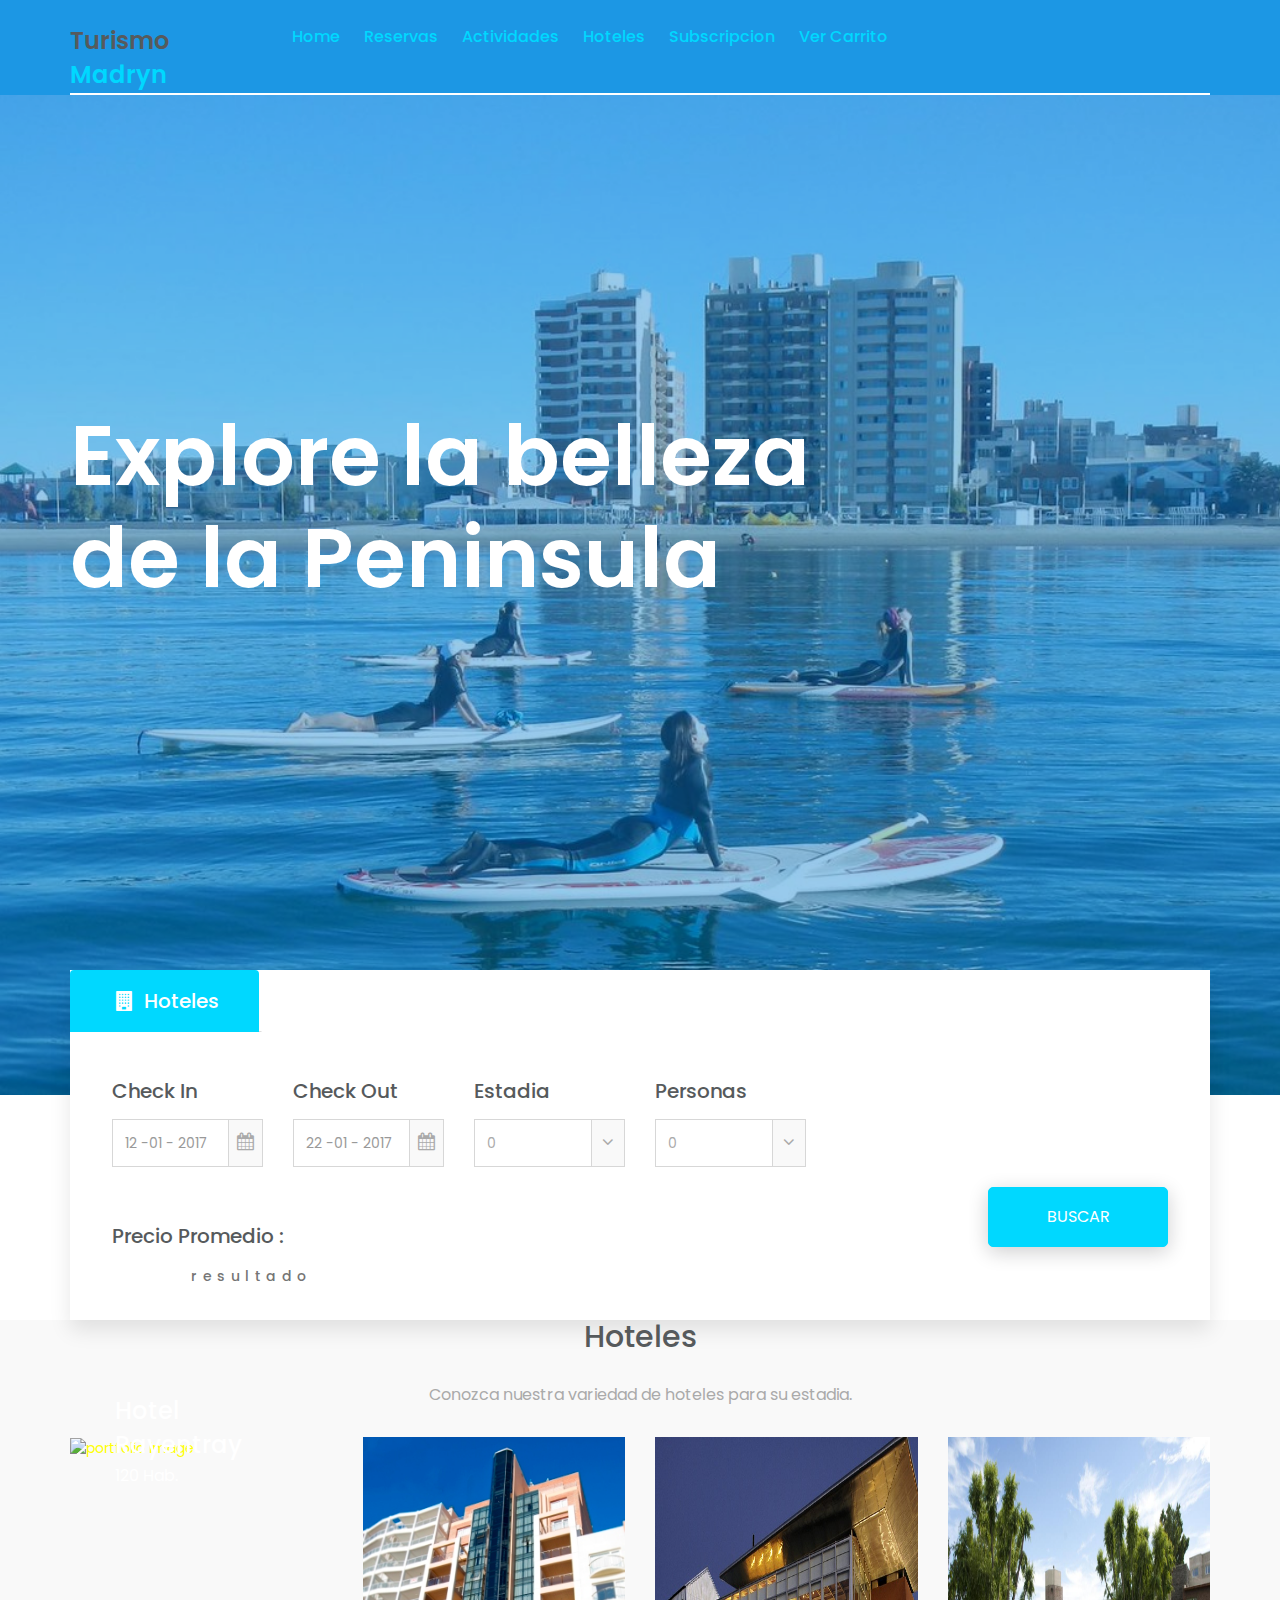
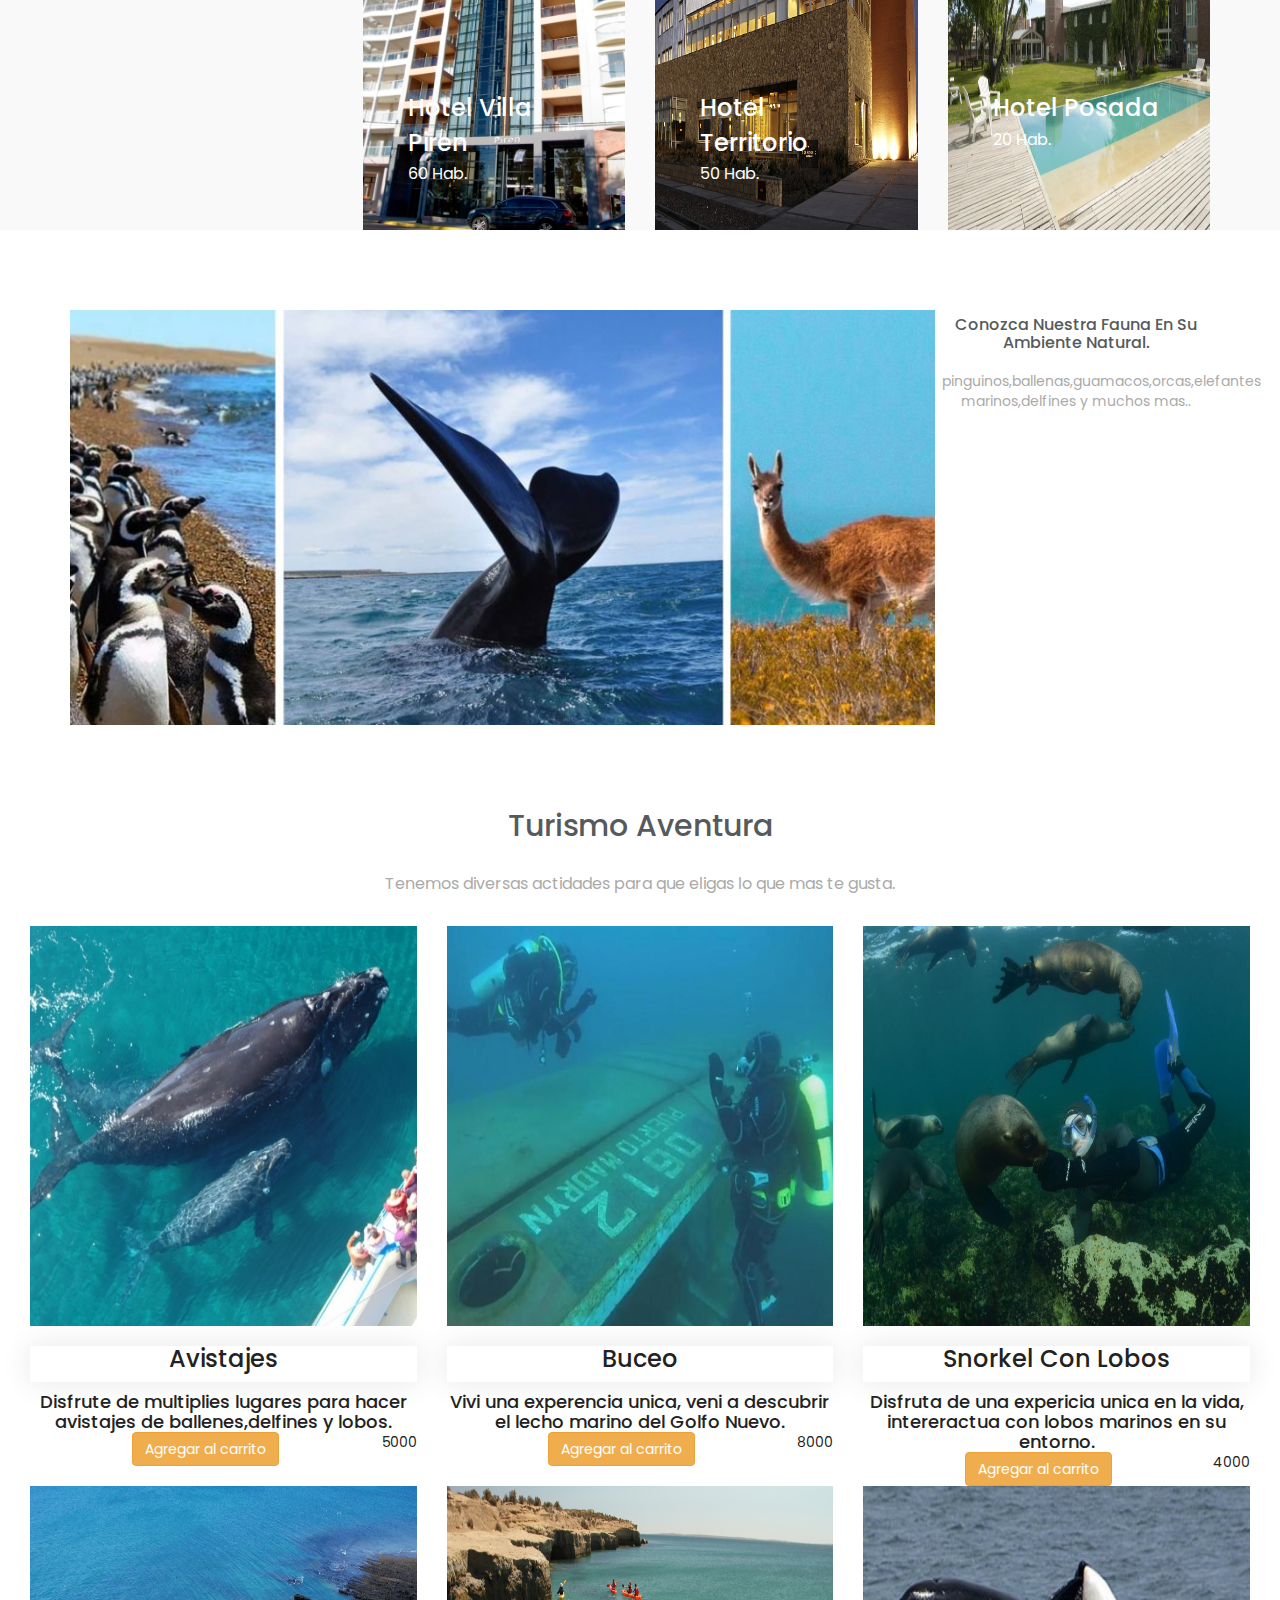
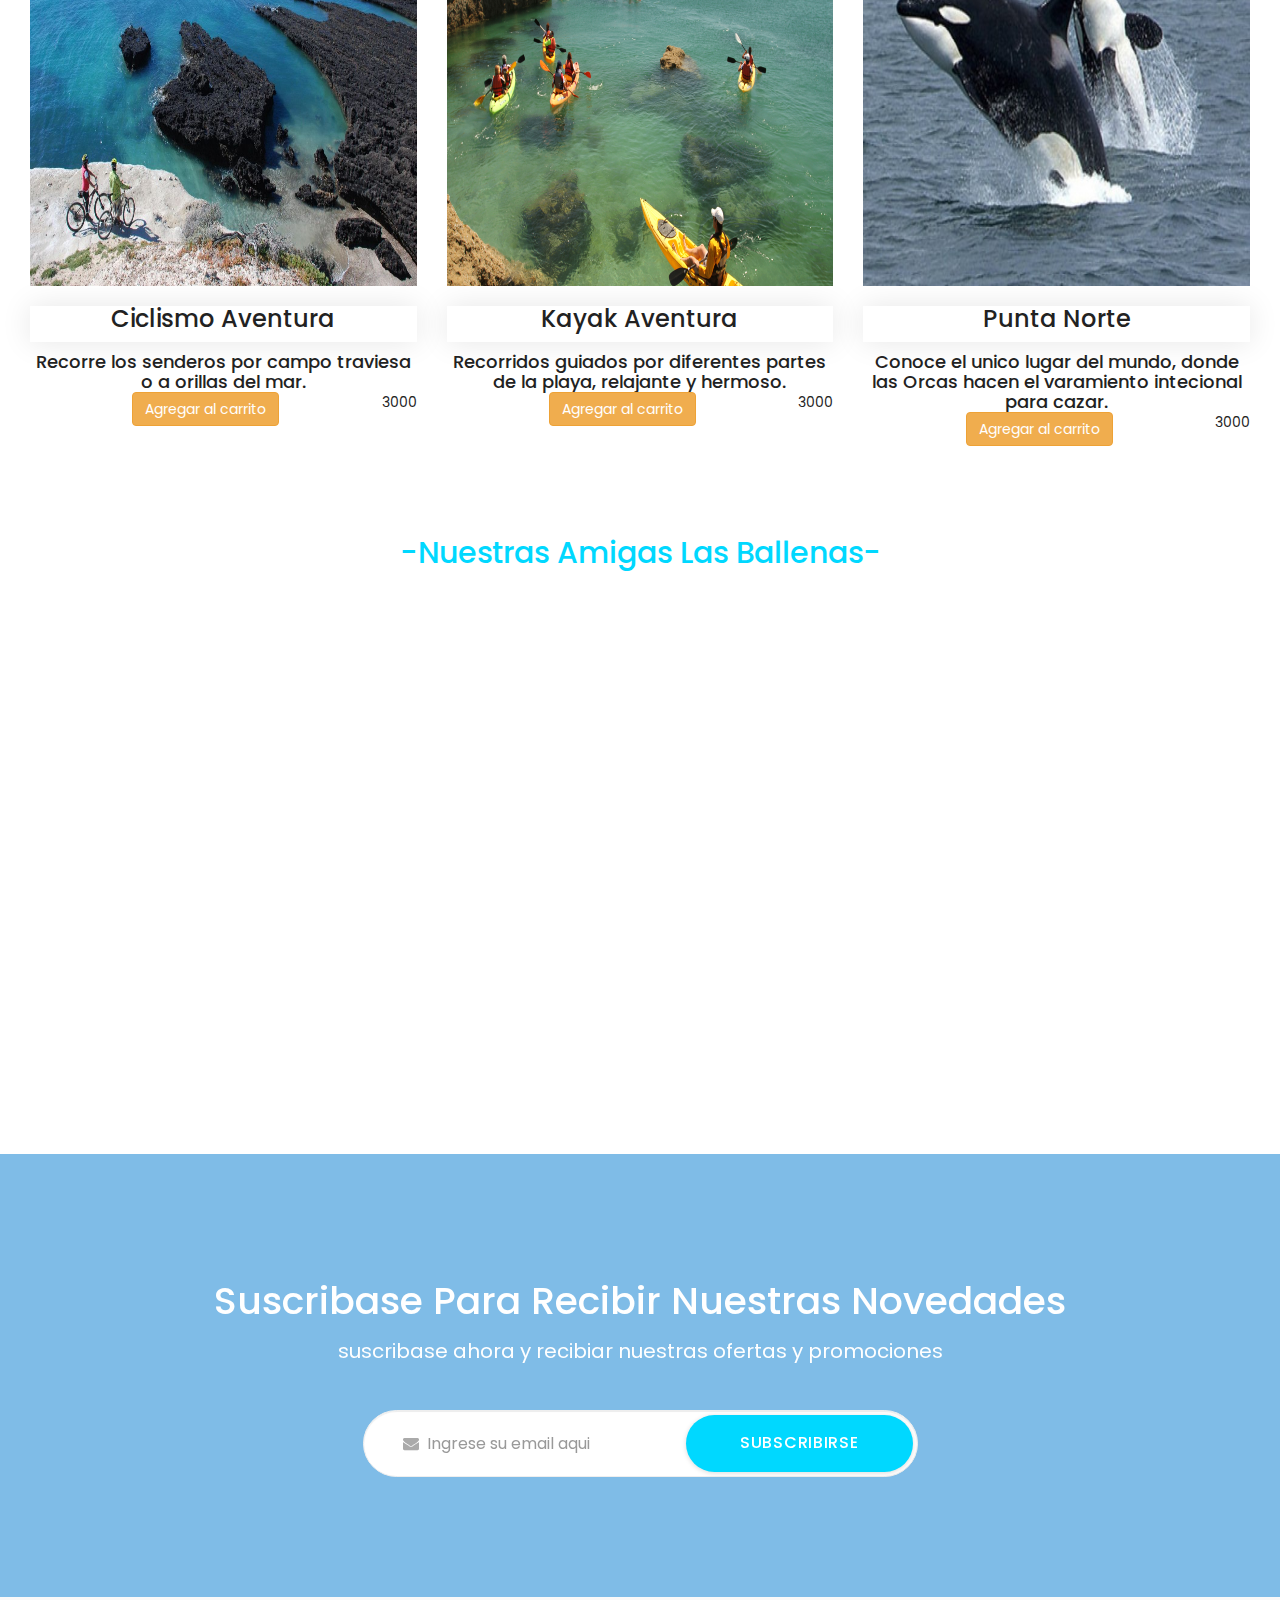
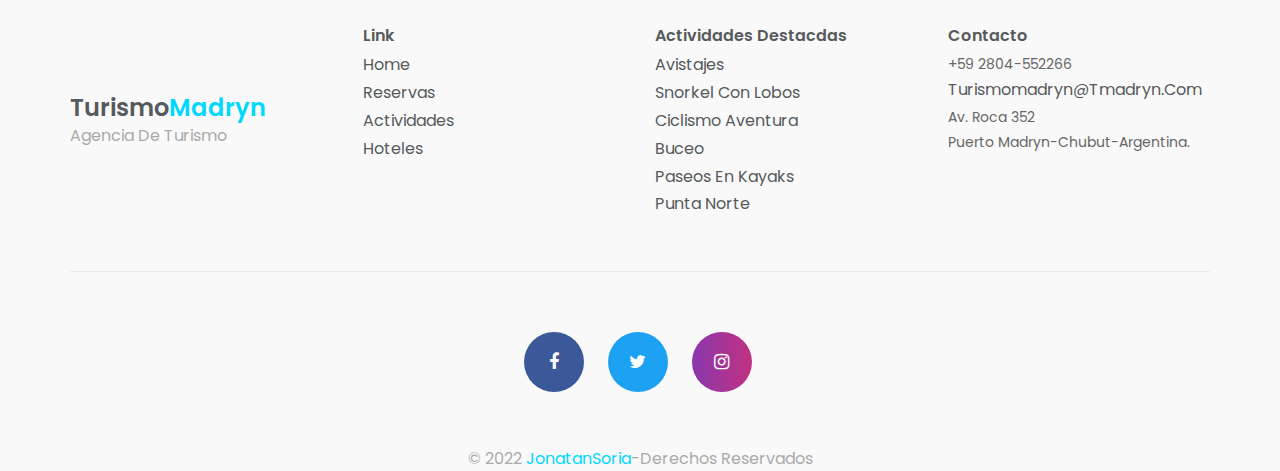
==== index.html @ b51bf535 "se agrego eventos" ====
<!doctype html>
<html class="no-js"  lang="en">

	<head>
	
		<meta charset="utf-8">
		<meta http-equiv="X-UA-Compatible" content="IE=edge">
		<meta name="viewport" content="width=device-width, initial-scale=1">
		<link href="https://fonts.googleapis.com/css?family=Rufina:400,700" rel="stylesheet" />
		<link href="https://fonts.googleapis.com/css?family=Poppins:100,200,300,400,500,600,700,800,900" rel="stylesheet" />
		<title>Turismo Madryn</title>
		<link rel="shortcut icon" type="image/icon" href="estilos/logo/favicon.png"/>
		<link rel="stylesheet" href="estilos/css/font-awesome.min.css" />		
		<link rel="stylesheet" href="estilos/css/animate.css" />
		<link rel="stylesheet" href="estilos/css/hover-min.css">	
		<link rel="stylesheet"  href="estilos/css/datepicker.css" >
        <link rel="stylesheet" href="estilos/css/owl.carousel.min.css">
		<link rel="stylesheet" href="estilos/css/owl.theme.default.min.css"/>
		<link rel="stylesheet" href="estilos/css/bootstrap.min.css" />
		<link rel="stylesheet" href="estilos/css/bootsnav.css"/>
		<link rel="stylesheet" href="estilos/css/style.css" />
		<link rel="stylesheet" href="estilos/css/responsive.css" />
		

	</head>

	<body>

		<header class="top-area">
			<div class="header-area">
				<div class="container">
					<div class="row">
						<div class="col-sm-2">
							<div class="logo">
								<a href="index.html">
									turismo <span>Madryn</span>
								</a>
							</div>
						</div>
						<div class="col-sm-8">
							<div class="main-menu">
								<div class="navbar-header">
									<button type="button" class="navbar-toggle" data-toggle="collapse" data-target=".navbar-collapse">
										<i class="fa fa-bars"></i>
									</button>
								</div>
								<div class="collapse navbar-collapse">		  
									<ul class="nav navbar-nav navbar-right">
										<li class="smooth-menu"><a href="index.html">home</a></li>
										<li class="smooth-menu"><a href="#reservas">Reservas </a></li>
										<li class="smooth-menu"><a href="#actividades">actividades</a></li>
										<li class="smooth-menu"><a href="#hoteles">hoteles</a></li>
										<li class="smooth-menu"><a href="#subscripcion">subscripcion</a></li>
										<li class="compras"><a href="#">ver carrito</a></li> 
									</ul>
								</div>
							</div>
						</div>
					</div>
					<div class="home-border"></div>
				</div>
			</div>

		</header>
		<section  class="about-us">
			<div class="container">
				<div class="about-us-content">
					<div class="row">
						<div class="col-sm-12">
							<div class="single-about-us">
								<div class="about-us-txt">
									<h2>
										Explore la belleza de la Peninsula

									</h2>
									</div>
								</div>
							</div>
						</div>
						<div class="col-sm-0">
							<div class="single-about-us">
								
							</div>
						</div>
					</div>
				</div>
			</div>

		</section>
		<section  class="travel-box">
        	<div  id="reservas" class="container">
        		<div class="row">
        			<div class="col-md-12">
        				<div class="single-travel-boxes">
        					<div id="desc-tabs" class="desc-tabs">
								<ul class="nav nav-tabs" role="tablist">
									<li role="presentation">
										<a href="#hotels" aria-controls="hotels" role="tab" data-toggle="tab">
											<i class="fa fa-building"></i>
											hoteles
										</a>
									</li>
								</ul>
								<div class="tab-content">

									<div role="tabpanel" class="tab-pane active fade in" id="tours">
										<div class="tab-para">

											<div class="row">
											
												<div class="col-lg-2 col-md-3 col-sm-4">
													<div class="single-tab-select-box">
														<h2>check in</h2>
														<div class="travel-check-icon">
															<form action="#">
																<input type="text" name="check_in" class="form-control" data-toggle="datepicker" placeholder="12 -01 - 2017 ">
															</form>
														</div>
													</div>
												</div>

												<div class="col-lg-2 col-md-3 col-sm-4">
													<div class="single-tab-select-box">
														<h2>check out</h2>
														<div class="travel-check-icon">
															<form action="#">
																<input type="text" name="check_out" class="form-control"  data-toggle="datepicker" placeholder="22 -01 - 2017 ">
															</form>
														</div>
													</div>
												</div>

												<div class="col-lg-2 col-md-1 col-sm-4">
													<div class="single-tab-select-box">
														<h2>Estadia</h2>
														<div class="travel-select-icon">
															<select class="form-control ">

															  	<option value="default">0</option>
															  	<option value="3">3</option>
															  	<option value="5">5</option>
															  	<option value="7">7</option>
																<option value="14">14</option>
															</select>
														</div>
													</div>
												</div>
												<div class="col-lg-2 col-md-1 col-sm-4">
													<div class="single-tab-select-box">
														<h2>Personas</h2>
														<div class="travel-select-icon">
															<select class="form-control ">

															  	<option value="default">0</option>

															  	<option value="2">2</option>

															  	<option value="4">4</option>
															  	<option value="8">8</option>

															</select>
														</div>
													</div>
												</div>

											</div>

											<div class="row">
												<div class="col-sm-5">
													<div class="travel-budget">
														<div class="row">
															<div class="col-md-6 col-sm-4">
																<h3>Precio Promedio : </h3>
															</div>
															<div class="co-md-6 col-sm-8">
																<div class="travel-filter">
																	<div class="info_widget">
																		<div class="price_filter">
																			
																			<div id="slider-range"></div>
																			<div class="price_slider_amount">
																				<input type="text" id="amount" name="price"  placeholder="resultado" />
																			</div>
																		</div>
																	</div>
																</div>
															</div>
														</div>
													</div>
												</div>
												<div class="clo-sm-3">
													<div class="about-btn travel-mrt-0 pull-right">
														<button  class="about-view travel-btn">
															Buscar	
														</button>
													</div>
												</div>
											</div>
										</div>
									</div>
        		            </div>
                     </div>
            </section>
			
			<section id="gallery" class="gallery">
				<div class="container">
					<div class="gallery-details">
						<div class="gallary-header text-center">
							<h2>
								Hoteles 
							</h2>
							<p>
								Conozca nuestra variedad de hoteles para su estadia.   
							</p>
						</div>
						<div id="hoteles">
							<div class="gallery-content">
								  <div class="filtr-container">
									  <div class="row">
	
										  <div class="col-md-3 ">
											  <div class="filtr-item">
												<img src="imagespm/Rayentray.jpg" alt="portfolio image"/>
												<div class="item-title">
													<a href="#">
														Hotel Rayentray
													</a>
													<p><span>120 hab.</span></p>
												</div>
											</div>
										  </div>
	
										  <div class="col-md-3">
											  <div class="filtr-item">
												<img src="imagespm/Piren.jpg" alt="portfolio image"/>
												<div class="item-title">
													<a href="#">
														Hotel Villa Piren
													</a>
													<p><span>60 hab.</span></p>
												</div> 
											</div>
										  </div>
	
										  <div class="col-md-3">
											  <div class="filtr-item">
												<img src="imagespm/territorio.jpg" alt="portfolio image"/>
												<div class="item-title">
													<a href="#">
														Hotel Territorio
													</a>
													<p><span>50 hab.</span></p>
												</div>
											</div>						  			</div>
	
										  <div class="col-md-3">
											  <div class="filtr-item">
												<img src="imagespm/posada.jpg" alt="portfolio image"/>
												<div class="item-title">
													<a href="#">
														Hotel Posada 
													</a>
													<p><span>20 hab.</span></p>
												</div> 
											</div>
									  </div>
									  </div>
								  </div>
							</div>
						</div>
					</div>
				</div>
			</section>

		<section id="service" class="service">
			<div class="container">

				<div class="service-counter text-center">

					<div>
						<div class="single-service-box">
							<div class="statistics-img">
								<img src="imagespm/mulltifoto.jpg" alt="service-icon" />
							</div>
							<div class="service-content">

								<h2>
									<a href="#">
									 Conozca nuestra Fauna en su ambiente natural.
									</a>
								</h2>
								<p>pinguinos,ballenas,guamacos,orcas,elefantes marinos,delfines y muchos mas..</p>
							</div>
						</div>
					</div>
				</div>
			</div>
		</section>
	

		<section  class="packages">
			<div class="container-fluid">
				<div class="gallary-header text-center">
					<h2 id="titulo">Turismo Aventura</h2>
					<div class="separar">
						<p>Tenemos diversas actidades para que eligas lo que mas te gusta.</p>
					</div>
									
                        <div id="verActividades"></div>
					</div>                 
				</div>	
	   </section>

	   <section class="container-carrito">		
		<div class="carrito"> 
			 <h2>Carrito</h2>       
		 <p>Detalle de su compra</p>
		 <table>
		<tr class="div"></tr>		
		</table>
		  <a href="#" class="cerrar-carrito">Cerrar carrito</a>
		</div>
	   </section>

	 <section>
			<div class="container txtvideo">
				<h2>-Nuestras amigas las ballenas-</h2>
				<div class="video"> 
					<iframe width="100%" height="500px" src="https://www.youtube.com/embed/0SsCI0X3nms" title="YouTube video player" frameborder="0" allow="accelerometer; autoplay; clipboard-write; encrypted-media; gyroscope; picture-in-picture" allowfullscreen></iframe>
					</div>
				</div>
		   </section>

		<section id="subscripcion" class="subscribe">
			<div class="container">
				<div class="subscribe-title text-center">
					<h2>
						suscribase para recibir nuestras novedades
					</h2>
					<p>
						suscribase ahora y recibiar nuestras ofertas y promociones
					</p>
				</div>
				<form>
					<div class="row">
						<div class="col-md-6 col-md-offset-3 col-sm-8 col-sm-offset-2">
							<div class="custom-input-group">
								<input type="email" class="form-control" placeholder="Ingrese su email aqui">
								<button class="appsLand-btn subscribe-btn">Subscribirse</button>
								<div class="clearfix"></div>
								<i class="fa fa-envelope"></i>
							</div>

						</div>
					</div>
				</form>
			</div>
		</section>

		<footer  class="footer-copyright">
			<div class="container">
				<div class="footer-content">
					<div class="row">

						<div class="col-sm-3">
							<div class="single-footer-item">
								<div class="footer-logo">
									<a href="index.html">
										turismo<span>Madryn</span></a>
									<p>Agencia de turismo</p>
								</div>
							</div>
						</div>

						<div class="col-sm-3">
							<div class="single-footer-item">
								<h2>link</h2>
								<div class="single-footer-txt">
									<p><a href="#">home</a></p>
									<p><a href="#reservas">reservas</a></p>
									<p><a href="#actividades">actividades</a></p>
									<p><a href="#hoteles">hoteles</a></p>
								</div>
							</div>
						</div>

						<div class="col-sm-3">
							<div class="single-footer-item">
								<h2>Actividades Destacdas</h2>
								<div class="single-footer-txt">
									<p><a href="#">Avistajes</a></p>
									<p><a href="#">Snorkel con Lobos</a></p>
									<p><a href="#">ciclismo aventura</a></p>
									<p><a href="#">Buceo</a></p>
									<p><a href="#">Paseos en Kayaks</a></p>
									<p><a href="#">Punta Norte</a></p>
								</div>
							</div>
						</div>

						<div class="col-sm-3">
							<div class="single-footer-item text-center">
								<h2 class="text-left">contacto</h2>
								<div class="single-footer-txt text-left">
									<p>+59 2804-552266 </p>
									<p><a href="#">turismomadryn@tmadryn.com</a></p>
									<p>Av. Roca 352</p>
									<p>Puerto Madryn-Chubut-Argentina.</p>
								</div>
							</div>
						</div>
					</div>
				</div>
				<hr>
				<div class="foot-icons ">
					<ul class="footer-social-links list-inline list-unstyled">
		                <li><a href="#" target="_blank" class="foot-icon-bg-1"><i class="fa fa-facebook"></i></a></li>
		                <li><a href="#" target="_blank" class="foot-icon-bg-2"><i class="fa fa-twitter"></i></a></li>
		                <li><a href="#" target="_blank" class="foot-icon-bg-3"><i class="fa fa-instagram"></i></a></li>
		        	</ul>
		        	<p>&copy; 2022 <a href="#">JonatanSoria</a>-Derechos Reservados</p>
		        </div>
				<div id="scroll-Top">
					<i class="fa fa-angle-double-up return-to-top" id="scroll-top" data-toggle="tooltip" data-placement="top" title="" data-original-title="Back to Top" aria-hidden="true"></i>
				</div>
			</div>
		</footer>
		<script src="./javascript/actividades.js"></script>
		<script src="./javascript/index.js"> </script>
	</body>
</html>
---- estilos/css/datepicker.css ----
/*!
 * Datepicker v0.6.4
 * https://github.com/fengyuanchen/datepicker
 *
 * Copyright (c) 2014-2017 Chen Fengyuan
 * Released under the MIT license
 *
 * Date: 2017-11-24T14:38:19.628Z
 */

.datepicker-container {
  background-color: #fff;
  direction: ltr;
  font-size: 12px;
  left: 0;
  line-height: 30px;
  position: fixed;
  top: 0;
  -ms-touch-action: none;
  touch-action: none;
  -webkit-user-select: none;
  -moz-user-select: none;
  -ms-user-select: none;
  user-select: none;
  width: 210px;
  z-index: -1;
  -webkit-tap-highlight-color: transparent;
  -webkit-touch-callout: none;
}

.datepicker-container::before,
.datepicker-container::after {
  border: 5px solid transparent;
  content: " ";
  display: block;
  height: 0;
  position: absolute;
  width: 0;
}

.datepicker-dropdown {
  border: 1px solid #ccc;
  -webkit-box-shadow: 0 3px 6px #ccc;
  box-shadow: 0 3px 6px #ccc;
  -webkit-box-sizing: content-box;
  box-sizing: content-box;
  position: absolute;
  z-index: 1;
}

.datepicker-inline {
  position: static;
}

.datepicker-top-left,
.datepicker-top-right {
  border-top-color: #39f;
}

.datepicker-top-left::before,
.datepicker-top-left::after,
.datepicker-top-right::before,
.datepicker-top-right::after {
  border-top: 0;
  left: 10px;
  top: -5px;
}

.datepicker-top-left::before,
.datepicker-top-right::before {
  border-bottom-color: #39f;
}

.datepicker-top-left::after,
.datepicker-top-right::after {
  border-bottom-color: #fff;
  top: -4px;
}

.datepicker-bottom-left,
.datepicker-bottom-right {
  border-bottom-color: #39f;
}

.datepicker-bottom-left::before,
.datepicker-bottom-left::after,
.datepicker-bottom-right::before,
.datepicker-bottom-right::after {
  border-bottom: 0;
  bottom: -5px;
  left: 10px;
}

.datepicker-bottom-left::before,
.datepicker-bottom-right::before {
  border-top-color: #39f;
}

.datepicker-bottom-left::after,
.datepicker-bottom-right::after {
  border-top-color: #fff;
  bottom: -4px;
}

.datepicker-top-right::before,
.datepicker-top-right::after,
.datepicker-bottom-right::before,
.datepicker-bottom-right::after {
  left: auto;
  right: 10px;
}

.datepicker-panel > ul {
  margin: 0;
  padding: 0;
  width: 102%;
}

.datepicker-panel > ul::before,
.datepicker-panel > ul::after {
  content: " ";
  display: table;
}

.datepicker-panel > ul::after {
  clear: both;
}

.datepicker-panel > ul > li {
  background-color: #fff;
  cursor: pointer;
  float: left;
  height: 30px;
  list-style: none;
  margin: 0;
  padding: 0;
  text-align: center;
  width: 30px;
}

.datepicker-panel > ul > li:hover {
  background-color: rgb(229, 242, 255);
}

.datepicker-panel > ul > li.muted,
.datepicker-panel > ul > li.muted:hover {
  color: #999;
}

.datepicker-panel > ul > li.highlighted {
  background-color: rgb(229, 242, 255);
}

.datepicker-panel > ul > li.highlighted:hover {
  background-color: rgb(204, 229, 255);
}

.datepicker-panel > ul > li.picked,
.datepicker-panel > ul > li.picked:hover {
  color: #39f;
}

.datepicker-panel > ul > li.disabled,
.datepicker-panel > ul > li.disabled:hover {
  background-color: #fff;
  color: #ccc;
  cursor: default;
}

.datepicker-panel > ul > li.disabled.highlighted,
.datepicker-panel > ul > li.disabled:hover.highlighted {
  background-color: rgb(229, 242, 255);
}

.datepicker-panel > ul > li[data-view="years prev"],
.datepicker-panel > ul > li[data-view="year prev"],
.datepicker-panel > ul > li[data-view="month prev"],
.datepicker-panel > ul > li[data-view="years next"],
.datepicker-panel > ul > li[data-view="year next"],
.datepicker-panel > ul > li[data-view="month next"],
.datepicker-panel > ul > li[data-view="next"] {
  font-size: 18px;
}

.datepicker-panel > ul > li[data-view="years current"],
.datepicker-panel > ul > li[data-view="year current"],
.datepicker-panel > ul > li[data-view="month current"] {
  width: 150px;
}

.datepicker-panel > ul[data-view="years"] > li,
.datepicker-panel > ul[data-view="months"] > li {
  height: 52.5px;
  line-height: 52.5px;
  width: 52.5px;
}

.datepicker-panel > ul[data-view="week"] > li,
.datepicker-panel > ul[data-view="week"] > li:hover {
  background-color: #fff;
  cursor: default;
}

.datepicker-hide {
  display: none;
}
---- estilos/css/bootsnav.css ----
nav.bootsnav .dropdown.megamenu-fw {

    position: static;

}



nav.bootsnav .container {

    position: relative;

}



nav.bootsnav .megamenu-fw .dropdown-menu {

    left: auto;

}



nav.bootsnav .megamenu-content {

    padding: 15px;

    width: 100% !important;

}



nav.bootsnav .megamenu-content .title{

    margin-top: 0;

}



nav.bootsnav .dropdown.megamenu-fw .dropdown-menu {

    left: 0;

    right: 0;

}



/* Navbar

=================================*/

nav.navbar.bootsnav{

    margin-bottom: 0;

    -moz-border-radius: 0px;

    -webkit-border-radius: 0px;

    -o-border-radius: 0px;

    border-radius: 0px;

    background-color: #fff;

    border: none;

    border-bottom: solid 1px #e0e0e0;

    z-index: 9;

}



nav.navbar.bootsnav ul.nav > li > a{

    color: #6f6f6f;

    background-color: transparent;

    outline: none;

    margin-bottom: -2px;

}



nav.navbar.bootsnav ul.nav li.megamenu-fw > a:hover,

nav.navbar.bootsnav ul.nav li.megamenu-fw > a:focus,

nav.navbar.bootsnav ul.nav li.active > a:hover,

nav.navbar.bootsnav ul.nav li.active > a:focus,

nav.navbar.bootsnav ul.nav li.active > a{

    background-color: transparent;

}



nav.navbar.bootsnav .navbar-toggle{

    background-color: #fff;

    border: none;

    padding: 0;

    font-size: 18px;

    position: relative;

    top: 5px;

}



nav.navbar.bootsnav ul.nav .dropdown-menu .dropdown-menu{

    top: 0;

    left: 100%;

}



nav.navbar.bootsnav ul.nav ul.dropdown-menu > li > a{

    white-space:normal;

}





ul.menu-col{

    padding: 0;

    margin: 0;

    list-style: none;

}



ul.menu-col li a{

    color: #6f6f6f;

}



ul.menu-col li a:hover,

ul.menu-col li a:focus{

    text-decoration: none;

}



/* Navbar Full

=================================*/

nav.bootsnav.navbar-full{

    padding-bottom: 10px;

    padding-top: 10px;

}



nav.bootsnav.navbar-full .navbar-header{

    display: block;

    width: 100%;

}



nav.bootsnav.navbar-full .navbar-toggle{

    display: inline-block;

    margin-right: 0;

    position: relative;

    top: 0;

    font-size: 30px;

    -webkit-transition: all 1s ease-in-out;

	-moz-transition: all 1s ease-in-out;

	-o-transition: all 1s ease-in-out;

	-ms-transition: all 1s ease-in-out;

	transition: all 1s ease-in-out;

}



nav.bootsnav.navbar-full .navbar-collapse{

    position: fixed;

    width: 100%;

    height: 100% !important;

    top: 0;

    left: 0;

    padding: 0;

    display: none !important;

    z-index: 9;

}



nav.bootsnav.navbar-full .navbar-collapse.in{

    display: block !important;

}



nav.bootsnav.navbar-full .navbar-collapse .nav-full{

    overflow: auto;

}



nav.bootsnav.navbar-full .navbar-collapse .wrap-full-menu{

    display: table-cell;

    vertical-align: middle;

    background-color: #fff;

    overflow: auto;

}



nav.bootsnav.navbar-full .navbar-collapse .nav-full::-webkit-scrollbar {

    width: 0;

}



nav.bootsnav.navbar-full .navbar-collapse .nav-full::-moz-scrollbar {

    width: 0;

}



nav.bootsnav.navbar-full .navbar-collapse .nav-full::-ms-scrollbar {

    width: 0;

}



nav.bootsnav.navbar-full .navbar-collapse .nav-full::-o-scrollbar {

    width: 0;

}





nav.bootsnav.navbar-full .navbar-collapse ul.nav{

    display: block;

    width: 100%;

    overflow: auto;

}



nav.bootsnav.navbar-full .navbar-collapse ul.nav a:hover,

nav.bootsnav.navbar-full .navbar-collapse ul.nav a:focus,

nav.bootsnav.navbar-full .navbar-collapse ul.nav a{

    background-color: transparent;

}



nav.bootsnav.navbar-full .navbar-collapse ul.nav > li{

    float: none;

    display: block;

    text-align: center;

}



nav.bootsnav.navbar-full .navbar-collapse ul.nav > li > a{

    display: table;

    margin: auto;

    text-transform: uppercase;

    font-weight: bold;

    letter-spacing: 2px;

    font-size: 24px;

    padding: 10px 15px;

}



li.close-full-menu > a{

    padding-top: 0px;

    padding-bottom: 0px;

}



li.close-full-menu{

    padding-top: 30px;

    padding-bottom: 30px;

}



/* Atribute Navigation

=================================*/

.attr-nav{

    float: right;

    display: inline-block;

    margin-left: 13px;

    margin-right: -15px;

}



.attr-nav > ul{

    padding: 0;

    margin: 0 0 -7px 0;

    list-style: none;

    display: inline-block;

}



.attr-nav > ul > li{

    float: left;

    display: block;

}



.attr-nav > ul > li > a{

    color: #6f6f6f;

    display: block;

    padding: 28px 15px;

    position: relative;

}



.attr-nav > ul > li > a span.badge{

    position: absolute;

    top: 50%;

    margin-top: -15px;

    right: 5px;

    font-size: 10px;

    padding: 0;

    width: 15px;

    height: 15px;

    padding-top: 2px;

}



.attr-nav > ul > li.dropdown ul.dropdown-menu{

    -moz-border-radius: 0px;

    -webkit-border-radius: 0px;

    -o-border-radius: 0px;

    border-radius: 0px;

    -moz-box-shadow: 0px 0px 0px;

    -webkit-box-shadow: 0px 0px 0px;

    -o-box-shadow: 0px 0px 0px;

    box-shadow: 0px 0px 0px;

    border: solid 1px #e0e0e0;

}



ul.cart-list{

    padding: 0 !important;

    width: 250px !important;

}



ul.cart-list > li{

    position: relative;

    border-bottom: solid 1px #efefef;

    padding: 15px 15px 23px 15px !important;

}



ul.cart-list > li > a.photo{

    padding: 0 !important;

    margin-right: 15px;

    float: left;

    display: block;

    width: 50px;

    height: 50px;

    left: 15px;

    top: 15px;

}



ul.cart-list > li img{

    width: 50px;

    height: 50px;

    border: solid 1px #efefef;

}



ul.cart-list > li > h6{

    margin: 0;

}



ul.cart-list > li > h6 > a.photo{

    padding: 0 !important;

    display: block;

}



ul.cart-list > li > p{

    margin-bottom: 0;

}



ul.cart-list > li.total{

    background-color: #f5f5f5;

    padding-bottom: 15px !important;

}



ul.cart-list > li.total > .btn{

    display: inline-block;

    border-bottom: solid 1px #efefef;

}



ul.cart-list > li .price{

    font-weight: bold;

}



ul.cart-list > li.total > span{

    padding-top: 8px;

}



/* Top Search

=================================*/

.top-search{

    background-color: #333;

    padding: 10px 0;

    display: none;

}



.top-search input.form-control{

    background-color: transparent;

    border: none;

    -moz-box-shadow: 0px 0px 0px;

    -webkit-box-shadow: 0px 0px 0px;

    -o-box-shadow: 0px 0px 0px;

    box-shadow: 0px 0px 0px;

    color: #fff;

    height: 40px;

    padding: 0 15px;

}



.top-search .input-group-addon{

    background-color: transparent;

    border: none;

    color: #fff;

    padding-left: 0;

    padding-right: 0;

}



.top-search .input-group-addon.close-search{

    cursor: pointer;

}



/* Side Menu

=================================*/

body{

    -webkit-transition: all 0.3s ease-in-out;

	-moz-transition: all 0.3s ease-in-out;

	-o-transition: all 0.3s ease-in-out;

	-ms-transition: all 0.3s ease-in-out;

	transition: all 0.3s ease-in-out;

}



body.on-side{

    margin-left: -280px;

}



.side{

    position: fixed;

    overflow-y: auto;

    top: 0;

    right: -280px;

    width: 280px;

    padding: 25px 30px;

    height: 100%;

    display: block;

    background-color: #333;

    -webkit-transition: all 0.3s ease-in-out;

	-moz-transition: all 0.3s ease-in-out;

	-o-transition: all 0.3s ease-in-out;

	-ms-transition: all 0.3s ease-in-out;

	transition: all 0.3s ease-in-out;

    z-index: 9;

}



.side.on{

    right: 0;

}



.side .close-side{

    float: right;

    color: #fff;

    position: relative;

    z-index: 2;

    font-size: 16px;

}



.side .widget{

    position: relative;

    z-index: 1;

    margin-bottom: 25px;

}



.side .widget .title{

    color: #fff;

    margin-bottom: 15px;

}



.side .widget ul.link{

    padding: 0;

    margin: 0;

    list-style: none;

}



.side .widget ul.link li a{

    color: #9f9f9f;

    letter-spacing: 1px;

}



.side .widget ul.link li a:focus,

.side .widget ul.link li a:hover{

    color: #fff;

    text-decoration: none;

}



/* Share

=================================*/

nav.navbar.bootsnav .share{

    padding: 0 30px;

    margin-bottom: 30px;

}



nav.navbar.bootsnav .share ul{

    display: inline-block;

    padding: 0;

    margin: 0 0 -7px 0;

    list-style: none;

}



nav.navbar.bootsnav .share ul > li{

    float: left;

    display: block;

    margin-right: 5px;

}



nav.navbar.bootsnav .share ul > li > a{

    display: table-cell;

    vertical-align: middle;

    text-align: center;

    width: 35px;

    height: 35px;

    -moz-border-radius: 50%;

    -webkit-border-radius: 50%;

    -o-border-radius: 50%;

    border-radius: 50%;

    background-color: #cfcfcf;

    color: #fff;

}



/* Transparent

=================================*/

nav.navbar.bootsnav.navbar-fixed{

    position: fixed;

    display: block;

    width: 100%;

}



nav.navbar.bootsnav.no-background{

    -webkit-transition: all 1s ease-in-out;

	-moz-transition: all 1s ease-in-out;

	-o-transition: all 1s ease-in-out;

	-ms-transition: all 1s ease-in-out;

	transition: all 1s ease-in-out;

}



/* Navbar Sticky

=================================*/

.wrap-sticky{

    position: relative;

    -webkit-transition: all 0.3s ease-in-out;

	-moz-transition: all 0.3s ease-in-out;

	-o-transition: all 0.3s ease-in-out;

	-ms-transition: all 0.3s ease-in-out;

	transition: all 0.3s ease-in-out;

}



.wrap-sticky nav.navbar.bootsnav{

    position: absolute;

    width: 100%;

    left: 0;

    top: 0;

}



.wrap-sticky nav.navbar.bootsnav.sticked{

    position: fixed;

    -webkit-transition: all 0.2s ease-in-out;

	-moz-transition: all 0.2s ease-in-out;

	-o-transition: all 0.2s ease-in-out;

	-ms-transition: all 0.2s ease-in-out;

	transition: all 0.2s ease-in-out;

}



body.on-side .wrap-sticky nav.navbar.bootsnav.sticked{

    left: -280px;

}



/* Navbar Responsive

=================================*/

@media (min-width: 1024px) and (max-width:1400px) {

    body.wrap-nav-sidebar .wrapper .container{

        width: 100%;

        padding-left: 30px;

        padding-right: 30px;

    }

}



@media (min-width: 1024px) {

    /* General Navbar

    =================================*/

    nav.navbar.bootsnav ul.nav .dropdown-menu .dropdown-menu{

        margin-top: -2px;

    }



    nav.navbar.bootsnav ul.nav.navbar-right .dropdown-menu .dropdown-menu{

        left: -200px;

    }

    

    nav.navbar.bootsnav ul.nav > li > a{

        padding: 30px 15px;

        font-weight: 600;

    }

    

    nav.navbar.bootsnav ul.nav > li.dropdown > a.dropdown-toggle:after{

        font-family: 'FontAwesome';

        content: "\f0d7";

        margin-left: 5px;

        margin-top: 2px;

    }

    

    nav.navbar.bootsnav li.dropdown ul.dropdown-menu{

        -moz-box-shadow: 0px 0px 0px;

        -webkit-box-shadow: 0px 0px 0px;

        -o-box-shadow: 0px 0px 0px;

        box-shadow: 0px 0px 0px;

        -moz-border-radius: 0px;

        -webkit-border-radius: 0px;

        -o-border-radius: 0px;

        border-radius: 0px;

        padding: 0;

        width: 200px;

        background: #fff;

        border: solid 1px #e0e0e0;

        border-top: solid 5px;

    }

    

    nav.navbar.bootsnav li.dropdown ul.dropdown-menu > li a:hover,

    nav.navbar.bootsnav li.dropdown ul.dropdown-menu > li a:hover{

        background-color: transparent;

    }

    

    nav.navbar.bootsnav li.dropdown ul.dropdown-menu > li > a{

        padding: 10px 15px;

        border-bottom: solid 1px #eee;

        color: #6f6f6f;

    }

    

    nav.navbar.bootsnav li.dropdown ul.dropdown-menu > li:last-child > a{

        border-bottom: none;

    }

    

    nav.navbar.bootsnav ul.navbar-right li.dropdown ul.dropdown-menu li a{

        text-align: right;

    }

    

    nav.navbar.bootsnav li.dropdown ul.dropdown-menu li.dropdown > a.dropdown-toggle:before{

        font-family: 'FontAwesome';

        float: right;

        content: "\f105";

        margin-top: 0;

    }

    

    nav.navbar.bootsnav ul.navbar-right li.dropdown ul.dropdown-menu li.dropdown > a.dropdown-toggle:before{

        font-family: 'FontAwesome';

        float: left;

        content: "\f104";

        margin-top: 0;

    }

    

    nav.navbar.bootsnav li.dropdown ul.dropdown-menu ul.dropdown-menu{

        top: -3px;

    }

    

    nav.navbar.bootsnav ul.dropdown-menu.megamenu-content{

        padding: 0 15px !important;

    }

    

    nav.navbar.bootsnav ul.dropdown-menu.megamenu-content > li{

       padding: 25px 0 20px;

    }

    

    nav.navbar.bootsnav ul.dropdown-menu.megamenu-content.tabbed{

        padding: 0;

    }

    

    nav.navbar.bootsnav ul.dropdown-menu.megamenu-content.tabbed > li{

        padding: 0;

    }

    

    nav.navbar.bootsnav ul.dropdown-menu.megamenu-content .col-menu{

        padding: 0 30px;

        margin: 0 -0.5px;

        border-left: solid 1px #f0f0f0;

        border-right: solid 1px #f0f0f0;

    }

    

    nav.navbar.bootsnav ul.dropdown-menu.megamenu-content .col-menu:first-child{

        border-left: none;

    }

    

    nav.navbar.bootsnav ul.dropdown-menu.megamenu-content .col-menu:last-child{

        border-right: none;

    }

    

    nav.navbar.bootsnav ul.dropdown-menu.megamenu-content .content{

        display: none;

    }

    

    nav.navbar.bootsnav ul.dropdown-menu.megamenu-content .content ul.menu-col li a{

        text-align: left;

        padding: 5px 0;

        display: block;

        width: 100%;

        margin-bottom: 0;

        border-bottom: none;

        color: #6f6f6f;

    }

    

    nav.navbar.bootsnav.on ul.dropdown-menu.megamenu-content .content{

        display: block !important;

        height: auto !important;

    }

    

    /* Navbar Transparent

    =================================*/  

    nav.navbar.bootsnav.no-background{

        background-color: transparent;

        border: none;

    }

    

    nav.navbar.bootsnav.navbar-transparent .attr-nav{

        padding-left: 15px;

        margin-left: 30px;

    }

    

    nav.navbar.bootsnav.navbar-transparent.white{

        background-color: rgba(255,255,255,0.3);

        border-bottom: solid 1px #bbb;

    }

    

    nav.navbar.navbar-inverse.bootsnav.navbar-transparent.dark,

    nav.navbar.bootsnav.navbar-transparent.dark{

        background-color: rgba(0,0,0,0.3);

        border-bottom: solid 1px #555;

    }

    

    nav.navbar.bootsnav.navbar-transparent.white .attr-nav{

        border-left: solid 1px #bbb;

    }

    

    nav.navbar.navbar-inverse.bootsnav.navbar-transparent.dark .attr-nav,

    nav.navbar.bootsnav.navbar-transparent.dark .attr-nav{

        border-left: solid 1px #555;

    }

    

    nav.navbar.bootsnav.no-background.white .attr-nav > ul > li > a,

    nav.navbar.bootsnav.navbar-transparent.white .attr-nav > ul > li > a,

    nav.navbar.bootsnav.navbar-transparent.white ul.nav > li > a,

    nav.navbar.bootsnav.no-background.white ul.nav > li > a{

        color: #fff;

    }

    

    nav.navbar.bootsnav.navbar-transparent.dark .attr-nav > ul > li > a,

    nav.navbar.bootsnav.navbar-transparent.dark ul.nav > li > a{

        color: #eee;

    }

    

    nav.navbar.bootsnav.navbar-fixed.navbar-transparent .logo-scrolled,

    nav.navbar.bootsnav.navbar-fixed.no-background .logo-scrolled{

        display: none;

    }



    nav.navbar.bootsnav.navbar-fixed.navbar-transparent .logo-display,

    nav.navbar.bootsnav.navbar-fixed.no-background .logo-display{

        display: block;

    }



    nav.navbar.bootsnav.navbar-fixed .logo-display{

        display: none;

    }



    nav.navbar.bootsnav.navbar-fixed .logo-scrolled{

        display: block;

    }

    

    /* Atribute Navigation

    =================================*/    

    .attr-nav > ul > li.dropdown ul.dropdown-menu{

        margin-top: 0;

        margin-left: 55px;

        width: 250px;

        left: -250px;

    }

    

    /* Menu Center

    =================================*/

    nav.navbar.bootsnav.menu-center .container{

        position: relative;

    }

    

    nav.navbar.bootsnav.menu-center ul.nav.navbar-center{

        float:none;

        margin: 0 auto;

        display: table;

        table-layout: fixed;

    }

    

    nav.navbar.bootsnav.menu-center .navbar-header,

    nav.navbar.bootsnav.menu-center .attr-nav{

        position: absolute;

    }

    

    nav.navbar.bootsnav.menu-center .attr-nav{

        right: 15px;

    }

    

    /* Navbar Brand top

    =================================*/

    nav.bootsnav.navbar-brand-top .navbar-header{

        display: block;

        width: 100%;

        text-align: center;

    }

    

    nav.bootsnav.navbar-brand-top ul.nav > li.dropdown > ul.dropdown-menu{

        margin-top: 2px;

    }

    

    nav.bootsnav.navbar-brand-top ul.nav > li.dropdown.megamenu-fw > ul.dropdown-menu{

        margin-top: 0;

    }

    

    nav.bootsnav.navbar-brand-top .navbar-header .navbar-brand{

        display: inline-block;

        float: none;

        margin: 0;

    }

    

    nav.bootsnav.navbar-brand-top .navbar-collapse{

        text-align: center;

    }

    

    nav.bootsnav.navbar-brand-top ul.nav{

        display: inline-block;

        float: none;

        margin: 0 0 -5px 0;

    }

    

    /* Navbar Center

    =================================*/

    nav.bootsnav.brand-center .navbar-header{

        display: block;

        width: 100%;

        position: absolute;

        text-align: center;

        top: 0;

        left: 0;

    }

    

    nav.bootsnav.brand-center .navbar-brand{

        display: inline-block;

        float: none;

    }

    

    nav.bootsnav.brand-center .navbar-collapse{

        text-align: center;

        display: inline-block;

        padding-left: 0;

        padding-right: 0;

    }

    

    nav.bootsnav.brand-center ul.nav > li.dropdown > ul.dropdown-menu{

        margin-top: 2px;

    }

    

    nav.bootsnav.brand-center ul.nav > li.dropdown.megamenu-fw > ul.dropdown-menu{

        margin-top: 0;

    }

    

    nav.bootsnav.brand-center .navbar-collapse .col-half{

        width: 50%;

        float: left;

        display: block;

    }

    

    nav.bootsnav.brand-center .navbar-collapse .col-half.left{

        text-align: right;

        padding-right: 100px;

    }

    

    nav.bootsnav.brand-center .navbar-collapse .col-half.right{

        text-align: left;

        padding-left: 100px;

    }

    

    nav.bootsnav.brand-center ul.nav{

        float: none !important;

        margin-bottom: -5px !important;

        display: inline-block !important;

    }

    

    nav.bootsnav.brand-center ul.nav.navbar-right{

        margin: 0;

    }

    

    nav.bootsnav.brand-center.center-side .navbar-collapse .col-half.left{

        text-align: left;

        padding-right: 100px;

    }

    

    nav.bootsnav.brand-center.center-side .navbar-collapse .col-half.right{

        text-align: right;

        padding-left: 100px;

    }

    

    /* Navbar Sidebar

    =================================*/

    body.wrap-nav-sidebar .wrapper{

        padding-left: 260px; 

        overflow-x: hidden;

    }



    nav.bootsnav.navbar-sidebar{

        position: fixed;

        width: 260px;

        overflow: hidden;

        left: 0;

        padding: 0  0 0 0 !important;

        background: #fff;

        border-right: solid 1px #dfdfdf;

    }  

    

    nav.bootsnav.navbar-sidebar .scroller{

        width: 280px;

        overflow-y:auto;

        overflow-x: hidden;

    }



    nav.bootsnav.navbar-sidebar .container-fluid,

    nav.bootsnav.navbar-sidebar .container{

        padding: 0 !important;

    }



    nav.bootsnav.navbar-sidebar .navbar-header{

        float: none;

        display: block;

        width: 260px;

        padding: 10px 15px;

        margin: 10px 0 0 0 !important;

    }

    

    nav.bootsnav.navbar-sidebar .navbar-collapse{

        padding: 0 !important;

        width: 260px;

    }



    nav.bootsnav.navbar-sidebar ul.nav{

        float: none;

        display: block;

        width: 100%;

        padding: 0 15px !important;

        margin: 0 0 30px 0;

    }



    nav.bootsnav.navbar-sidebar ul.nav li{

        float: none !important;

    }

    

    nav.bootsnav.navbar-sidebar ul.nav > li > a{

        padding: 10px 15px;

        font-weight: bold;

    }

    

    nav.bootsnav.navbar-sidebar ul.nav > li.dropdown > a:after{

        float: right;

    }

    

    nav.bootsnav.navbar-sidebar ul.nav li.dropdown ul.dropdown-menu{

        left: 100%;

        top: 0;

        position: relative !important;

        left: 0 !important;

        width: 100% !important;

        height: auto !important;

        background-color: transparent;

        border: none !important;

        padding: 0;

        -moz-box-shadow: 0px 0px 0px;

        -webkit-box-shadow: 0px 0px 0px;

        -o-box-shadow: 0px 0px 0px;

        box-shadow: 0px 0px 0px;

    }

    

    nav.bootsnav.navbar-sidebar ul.nav .megamenu-content .col-menu{

        border: none !important;

    }

    

    nav.bootsnav.navbar-sidebar ul.nav > li.dropdown > ul.dropdown-menu{

        margin-bottom: 15px;

    }

    

    nav.bootsnav.navbar-sidebar ul.nav li.dropdown ul.dropdown-menu{

        padding-left: 0;

        float: none;

        margin-bottom: 0;

    }

    

    nav.bootsnav.navbar-sidebar ul.nav li.dropdown ul.dropdown-menu li a{

        padding:  5px 15px;

        color: #6f6f6f;

        border: none;

    }

    

    nav.bootsnav.navbar-sidebar ul.nav li.dropdown ul.dropdown-menu ul.dropdown-menu{

        padding-left: 15px;

        margin-top: 0;

    }

    

    nav.bootsnav.navbar-sidebar ul.nav li.dropdown ul.dropdown-menu li.dropdown > a:before{

        font-family: 'FontAwesome';

        content: "\f105";

        float: right;

    }

    

    nav.bootsnav.navbar-sidebar ul.nav li.dropdown.on ul.dropdown-menu li.dropdown.on > a:before{

        content: "\f107";

    }

    

    nav.bootsnav.navbar-sidebar ul.dropdown-menu.megamenu-content > li{

        padding: 0 !important;

    }

        

    nav.bootsnav.navbar-sidebar .dropdown .megamenu-content .col-menu{

        display: block;

        float: none !important;

        padding: 0;

        margin: 0;

        width: 100%;

    }

    

    nav.bootsnav.navbar-sidebar .dropdown .megamenu-content .col-menu .title{

        padding: 7px 0;

        text-transform: none;

        font-weight: 400;

        letter-spacing: 0px;

        margin-bottom: 0;

        cursor: pointer;

        color: #6f6f6f;

    }

    

    nav.bootsnav.navbar-sidebar .dropdown .megamenu-content .col-menu .title:before{

        font-family: 'FontAwesome';

        content: "\f105";

        float: right;

    }

    

    nav.bootsnav.navbar-sidebar .dropdown .megamenu-content .col-menu.on .title:before{

        content: "\f107";

    }

    

    nav.bootsnav.navbar-sidebar .dropdown .megamenu-content .col-menu{

        border: none;

    }

    

    nav.bootsnav.navbar-sidebar .dropdown .megamenu-content .col-menu .content{

        padding: 0 0 0 15px;

    }

    

    nav.bootsnav.navbar-sidebar .dropdown .megamenu-content .col-menu ul.menu-col li a{

        padding: 3px 0 !important;

    }

}



@media (max-width: 992px) {

    /* Navbar Responsive

    =================================*/ 

    nav.navbar.bootsnav .navbar-brand    {

        display: inline-block;

        float: none !important;

        margin: 0 !important;

    }

    

    nav.navbar.bootsnav .navbar-header {

        float: none;

        display: block;

        text-align: center;

        padding-left: 30px;

        padding-right: 30px;

    }

    

    nav.navbar.bootsnav .navbar-toggle {

        display: inline-block;

        float: left;

        margin-right: -200px;

        margin-top: 10px;

    }

    

    nav.navbar.bootsnav .navbar-collapse {

        border: none;   

        margin-bottom: 0;

    }

    

    nav.navbar.bootsnav.no-full .navbar-collapse{

        max-height: 350px;

        overflow-y: auto !important;

    }

    

    nav.navbar.bootsnav .navbar-collapse.collapse {

        display: none !important;

    }

    

    nav.navbar.bootsnav .navbar-collapse.collapse.in {

        display: block !important;

    }

    

    nav.navbar.bootsnav .navbar-nav {

        float: none !important;

        padding-left: 30px;

        padding-right: 30px;

        margin: 0px -15px;

    }

    

    nav.navbar.bootsnav .navbar-nav > li {

        float: none;

    }

    

    nav.navbar.bootsnav li.dropdown a.dropdown-toggle:before{

        font-family: 'FontAwesome';

        content: "\f105";

        float: right;

        font-size: 16px;

        margin-left: 10px;

    }

    

    nav.navbar.bootsnav li.dropdown.on > a.dropdown-toggle:before{

        content: "\f107";

    }

    

    nav.navbar.bootsnav .navbar-nav > li > a{

        display: block;

        width: 100%;

        border-bottom: solid 1px #e0e0e0;

        padding: 10px 0;

        border-top: solid 1px #e0e0e0;

        margin-bottom: -1px;

    }

    

    nav.navbar.bootsnav .navbar-nav > li:first-child > a{

        border-top: none;

    }

    

    nav.navbar.bootsnav ul.navbar-nav.navbar-left > li:last-child > ul.dropdown-menu{

        border-bottom: solid 1px #e0e0e0;

    }

    

    nav.navbar.bootsnav ul.nav li.dropdown li a.dropdown-toggle{

        float: none !important;

        position: relative;

        display: block;

        width: 100%;

    }

    

    nav.navbar.bootsnav ul.nav li.dropdown ul.dropdown-menu{

        width: 100%;

        position: relative !important;

        background-color: transparent;

        float: none;

        border: none;

        padding: 0 0 0 15px !important;

        margin: 0 0 -1px 0 !important;

        -moz-box-shadow: 0px 0px 0px;

        -webkit-box-shadow: 0px 0px 0px;

        -o-box-shadow: 0px 0px 0px;

        box-shadow: 0px 0px 0px;

        -moz-border-radius: 0px 0px 0px;

        -webkit-border-radius: 0px 0px 0px;

        -o-border-radius: 0px 0px 0px;

        border-radius: 0px 0px 0px;

    }

    

    nav.navbar.bootsnav ul.nav li.dropdown ul.dropdown-menu  > li > a{

        display: block;

        width: 100%;

        border-bottom: solid 1px #e0e0e0;

        padding: 10px 0;

        color: #6f6f6f;

    }

    

    nav.navbar.bootsnav ul.nav ul.dropdown-menu li a:hover,

    nav.navbar.bootsnav ul.nav ul.dropdown-menu li a:focus{

        background-color: transparent;

    }

    

    nav.navbar.bootsnav ul.nav ul.dropdown-menu ul.dropdown-menu{

        float: none !important;

        left: 0;

        padding: 0 0 0 15px;

        position: relative;

        background: transparent;

        width: 100%;

    }

    

    nav.navbar.bootsnav ul.nav ul.dropdown-menu li.dropdown.on > ul.dropdown-menu{

        display: inline-block;

        margin-top: -10px;

    }

    

    nav.navbar.bootsnav li.dropdown ul.dropdown-menu li.dropdown > a.dropdown-toggle:after{

        display: none;

    }

    

    nav.navbar.bootsnav .dropdown .megamenu-content .col-menu .title{

        padding: 10px 15px 10px 0;

        line-height: 24px;

        text-transform: none;

        font-weight: 400;

        letter-spacing: 0px;

        margin-bottom: 0;

        cursor: pointer;

        border-bottom: solid 1px #e0e0e0;

        color: #6f6f6f;

    }

    

    nav.navbar.bootsnav .dropdown .megamenu-content .col-menu ul > li > a{

        display: block;

        width: 100%;

        border-bottom: solid 1px #e0e0e0;

        padding: 8px 0;

    }

    

   nav.navbar.bootsnav .dropdown .megamenu-content .col-menu .title:before{

        font-family: 'FontAwesome';

        content: "\f105";

        float: right;

        font-size: 16px;

        margin-left: 10px;

       position: relative;

       right: -15px;

    }

    

    nav.navbar.bootsnav .dropdown .megamenu-content .col-menu:last-child .title{

        border-bottom: none;

    }

    

    nav.navbar.bootsnav .dropdown .megamenu-content .col-menu.on:last-child .title{

        border-bottom: solid 1px #e0e0e0;

    }

    

    nav.navbar.bootsnav .dropdown .megamenu-content .col-menu:last-child ul.menu-col li:last-child a{

        border-bottom: none;

    }

    

    nav.navbar.bootsnav .dropdown .megamenu-content .col-menu.on .title:before{

        content: "\f107";

    }

    

    nav.navbar.bootsnav .dropdown .megamenu-content .col-menu .content{

        padding: 0 0 0 15px;

    }

    

    nav.bootsnav.brand-center .navbar-collapse{

        display: block;

    }

    

    nav.bootsnav.brand-center ul.nav{

        margin-bottom: 0px !important;

    }

    

    nav.bootsnav.brand-center .navbar-collapse .col-half{

        width: 100%;

        float: none;

        display: block;

    }

    

    nav.bootsnav.brand-center .navbar-collapse .col-half.left{

        margin-bottom: 0;

    }

    

    nav.bootsnav .megamenu-content{

        padding: 0;

    }

    

    nav.bootsnav .megamenu-content .col-menu{

        padding-bottom: 0;

    }

    

    nav.bootsnav .megamenu-content .title{

        cursor: pointer;

        display: block;

        padding: 10px 15px;

        margin-bottom: 0;

        font-weight: normal;

    }

    

    nav.bootsnav .megamenu-content .content{

        display: none;

    }

    

    .attr-nav{

        position: absolute;

        right: 60px;

    }

    

    .attr-nav > ul{

        padding: 0;

        margin: 0 -15px -7px 0;

    }

    

    .attr-nav > ul > li > a{

        padding: 16px 15px 15px;

    }

    

    .attr-nav > ul > li.dropdown > a.dropdown-toggle:before{

        display: none;

    }

    

    .attr-nav > ul > li.dropdown ul.dropdown-menu{

        margin-top: 2px;

        margin-left: 55px;

        width: 250px;

        left: -250px;

        border-top: solid 5px;

    }

    

    .top-search .container{

        padding: 0 45px;

    }

    

    /* Navbar full Responsive

    =================================*/   

    nav.bootsnav.navbar-full ul.nav{

        margin-left: 0;

    }

    

    nav.bootsnav.navbar-full ul.nav > li > a{

        border: none;

    }

    

    nav.bootsnav.navbar-full .navbar-brand    {

        float: left !important;

        padding-left: 0;

    }

    

    nav.bootsnav.navbar-full .navbar-toggle {

        display: inline-block;

        float: right;

        margin-right: 0;

        margin-top: 10px;

    }

    

    nav.bootsnav.navbar-full .navbar-header {

        padding-left: 15px;

        padding-right: 15px;

    }

    

    /* Navbar Sidebar

    =================================*/ 

    nav.navbar.bootsnav.navbar-sidebar .share{

        padding: 30px 15px;

        margin-bottom: 0;

    }

    

    /* Tabs

    =================================*/ 

    nav.navbar.bootsnav .megamenu-content.tabbed{

        padding-left: 0;

    }

    

    nav.navbar.bootsnav .tabbed > li{

        padding: 25px 0;

        margin-left: -15px !important;

    }

    

    /* Mobile Navigation

    =================================*/     

    body > .wrapper{

        -webkit-transition: all 0.3s ease-in-out;

        -moz-transition: all 0.3s ease-in-out;

        -o-transition: all 0.3s ease-in-out;

        -ms-transition: all 0.3s ease-in-out;

        transition: all 0.3s ease-in-out;

    }

    

    body.side-right > .wrapper{

        margin-left: 280px;

        margin-right: -280px !important;

    }

    

    nav.navbar.bootsnav.navbar-mobile .navbar-collapse{

        position: fixed;

        overflow-y: auto !important;

        overflow-x: hidden !important;

        display: block;

        background: #fff;

        z-index: 99;

        width: 280px;

        height: 100% !important;

        left: -280px;

        top: 0;

        padding: 0;

        -webkit-transition: all 0.3s ease-in-out;

        -moz-transition: all 0.3s ease-in-out;

        -o-transition: all 0.3s ease-in-out;

        -ms-transition: all 0.3s ease-in-out;

        transition: all 0.3s ease-in-out;

    }

    

    nav.navbar.bootsnav.navbar-mobile .navbar-collapse.in{

        left: 0;

    }

    

    nav.navbar.bootsnav.navbar-mobile ul.nav{

        width: 293px;

        padding-right: 0;

        padding-left: 15px;

    }

    

    nav.navbar.bootsnav.navbar-mobile ul.nav > li > a{

        padding: 15px 15px;

    }

    

    nav.navbar.bootsnav.navbar-mobile ul.nav ul.dropdown-menu > li > a{

        padding-right: 15px !important;

        padding-top: 15px !important;

        padding-bottom: 15px !important;

    }

    

    nav.navbar.bootsnav.navbar-mobile ul.nav ul.dropdown-menu .col-menu .title{

        padding-right: 30px !important;

        padding-top: 13px !important;

        padding-bottom: 13px !important;

    }

    

    nav.navbar.bootsnav.navbar-mobile ul.nav ul.dropdown-menu .col-menu ul.menu-col li a{

        padding-top: 13px !important;

        padding-bottom: 13px !important;

    }

    

    nav.navbar.bootsnav.navbar-mobile .navbar-collapse [class*=' col-'] {

        width: 100%;

    }

    

    nav.navbar.bootsnav.navbar-fixed .logo-scrolled{

        display: block !important;

    }



    nav.navbar.bootsnav.navbar-fixed .logo-display{

        display: none !important;

    }

    

    nav.navbar.bootsnav.navbar-mobile .tab-menu,

    nav.navbar.bootsnav.navbar-mobile .tab-content{

        width: 100%;

        display: block;

    }

}



@media (max-width: 767px) {

    nav.navbar.bootsnav .navbar-header {

        padding-left: 15px;

        padding-right: 15px;

    }

    

    nav.navbar.bootsnav .navbar-nav {

        padding-left: 15px;

        padding-right: 15px;

    }

    

    .attr-nav{

        right: 30px;

    }

    

    .attr-nav > ul{

        margin-right: -10px;

    }

    

    .attr-nav > ul > li > a{

        padding: 16px 10px 15px;

        padding-left: 0 !important;

    }

    

    .attr-nav > ul > li.dropdown ul.dropdown-menu{

        left: -275px;

    }

    

    .top-search .container{

        padding: 0 15px;

    }

    

    nav.bootsnav.navbar-full .navbar-collapse{

        left: 15px;

    }

    

    nav.bootsnav.navbar-full .navbar-header{

        padding-right: 0;

    }

    

    nav.bootsnav.navbar-full .navbar-toggle {

        margin-right: -15px;

    }

    

    nav.bootsnav.navbar-full ul.nav > li > a{

        font-size: 18px !important;

        line-height: 24px !important;

        padding: 5px 10px !important;

    }

    

    /* Navbar Sidebar

    =================================*/ 

    nav.navbar.bootsnav.navbar-sidebar .share{

        padding: 30px 15px !important;

    }

    

    /* Navbar Sidebar

    =================================*/ 

    nav.navbar.bootsnav.navbar-sidebar .share{

        padding: 30px 0 !important;

        margin-bottom: 0;

    }

    

    nav.navbar.bootsnav.navbar-mobile.navbar-sidebar .share{

        padding: 30px 15px !important;

        margin-bottom: 0;

    }

    

    /* Mobile Navigation

    =================================*/ 

    body.side-right > .wrapper{

        margin-left: 280px;

        margin-right: -280px !important;

    }

    

    nav.navbar.bootsnav.navbar-mobile .navbar-collapse{

        margin-left: 0;

    }

    

    nav.navbar.bootsnav.navbar-mobile ul.nav{

        margin-left: -15px;

    }

    

    nav.navbar.bootsnav.navbar-mobile ul.nav{

        border-top: solid 1px #fff;

    }

    

    li.close-full-menu{

        padding-top: 15px !important;

        padding-bottom: 15px !important;

    }

}



@media (min-width: 480px) and (max-width: 640px) {

    nav.bootsnav.navbar-full ul.nav{

        padding-top: 30px;

        padding-bottom: 30px;

    }

}
---- estilos/css/style.css ----
*{
    padding: 0;
    margin: 0;
}

*{

	-webkit-box-sizing:border-box;
	-moz-box-sizing:border-box;
	-o-box-sizing:border-box;
	-ms-box-sizing:border-box;
	box-sizing:border-box;

}

body{
    position: relative;
	font-size:14px;
	color: #222222;
	background: #fff;
	font-family: 'Poppins', sans-serif;
    max-width:1920px;
    margin:0 auto;
	overflow-x:hidden;

}



a,a:hover,a:active,a:focus {

	display:inline-block;
	text-decoration:none;
	font-size:13px;
	padding:0;
    margin:0;

}

h1,h2,h3,h4,h5,h6 { 

	margin: 0;
	color:#222222;
	text-transform: capitalize;

}

p {

	margin: 0;
	color:#666666;
	font-size:14px;

}

img{	border:none;max-width:100%; height:auto;}

ul{

	padding: 0;
    margin: 0;
    list-style: none;

}

ul li {

	list-style: none;

	

}

select,input,textarea,button{box-shadow:none;outline:0!important;}





html,body{

    height: 100%;
    z-index: 2;

}

[placeholder]:focus::-webkit-input-placeholder {

  -webkit-transition: opacity 0.3s 0.3s ease; 
  -moz-transition: opacity 0.3s 0.3s ease; 
  -ms-transition: opacity 0.3s 0.3s ease; 
  -o-transition: opacity 0.3s 0.3s ease; 
  transition: opacity 0.3s 0.3s ease; 
  opacity: 0;

}

.top-area {
    background-color: #1c97e4;
    width: 100%;
}
.wrapper {
    position: relative;
    z-index: -1;
}
.header-area{
    position:relative;
    width: 100%;
}

.sticky-wrapper {
    position: relative;
    z-index: 2;
    transition:.7s;
}
.is-sticky .header-area{

}
.is-sticky .header-area:after{
   
    content:'';
    background: rgba(77,78,84,1);
    height:100%;
    width:100%;
    top:0;
    left:0;
    z-index:-1;
    -webkit-transition:all 0.5s linear;
    -moz-transition:all 0.5s linear;
    -ms-transition:all 0.5s linear;
    -o-transition:all 0.5s linear;
    transition: all 0.5s linear;
}
.sticky-wrapper.is-sticky .main-menu .nav a:before{
    bottom: 17.6px;
}

.logo a, .logo a:hover, .logo a:focus{
    color: #565a5c;
    font-size:24px;
    font-family: 'Poppins', sans-serif;
    text-transform: capitalize;
    font-weight: 600;
    margin: 14px 0px 0;
    padding: 10px 0 0 0;
}
.logo a span{
    color: #00d8ff;
    text-transform: capitalize;
}


.main-menu {position:absolute;}
.main-menu ul .nav .navbar-nav {
    text-align:right;
    float:none;
}
.main-menu .nav li {
    position:relative;
    padding: 16px 12px 0px;
    -webkit-transition:all 0.2s linear;
    -moz-transition:all 0.2s linear;
    -ms-transition:all 0.2s linear;
    -o-transition:all 0.2s linear;
    transition: all 0.2s linear;
}
.main-menu .nav li a{
    padding: 11px 0 29px;
    color:#00d8ff;
    font-size: 16px;
    text-transform: capitalize;
    font-family: 'Poppins', sans-serif;
    font-weight:500;
    -webkit-transition: all 0.25s ease-in-out 0s;
    -moz-transition: all 0.25s ease-in-out 0s;
    -o-transition: all 0.25s ease-in-out 0s;
    transition: all 0.25s ease-in-out 0s;
}
.main-menu  .nav  li.active a,
.main-menu  .nav  li a:hover,
.main-menu .nav  li a:focus{
    color: #00d8ff;
    background-color:transparent;
}
.main-menu .nav a:before{
    position: absolute;
    content: "";
    width: 0px;
    height: 2px;
    bottom: -2.4px;
    left: 0;
    background: transparent;
    -webkit-transition: .3s ease-in-out;
    -ms-transition: .3s ease-in-out;
    -moz-transition: .3s ease-in-out;
    -o-transition: .3s ease-in-out;
    transition: .3s ease-in-out;
    
}
.main-menu .nav li.active  a:before,
.main-menu .nav a:hover:before{
    background: #00d8ff;
    width: 100%;
}

.main-menu .navbar-toggle {
    margin-top: 5px;
    border: 1px solid;
    font-size: 16px;
    float:left;
}
.main-menu .navbar-toggle {
    color: #00d8ff;
}
.main-menu .navbar-default .navbar-toggle:focus, 
.main-menu .navbar-default .navbar-toggle:hover {
    background-color: transparent;
}


.home-border{
    border-top:2px solid #fff;
}


.book-btn {
	background: #00d8ff;
    border: 1px solid #00d8ff;
    width: 120px;
    height: 40px;
    white-space: nowrap;
    text-align: center;
    color: #fff;
    font-size:14px;
    font-family: 'Poppins', sans-serif;
    text-transform: capitalize;
    border-radius: 5px;
    -webkit-transition: 0.5s ease-in-out;
    -moz-transition: 0.5s ease-in-out;
    -ms-transition: 0.5s ease-in-out;
    -o-transition: 0.5s ease-in-out;
    transition: 0.5s ease-in-out;
}
.book-btn:hover{
    color: #fff;
    background: #00d8d5;
    border: 1px solid #00d8d5;
}/*book-btn*/

/*-------------------------------------
		3. 	About
--------------------------------------*/
.about-us{
	display: flex;
    justify-content: center;
    align-items: center;
	position: relative;
	background: url(../../imagespm/playa2.jpg)no-repeat;
	background-size: cover;
	background-position: center;
	min-height: 1000px;
}
.about-us:before{
	position: absolute;
	content: "";
	top:0;
	left: 0;
	width: 100%;
	height: 100%;
	background: rgba(0,122,207,.4);
}

/*about-us-content*/
.about-us-content{
	margin: -175px 0 0 0;
}
.about-us h2 {
	color:#fff;	
	font-size:84px;
	text-transform: inherit;
	max-width: 800px;
	font-weight: 600;
	line-height: 1.22;
}
.about-us h2 span{
	color:#2bdab5;
	margin-top: -11px;
}
.about-btn {
    margin-top: 39px;
    letter-spacing: 1.2px;
     -webkit-transition: 0.5s ease-in-out;
    -moz-transition: 0.5s ease-in-out;
    -ms-transition: 0.5s ease-in-out;
    -o-transition: 0.5s ease-in-out;
    transition: 0.5s ease-in-out;
}
.about-view {
	display: flex;
    justify-content: center;
    align-items: center;
    background: #00d8ff;
    border: 1px solid #00d8ff;
    width: 200px;
    height: 60px;
    white-space: nowrap;
    color: #fff;
    font-size:16px;
    font-family: 'Poppins', sans-serif;
    text-transform: uppercase;
    border-radius: 5px;
    box-shadow: 0 5px 20px rgba(14,15,18,.2);
    -webkit-transition: 0.5s ease-in-out;
    -moz-transition: 0.5s ease-in-out;
    -ms-transition: 0.5s ease-in-out;
    -o-transition: 0.5s ease-in-out;
    transition: 0.5s ease-in-out;
}
.about-btn:hover .about-view{
    color: #fff;
    background: #00d8d5;
    box-shadow: 0 5px 20px rgba(14,15,18,.7);
	border: 1px solid #00d8d5;
}
.travel-mrt-0{
    margin-top: 0px;
}
/*about-us-content*/

/*-------------------------------------
		4. 	Travel-box
--------------------------------------*/
.single-travel-boxes {
    margin-top: -125px;
    background: #fff;
}
.tab-para p {
    font-size: 24px;
}
/* .desc-tabs */
.desc-tabs {
    border: transparent;
    box-shadow: 0 10px 20px rgba(0,0,0,.1);
}
.desc-tabs .nav-tabs {
    display: inline-block;
    border-right: 1px solid #fff;
}

.desc-tabs .nav-tabs>li.active>a{
	color: #fff;
    background: #00d8ff;
    cursor: default;
    font-size: 20px;
    font-weight: 500;
    font-family: 'Poppins', sans-serif;
    text-transform: capitalize;
    -webkit-transition: .5s; 
	-moz-transition:.5s; 
	-ms-transition:.5s; 
	-o-transition:.5s;
    transition: .5s;
}
.desc-tabs .nav-tabs>li.active>a:focus, 
.desc-tabs .nav-tabs>li.active>a:hover {
    color: #565a5c;
    text-decoration: none;
}
.desc-tabs .nav-tabs>li>a{
	color: #fff;
    background: #00d8ff;
    cursor: default;
    font-size: 20px;
    font-weight: 500;
    font-family: 'Poppins', sans-serif;
    text-transform: capitalize;
    padding: 17px 40px 17px 46px;
    border: 0;
    -webkit-transition: .5s; 
	-moz-transition:.5s; 
	-ms-transition:.5s; 
	-o-transition:.5s;
    transition: .5s;
}
.single-travel-boxes .nav>li>a:focus, 
.single-travel-boxes .nav>li>a:hover {
	color: #565a5c;
	background: #fff;
	border: 0;
    text-decoration: none;
}
.desc-tabs .nav-tabs>li>a>i{
	padding-right: 6px;
}
/* .desc-tabs */



/*===ab-select-box===*/
.tab-para{
	padding: 43px 42px 24px;
}
.single-tab-select-box h2{
	color: #565a5c;
    font-size: 20px;
    font-weight: 500;
    font-family: 'Poppins', sans-serif;
    text-transform: capitalize;
    margin-bottom: 17px;
}
.travel-select-icon{
	position:relative;
}
.travel-select-icon:after{
	position: absolute;
    content: "\f107";
    right: 0px;
    top: 0;
    font-size: 18px;
    color: #aaa;
    background: #f9f9f9;
    font-family: "fontAwesome";
    pointer-events: none;
    border:1px solid #d7d7d7;
    border-bottom: transparent;
    padding: 10px;
}

.travel-check-icon{
    position: relative;
}
.travel-check-icon:after{
    position: absolute;
    content: "\f073";
    right: 0px;
    top: 0;
    font-size: 18px;
    color: #aaa;
    background: #f9f9f9;
    font-family: "fontAwesome";
    pointer-events: none;
    border:1px solid #d7d7d7;
    border-bottom: transparent;
    padding: 10px 8px;
}/*travel-select-icon*/

.travel-select-icon  select,.travel-check-icon  input {
	color:#aaa;
	font-size:14px;
	font-family: 'Poppins', sans-serif;
	text-transform: capitalize;
	height: 48px;
}/*select*/

.travel-select-icon .form-control,.travel-check-icon .form-control{
	-webkit-appearance:none;
	-moz-appearance:none;
	-o-appearance:none;
	-ms-appearance:none;
	appearance:none;
	outline:0!important;
	box-shadow:none;
	border:1px solid #d7d7d7;
	border-radius: 0px;
	margin-bottom: 20px;
}/*.travel-select-icon .form-control*/

/*.trip-circle*/
.trip-circle {
    display: flex;
    margin-bottom: 17px;
}
.single-trip-circle{
    display: flex;
}
.single-trip-circle:nth-child(2){
    display: flex;
    margin-left: 42px;
}
.single-trip-circle input[type="radio"] {
    display:none;
}
.single-trip-circle input[type="radio"] + label {
    color: #565a5c;
    font-size: 16px;
    font-weight: 500;
    font-family: 'Poppins', sans-serif;
    text-transform: capitalize;
    margin-bottom: 17px;
    margin-left:0px;
}
.single-trip-circle input[type="radio"] + label span.round-boarder{
    display:inline-block;
    width:15px;
    height:15px;
    margin:-1px 4px 0 0;
    vertical-align:middle;
    cursor:pointer;
    -moz-border-radius:  50%;
    border-radius:  50%;
}
.single-trip-circle input[type="radio"] + label span.round-boarder1{
    display:inline-block;
    width: 9px;
    height: 9px;
    margin: -13px 0px 0 1px;
    vertical-align:middle;
    cursor:pointer;
    -moz-border-radius:  50%;
    border-radius:  50%;
}
.single-trip-circle input[type="radio"] + label span.round-boarder{
    border:2px solid #aaa;
}

.single-trip-circle input[type="radio"] + label span.round-boarder1 {
    border:1px solid #fff;
    background-color:#fff;
}

.single-trip-circle input[type="radio"]:checked + label span.round-boarder1{
     background-color:#00d8ff;
}

.single-trip-circle input[type="radio"] + label span.round-boarder1,
.single-trip-circle input[type="radio"]:checked + label span.round-boarder1 {
  -webkit-transition:background-color 0.4s linear;
  -o-transition:background-color 0.4s linear;
  -moz-transition:background-color 0.4s linear;
  transition:background-color 0.4s linear;
}
/*.trip-circle*/


/* filter */
.travel-budget {
    margin-top: 38px;
}
.travel-budget h3{
	color: #565a5c;
    font-size: 20px;
    font-weight: 500;
    font-family: 'Poppins', sans-serif;
    text-transform: capitalize;
}
.price_filter{
	margin-top: 9px;
}
.price_filter .ui-slider.ui-slider-horizontal.ui-widget.ui-widget-content.ui-corner-all {
    background:  #d7d7d7;
    border: medium none;
    border-radius: 0;
    height: 6px;
	border: 1px solid #d7d7d7;
	border-radius: 5px;
}
.price_filter .ui-slider-handle.ui-state-default.ui-corner-all {
    background: #00d8ff none repeat scroll 0 0;
    border: 0px solid #00d8ff;
    border-radius:50%;
    height: 12px;
    width: 12px;
    outline: 0;
    cursor: pointer;
    z-index: 1;
}
.price_filter .ui-slider-range {background: #00d8ff none repeat scroll 0 0;}
.price_slider_amount > input[type="text"] {
    font-weight: 500;
    font-size: 14px;
    color: #aaa;
    letter-spacing: 5.5px;
    height: 40px;
    text-align: center;
    width: 280px;
    border: none !important;;
	font-family: 'Poppins', sans-serif;
}
.price_slider_amount label {
    font-weight: 500;
    font-size: 14px;
    color: #aaa;
	font-family: 'Poppins', sans-serif;
}
.price_slider_amount > input[type="text"]:focus {outline: 0}
.price_slider_amount > input[type="submit"] {outline: 0;}
.price_slider_amount {letter-spacing: 2px;}
.price_slider_amount > input[type="submit"] {
   	font-weight: 500;
    font-size: 14px;
    color: #aaa;
	font-family: 'Poppins', sans-serif;
}

/* .travel-btn */
.about-view.travel-btn{
	width: 180px;
	margin-right: 15px;
}

/*-------------------------------------
        5. Service
--------------------------------------*/
.service {
    position: relative;
    padding: 80px 0 54px;
}
/* single-ststistics-box */
.single-service-box {
    display: flex;
    margin-bottom:30px;
}
/* single-ststistics-box */
.service-content {
    max-width: 268px;
    margin-left: 7px;
    margin-top: 6px;
    margin:6px 0 30px 7px;
    
}
.service-content h2 a{
    color:#565a5c;
    font-size:16px;
    text-transform:capitalize;
    font-family: 'Poppins', sans-serif;
    font-weight: 500;
}
.service-content p{
    color:#aaa;
    font-size:14px;
    text-transform:inherit;
    font-family: 'Poppins', sans-serif;
    margin-top: 17px;
}

/*-------------------------------------
        6. Gallery
--------------------------------------*/
.gallery{
    background: #f9f9f9;
}


.gallery-content {
    margin-top:30px;
    width: auto;
}

/* gallary-header  */
.gallary-header h2{
    position:relative;
    color:#565a5c;  
    font-size:30px;
    font-weight:500;
    text-transform:capitalize;
    font-family: 'Poppins', sans-serif;
    padding-bottom:14px;
}
.gallary-header p{
    position:relative;
    color:#aaa;  
    font-size:16px;
    font-family: 'Poppins', sans-serif;
    margin-top: 17px;
}
/* featured-header  */


/*.item img*/
.filtr-container .filtr-item img{
    width:auto;
    height:393px;
    color: yellow;
}
/*.item-title*/
.item-title{
    position: absolute;
    background:transparent;
    bottom: 20%;
    left: 60px;
    width: 170px;
    height: 60px;
    -webkit-transition:all 0.6s linear;
    -moz-transition:all 0.6s linear;
    -ms-transition:all 0.6s linear;
    -o-transition:all 0.6s linear;
    transition: all 0.6s linear;
}
.item-title a {
    color:#fff;
    font-size:24px;
    text-transform: capitalize;
    font-family: 'Poppins', sans-serif;
    font-weight: 500;
    margin-bottom: 3px;
    -webkit-transition:all 0.6s linear;
    -moz-transition:all 0.6s linear;
    -ms-transition:all 0.6s linear;
    -o-transition:all 0.6s linear;
    transition: all 0.6s linear;
}
.item-title p {
    color:#fff;
    font-size:16px;
    text-transform: capitalize;
    font-family: 'Poppins', sans-serif;
    -webkit-transition:all 0.6s linear;
    -moz-transition:all 0.6s linear;
    -ms-transition:all 0.6s linear;
    -o-transition:all 0.6s linear;
    transition: all 0.6s linear;
}
.item-title p span{
    padding-right: 30px;
}
.filtr-container .filtr-item:hover .item-title a,
.filtr-container .filtr-item:hover .item-title p{
    color:#2cdbb5;
}
/*.item-title*/


/*-------------------------------------
        7.  Discount-offer
--------------------------------------*/
.discount-offer {
    padding: 120px 0;
    position: relative;
    background: url(../../assets/images/home/offer-timer.jpg)no-repeat center fixed;
    background-size: cover;
    z-index: 1;
}
.discount-offer:after,.subscribe:after {
    position: absolute;
    content: "";
    top: 0;
    left:0;
    width: 100%;
    height: 100%;
    background: rgba(0,122,207,.5);
    z-index: -1;
}

.dicount-offer-content h2{
    color:#fff;
    font-size:30px;
    font-family: 'Poppins', sans-serif;
    font-weight: 500;
    line-height: 1.4;
}

/* campaign-timer */
.campaign-timer{
    background: rgba(50,55,63,.65);
    max-width: 555px;
    margin: 43px auto;
    padding:24px 0 30px;
    border-radius: 5px;
    box-shadow: 0 0 20px rgba(34,31,31,.2);
}
.camp {
    display: block;
    font-size: 14px;
    color: #fff;
    font-weight:600;
    font-family: 'Poppins', sans-serif;
    padding: 10px 0;
}
.time-after{
    position:relative;
}
.time-after:after{
    position:absolute;
    content:':';
    top:10px;
    right:-8px;
}
.time {
    display: inline-block;
    line-height: 1;
    padding: 10px 22px 0;
    font-weight: 500;
    font-size:48px;
    color: #fff;
    font-family: 'Poppins', sans-serif;
}/* campaign-timer */

/*.discount-offer-btn*/
.about-view.discount-offer-btn{
    color: #fff;
    max-width: 160px;
    margin: 0 auto;
}/*.discount-offer-btn*/

/*-------------------------------------
        8. Packages 
--------------------------------------*/
.packages{
    padding:0 0 90px;
}
.imgpacks{
    width: 604px;
    height:400px ;
}
.packages-content{
    margin-top:20px;
}
/*single-package-item */
.single-package-item{
    margin-bottom: 10px;
    padding-bottom: 10px;
    box-shadow: 0 0 30px rgba(0,0,0,.1);
    -webkit-transition: .5s; 
    -moz-transition:.5s; 
    -ms-transition:.5s; 
    -o-transition:.5s;
    transition: .5s;
}
.single-package-item-txt{
    padding: 0 25px;
}

.separar{
    margin-bottom: 30px;
}

.single-package-item h3{
    position: relative;
    font-size: 20px;
    color: #565a5c;
    font-weight:500;
    font-family: 'Poppins', sans-serif;
    padding: 20px 0;
}
.single-package-item h3:after{
    position: absolute;
    content: " ";
    bottom: 0;
    left: 0;
    width: 100%;
    height: 1px;
    background: #ebebeb;
}
.packages-para{
    
    text-transform: none;
}
.packages-para p{
    font-size: 14px;
    color: #aaa;
    font-family: 'Poppins', sans-serif;
    margin-bottom:30px;
}
.packages-para p span{
    display: inline-block;
    width: 390px;
}
.packages-review p i{
    color: #ffdf00;
    font-size: 16px;
}
.packages-review span{
    margin-left: 20px;
    font-size: 14px;
    color: #aaa;
    font-family: 'Poppins', sans-serif;
    text-transform: capitalize;
}

.compras{
    padding: 15px 20px;
    display: inline-block;
    font-weight: 500;
    transition: background-color .3s;
}

.container-carrito{
    position: fixed;
    top: 0;
    right: 0;
    display: flex;
    opacity: 0;
    pointer-events:none;
    transition: opacity .6s .9s;
    --transform: translateY(-100vh);
    --transition: transform .6s;
}
.carrito{
    margin: auto;
    width: 100%;
    max-width: 600px;
    height: auto;
    max-height:auto ;
    background-color:#fff;
    border-radius: 6px;
    border: 1px solid;
    border-color: black;
    padding: 3em 2.5em;
    display: grid;
    gap: 1em;
    place-items: center;
    grid-auto-columns: 100%;
    transform: var(--transform);
    transition:var(--transition)
}
.carrito h2{
    color: #00d8ff;
}
.total{
    text-align: center;
    font-size:larger ;
}
.ventana-carrito{
        opacity: 1;
        pointer-events: unset;
        transition: opacity .6s;
        --transform: translateY(0);
        --transition: transform .6s 
}

.cerrar-carrito{
    text-decoration: none;
    color: #fff;
    background-color: #F26250;
    padding: 1em 1em;
    border: 1px solid ;
    border-radius: 6px;
    display: inline-block;
    font-weight: 300;
    
}

.cerrar-carrito:hover{
    padding: 1em 1em;
    color: #F26250;
    background-color: #fff;
}
.vacio{
    
    color: #00d8ff;
    font-size: x-large;
}
.listado{
    display: flex;
    flex-direction: column;
    list-style:none ;
    
}
.img-carrrito{
    width: 100px;
    height: auto;
    border-radius: 20px;
}
.eliminar{
    width: 60px;
    height:25px;
    border-radius: 6px;
    border:1px ;
    font-weight: 300;
    border-color: #fff;
    color: #fff;
    background-color: #F26250 ;
}
.eliminar:hover{
    color: #f26250;
    background-color:#fff;
}

.video{
    margin-bottom: 50px;
   padding-top: 30px;
}
.txtvideo h2{
    display: grid;
    justify-content: center;
    color: #00d8ff;
}



/*-------------------------------------
        12.  Subscribe
--------------------------------------*/
.subscribe {
    position: relative;
    padding: 120px 0;
    background-size: cover;
    z-index: 1;
}

/*subscribe-title*/
.subscribe .subscribe-title {
    margin-bottom: 45px;
}
.subscribe-title h2{
    color:#fff;
    font-size:38px;
    font-family: 'Poppins', sans-serif;
    font-weight: 500;
    line-height: 1.4;
    
}
.subscribe-title p{
    color:#fff;
    font-size:20px;
    font-family: 'Poppins', sans-serif;
    line-height: 1.4;
    margin-top: 10px;
}/*subscribe-title*/


/*custom-input-group*/
.custom-input-group {
    position: relative;

}
.custom-input-group i{
    position: absolute;
    color: #aaa;
    font-size:16px;
    top: 25px;
    left: 40px;
}
.custom-input-group .form-control {
    position: absolute;
    height: 100%;
    left: 0;
    top: 0;
    padding-left: 63px;
    padding-right: 155px;
    font-size: 16px;
    -webkit-border-radius: 50px;
    -moz-border-radius: 50px;
    border-radius: 50px;
    border-color: #eee;
}
.custom-input-group .subscribe-btn {
    float: right;
    position: relative;
    z-index: 1;
    margin: 5px 5px;
}
/*custom-input-group*/

/*appsLand-btn*/
.appsLand-btn {
    background: #00d8ff;
    display: inline-block;
    padding: 17px 54px;
    text-decoration: none;
    -webkit-border-radius: 50px;
    -moz-border-radius: 50px;
    border-radius: 50px;
    text-transform: uppercase;
    color: #fff;
    font-size: 16px;
    font-weight: 500;
    font-family: 'Poppins', sans-serif;
    box-shadow: 0 1px 5px rgba(2, 3, 3, 0.15);
    letter-spacing: 0.7px;
    border: 0;
    position: relative;
    overflow: hidden;
    cursor: pointer;
    -webkit-transition: all 0.5s ease-in-out 0s;
    -moz-transition: all 0.5s ease-in-out 0s;
    -o-transition: all 0.5s ease-in-out 0s;
    transition: all 0.5s ease-in-out 0s;
}
.appsLand-btn:hover, .appsLand-btn:focus, .appsLand-btn:active {
    text-decoration: none;
    outline: none;
}
.appsLand-btn:hover {
    box-shadow: 0 3px 25px rgba(2, 3, 3, 0.25);
    background: #00d8ff;
}

.appsLand-btn.appsLand-btn-larg {
    padding: 20px 40px;
}

.appsLand-btn.appsLand-btn-larg i {
    margin-right: 9px;
    font-size: 24px;
    vertical-align: sub;
}/*appsLand-btn*/

/*-------------------------------------
        13.  Footer-copyright
--------------------------------------*/
.footer-copyright{
    background:#f9f9f9;
    padding: 0 0 00px;
}
.footer-content{
    padding:30px 0;
}

/*single-footer-item*/
.single-footer-item{
    font-family: 'Poppins', sans-serif;
    text-transform: capitalize;
}
.single-footer-item h2{
    color:#565a5c;
    font-size:16px;
    font-weight: 600;
    margin-bottom:10px;
}/*single-footer-item*/

/*footer-logo*/
.footer-logo {
    padding-top: 40px;
}
.footer-logo a, .footer-logo a:hover,.footer-logo a:focus {
    color: #565a5c;
    font-size:24px;
    font-family: 'Poppins', sans-serif;
    text-transform: capitalize;
    font-weight: 600;
    margin: 14px 0px 0;
    padding: 10px 0 0 0;
}
.footer-logo a>span {
    color: #00d8ff;
    text-transform: capitalize;
} 
.footer-logo p{
    color: #aaa;
    font-size:16px;
    font-family: 'Poppins', sans-serif;
    text-transform: capitalize;
}
/*footer-logo*/

/*single-footer-txt*/
.single-footer-txt p{
    margin-bottom:5px;
}
.single-footer-txt p a{
    color:#565a5c;
    font-size:16px;
    -webkit-transition: .5s ease-in-out; 
    -moz-transition:.5s ease-in-out; 
    -ms-transition:.5s ease-in-out; 
    -o-transition:.5s ease-in-out;
    transition: .5s ease-in-out;
    
}
.single-footer-txt p a:hover{
    -webkit-transition:scaleX(1.2);
    -moz-transition:scaleX(1.2);
    -ms-transition:scaleX(1.2);
    -o-transition:scaleX(1.2);
    transform:scaleX(1.2);
    color: #00d8ff;
}/*single-footer-txt*/

.footer-copyright hr{
    border-top: 1px solid #ebebeb;
}

/*foot-icons*/
.foot-icons {
    text-align: center;
    margin-top:60px;
}
 .foot-icons .footer-social-links li {
    padding: 0 10px;
    text-align: center;
}
.foot-icons .footer-social-links a {
    color: #fff;
    display: block;
    font-size: 18px;
    width: 60px;
    line-height: 60px;
    height: 60px;
    border-radius: 50%;
    -webkit-transition: all 0.5s ease-in-out 0s;
    -moz-transition: all 0.5s ease-in-out 0s;
    -o-transition: all 0.5s ease-in-out 0s;
    -ms-transition: all 0.5s ease-in-out 0s;
    transition: all 0.5s ease-in-out 0s;
    border-radius: 50%;
}

.foot-icon-bg-1{
    background: #3b5999;
}
.foot-icon-bg-2{
    background: #1da1f3;
}
.foot-icon-bg-3{
    /* Permalink - use to edit and share this gradient: http://colorzilla.com/gradient-editor/#8938ae+0,c13181+100 */
    background: #8938ae; /* Old browsers */
    background: -webkit-linear-gradient(right, #8938ae 0%, #c13181 100%);
    background: -o-linear-gradient(right, #8938ae 0%, #c13181 100%);
    background: linear-gradient(to right, #8938ae 0%, #c13181 100%);
}

.foot-icons .footer-social-links a:hover {
    /*color: #00d8d5;*/
    color: #2cdbb5;
    -webkit-transform: rotate(360deg);
    -moz-transform: rotate(360deg);
    -o-transform: rotate(360deg);
    -ms-transform: rotate(360deg);
    transform: rotate(360deg);
}
.foot-icons p{
    color:#aaa;
    font-size:16px;
    margin-top:28px;
}
.foot-icons p a,.foot-icons p a:hover,.foot-icons p a:focus{
    color:#00d8ff;
    font-size:16px;
    margin-top:28px;
}/*foot-icons*/

/*===============================
         Scroll Top
===============================*/

#scroll-Top  .return-to-top {
    position: fixed;
    right: 30px;
    bottom: 30px;
    display: none;
    width: 40px;
    line-height: 40px;
    height: 40px;
    text-align: center;
    font-size: 30px;
    cursor: pointer;
    z-index:15;
    color: #fff;
    background:#00d8ff;
	border:1px solid #00d8ff;
	border-radius:5px;
	-webkit-transition: .5s; 
	-moz-transition:.5s; 
	-ms-transition:.5s; 
	-o-transition:.5s;
    transition: .5s;
	z-index: 2;

}

#scroll-Top  .return-to-top:hover {
    background:#2cdbb5;
    color: #fff;
	border-radius:50%;

}


/*========================Thank you=================*/
---- estilos/css/responsive.css ----
@media screen and (max-width:1366px){
	

}/*max-width:1366px*/



@media screen and (max-width:1200px){

	

}/*max-width:1200px*/



@media screen and (max-width:1199px){

	.travel-budget h3 {font-size: 15px;}
	.price_filter {margin-top: 5px;}
	.travel-select-icon select, .travel-check-icon input {font-size: 12px;}
	.travel-select-icon:after { padding: 10px 3px;}
	.single-tab-select-box h2 {font-size: 15px;}

	.item-title { bottom: 6%;left: 15px;}

	.thumbnail h2 {line-height: 1.5;}
	.blog-content .thumbnail { height: 540px;}
	.blog-content .caption .blog-txt a { padding-bottom: 0px;margin-top:0px;}
	
}/*max-width:1199px*/

@media screen and (max-width:1100px){

    

}/*max-width:1100px*/



@media screen and (max-width:1099px){

    

}/*max-width:1099px*/

@media screen and (max-width:1024px){


}/*max-width:1024px*/





@media screen and (max-width:992px){


}/*max-width:992px*/





@media screen and (max-width:991px){

	.main-menu .nav li {padding: 20px 5px 0px;}
	.navbar-collapse {padding-right: 40px;padding-left: 0px;}
	.main-menu .nav li a {font-size:13px;padding: 11px 1px 29px;}
	.book-btn {width: 100px;font-size: 13px;}

	.about-us h2 { font-size: 64px;}

	.price_slider_amount > input[type="text"] {width: 160px;}

	/*.appsLand-btn {padding: 17px 35px;}*/

	.single-special-shape-txt {left: 25px;}

}/*max-width:991px*/



@media screen and (max-width:768px){


}/*max-width:768px*/





@media screen and (max-width:767px){
	#sticky-wrapper{background: rgba(77,78,84,1);}
	.sticky-wrapper .navbar-collapse.collapse.in{background: rgba(77,78,84,1);width: 112%;margin-left: -14px;padding-left: 27px;}
	.logo {float: left;}
	.main-menu .navbar-toggle {float: right;margin: 17px 0;}
	.navbar-collapse {padding-right: 15px;padding-left: 15px;}
	.main-menu .nav li a {font-size: 14px;padding: 0px 1px 10px;display: inline-block;}
	.sticky-wrapper.is-sticky .main-menu .nav a:before {bottom: 0px;}

	.about-us h2 {font-size: 43px;}
	.about-us-txt { max-width: 450px;}

	.travel-budget h3 {margin-bottom: 20px;}

	.single-service-box {flex-direction: column;height: auto;}
	.service-content {margin: 0 auto; margin-top: 30px;}

	.single-package-item {max-width: 450px;margin: 0 auto;margin-bottom: 30px;}

	.single-special-offer {margin-bottom: 30px;}

	.home1-testm-single {max-width: 345px;margin: 0 auto;}

	.blog-content {max-width: 400px;margin: 30px auto;}
	.blog-content .thumbnail .thumbnail-img img,.thumbnail-img-overlay{width: 100%; margin-left: 0px;}
	.thumbnail-img-overlay{left: 0px;}
	
	.single-footer-item {margin-bottom: 30px;}
	.footer-logo {padding-top: 0;}

}/*max-width:767px*/



@media screen and (max-width: 660px){

	.home1-testm-single {max-width: 350px;margin: 0 auto;}
	.main-menu .nav li a {font-size: 14px;}

}/*max-width:660px*/



@media screen and (max-width: 640px){
	
	.desc-tabs .nav-tabs>li>a { padding: 17px 10px 17px 10px;}

	.blog-head h2 {font-size: 18px;}

}/*max-width:640px*/



@media screen and (max-width: 540px){

	.filtr-item {max-width: 350px;margin: 0 auto;}

	.subscribe-title h2 {font-size: 28px;}

}/*max-width:540px*/

@media screen and (max-width: 480px){

	.about-us h2 {font-size: 30px;}

	.time-after:after{display: none;}

	.single-package-item {max-width: 350px;margin: 0 auto;margin-bottom: 30px;}

	.single-special-shape-txt {left: 30px;}

}/*max-width:480px*/



@media screen and (max-width: 440px){
	.desc-tabs .nav-tabs>li>a,.desc-tabs .nav-tabs>li.active>a { padding: 17px 10px 17px 10px;font-size:12px;}
	.nav-tabs {border-bottom: 0;}

	.single-trip-circle:nth-child(2){margin-left: 0px;}
	.trip-circle {flex-direction: column;}
	.about-view.travel-btn {width: 150px;}
	
	.filtr-item {max-width: 250px;}

	.home1-testm-txt p {font-size:14px;max-width:180px;}

	.dicount-offer-content h2 {font-size: 24px;}

	.single-package-item {max-width: 250px;margin: 0 auto;margin-bottom: 30px;}

	.about-view.packages-btn.offfer-btn { margin-right: 10px;}

	.custom-input-group .subscribe-btn {float: left;top: 76px;}
	.custom-input-group .form-control {padding-right: 0px;font-size: 13px;}


}/*max-width:400px*/



@media screen and (max-width:350px){
	
	.travel-select-icon select, .travel-check-icon input {font-size: 10px;}
	.travel-check-icon:after{ padding: 10px 5px;}

	.subscribe-title h2 {font-size: 20px;}
	.subscribe-title p {font-size: 14px;}
	
	
}/*max-width:350px*/

@media screen and  (max-width: 320px){
	.dicount-offer-content h2 {font-size: 16px;}

}/*max-width:320px*/
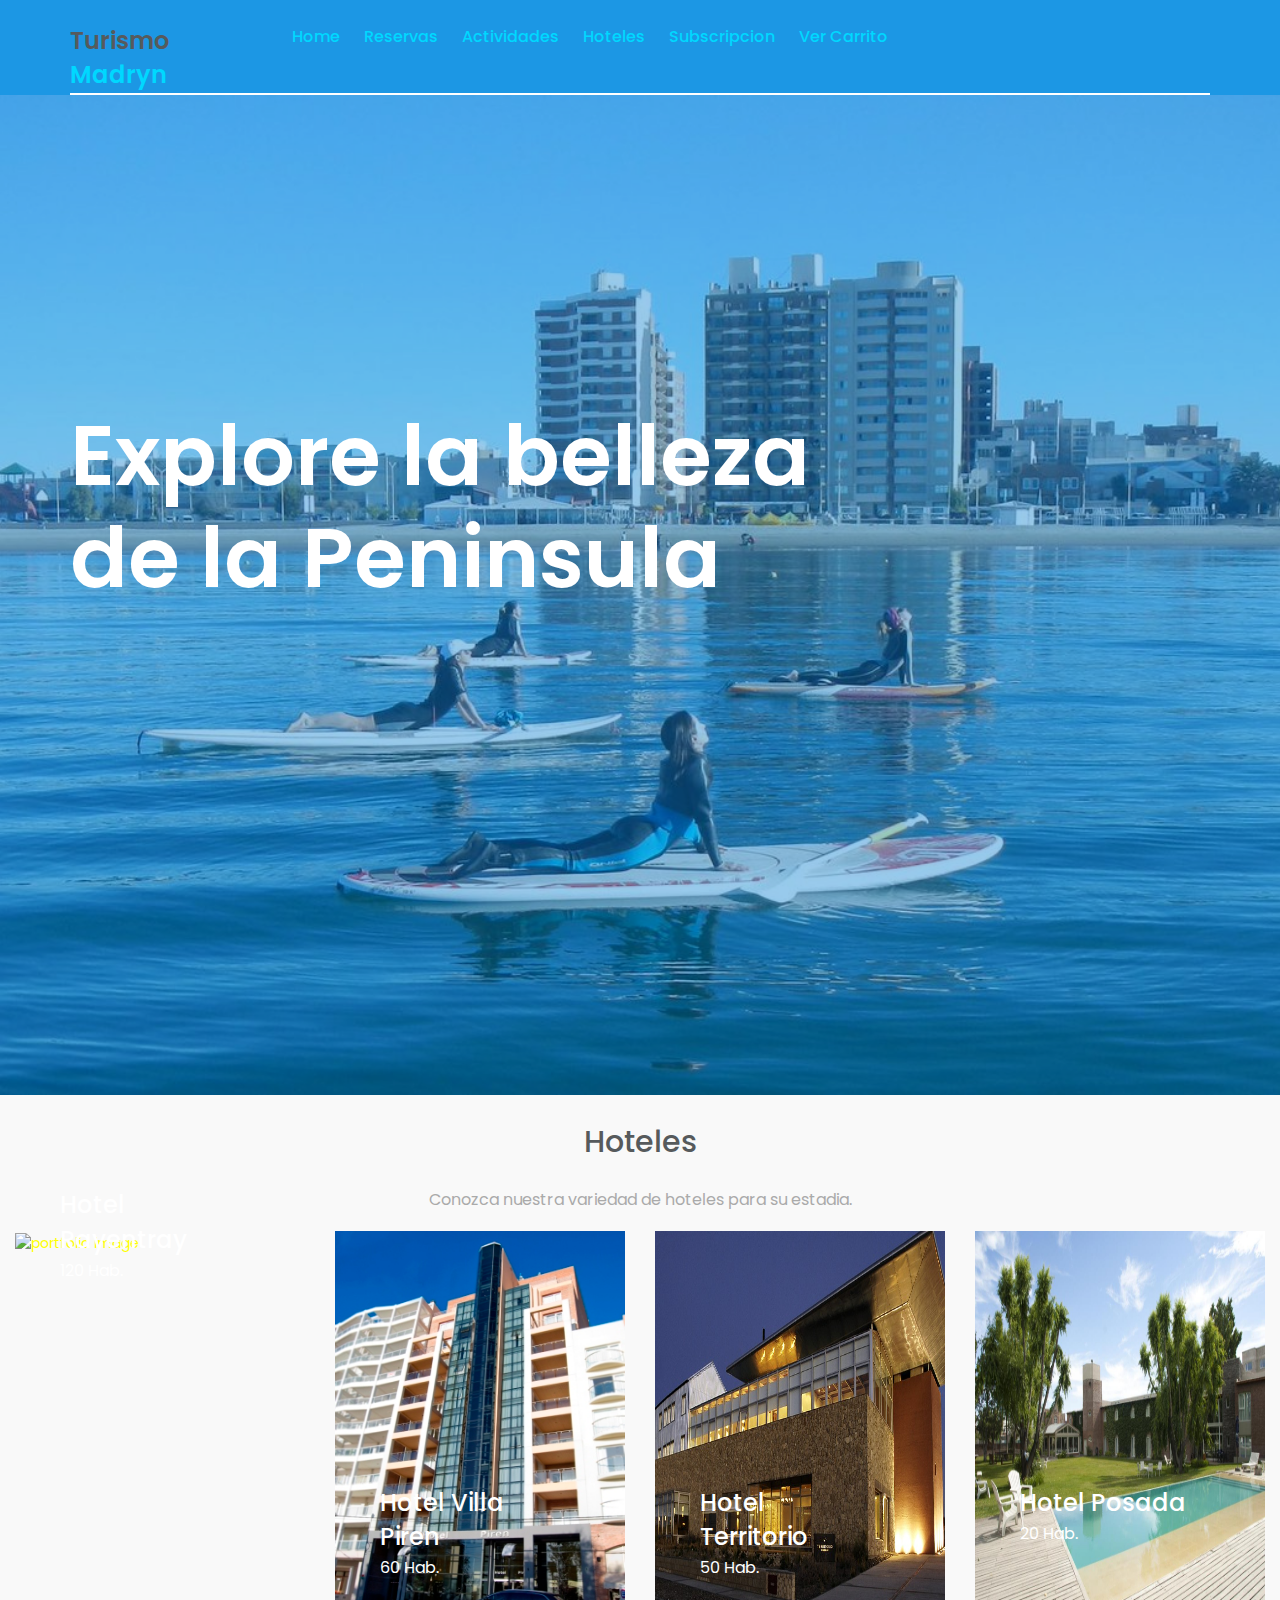
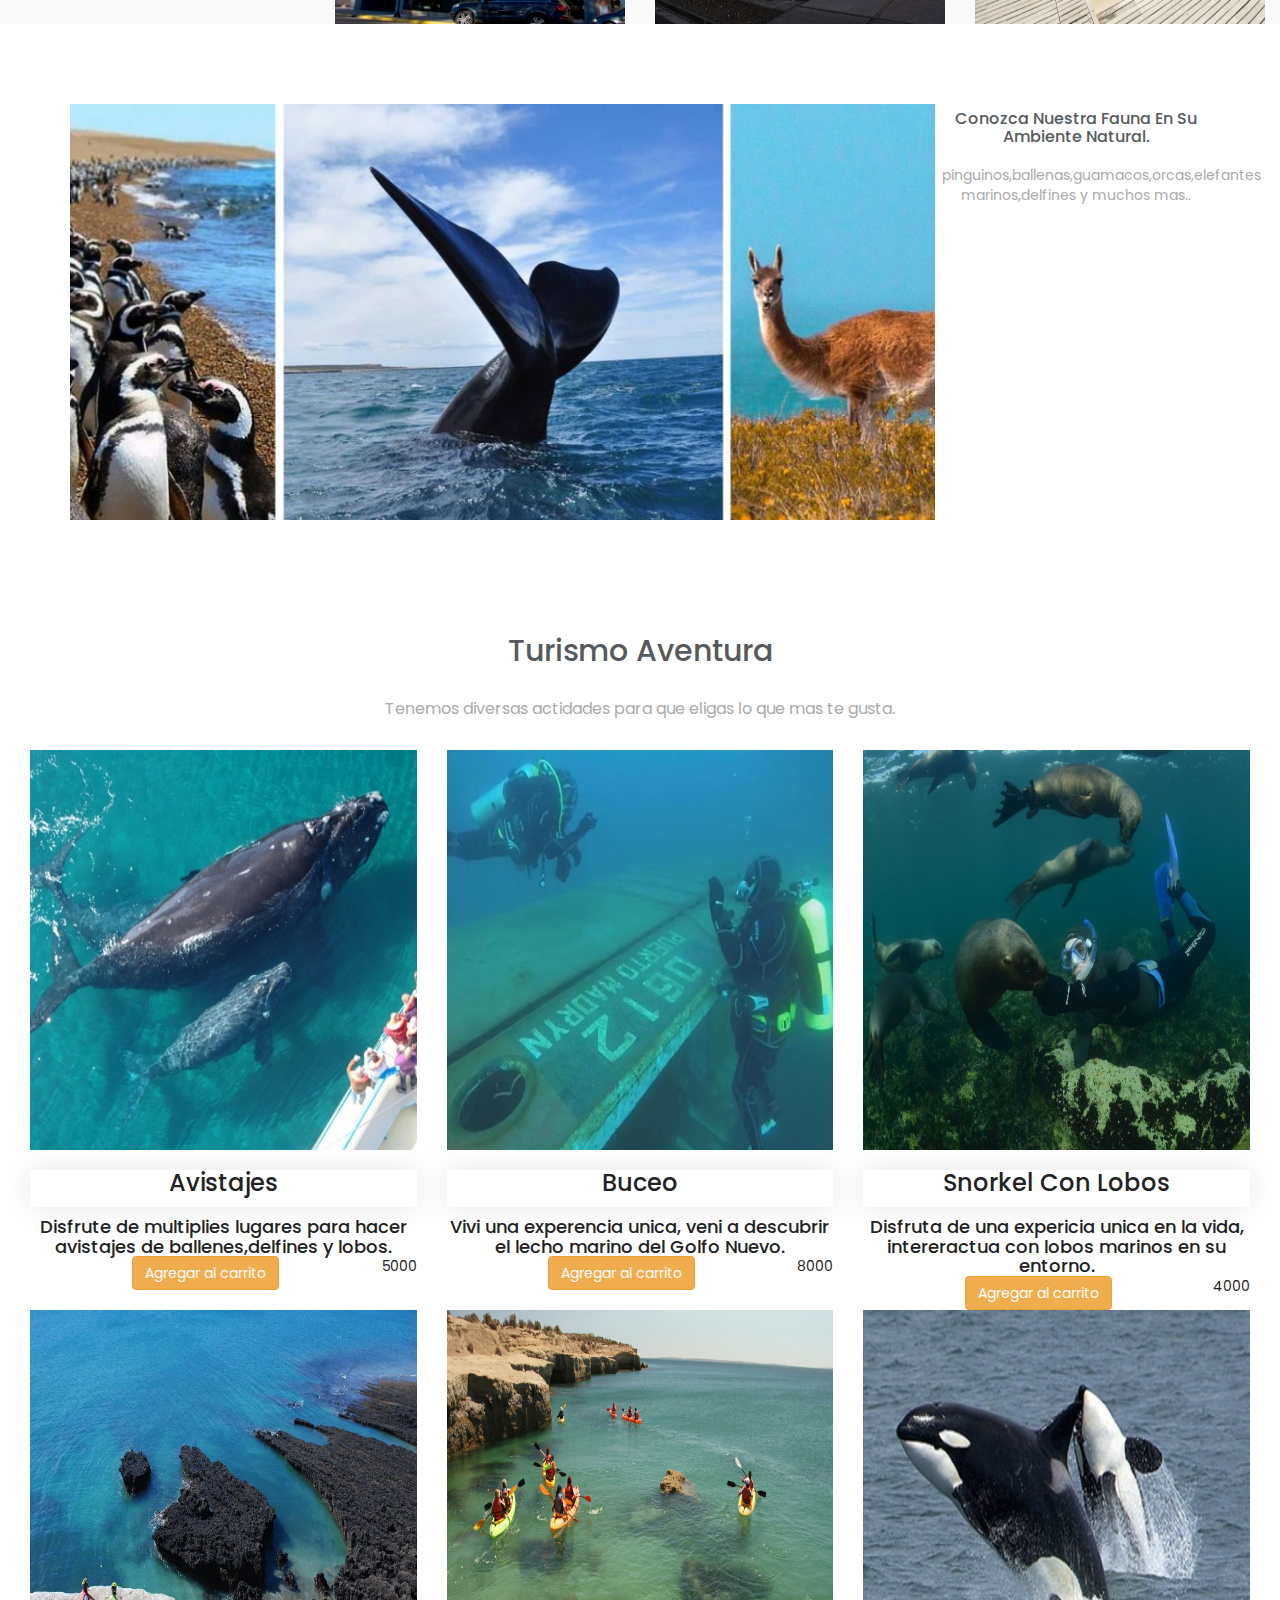
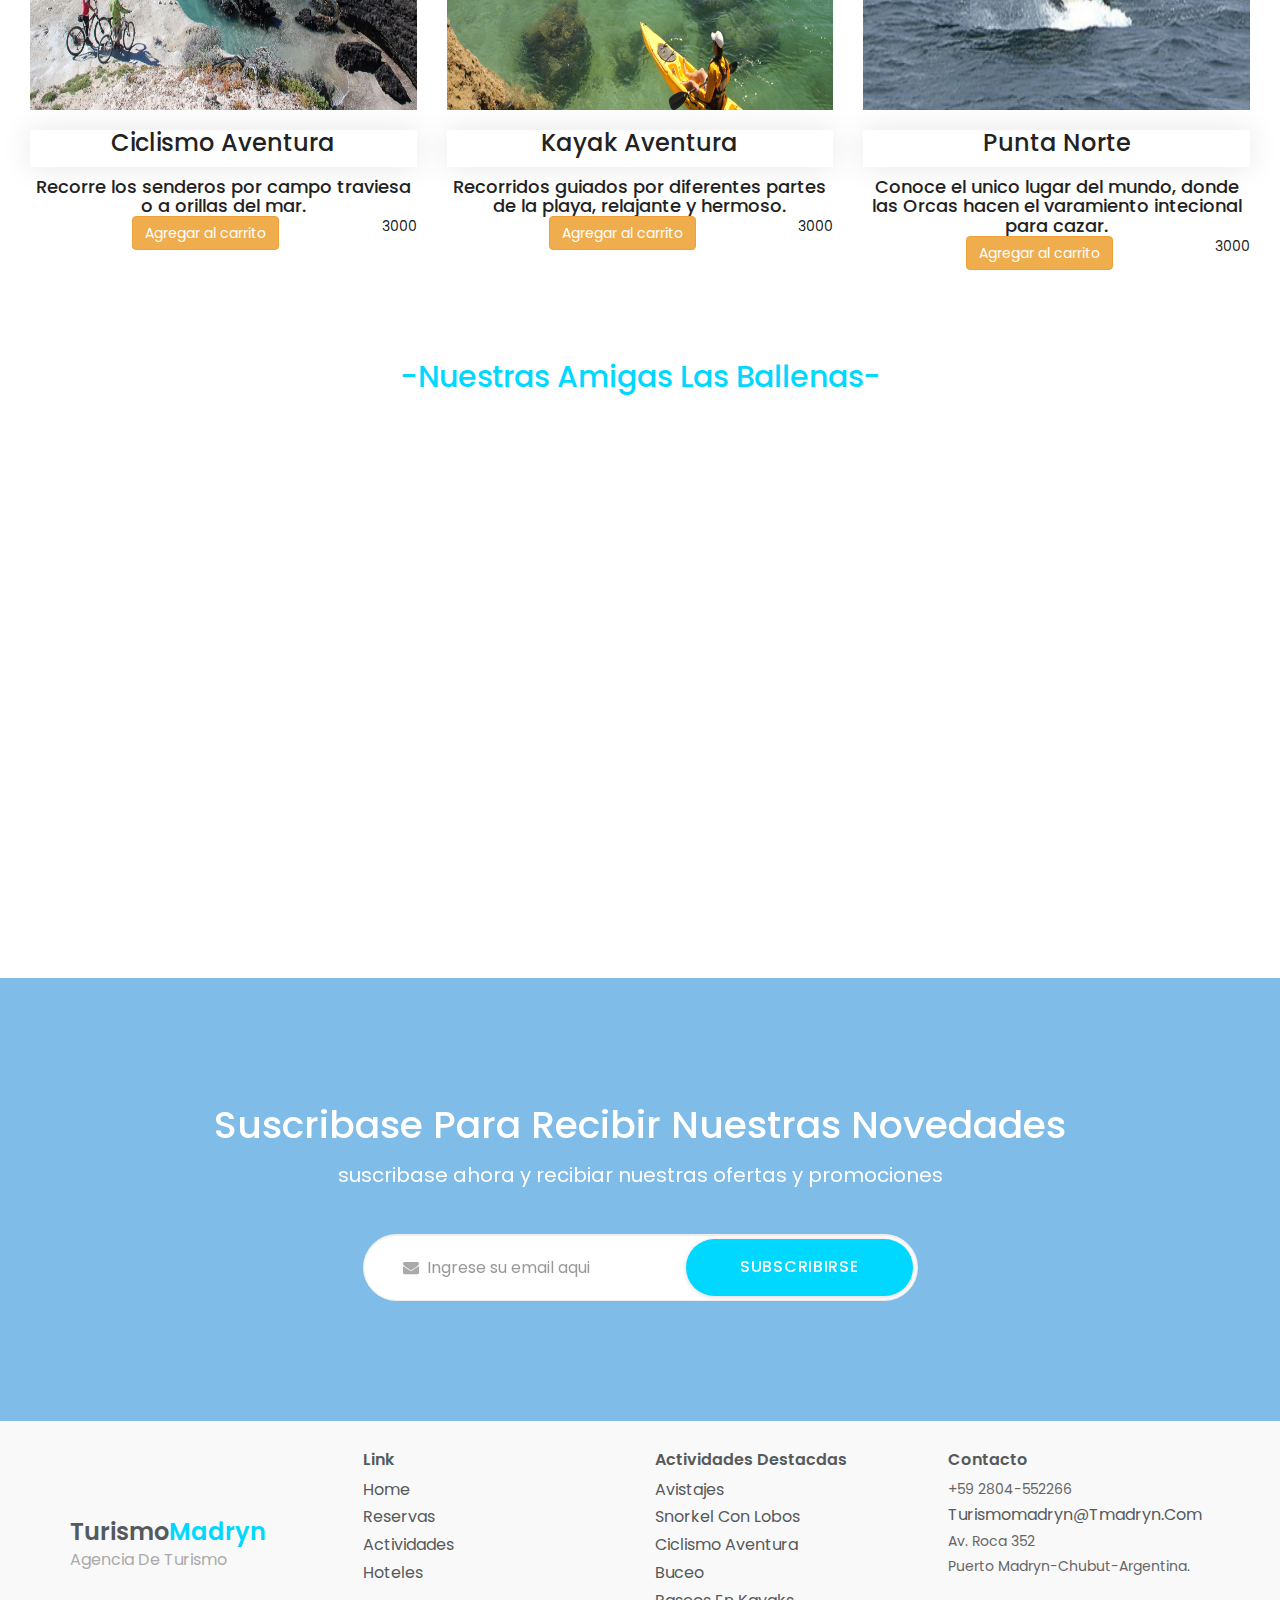
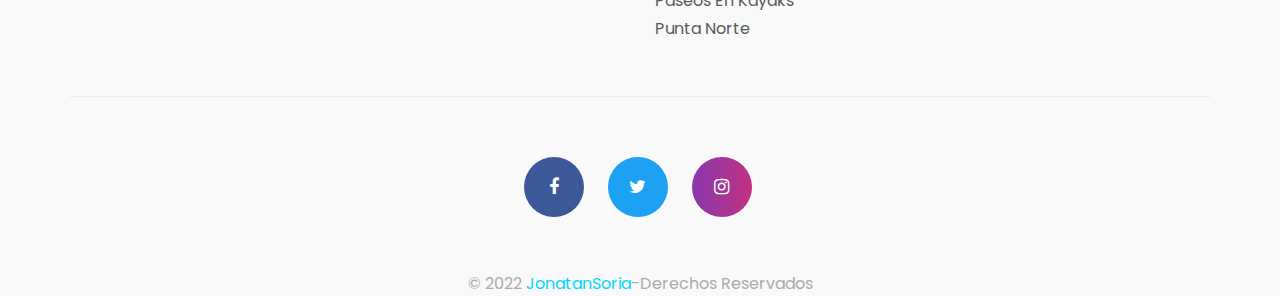
==== commit 8a8556e8: "segunda entrega del proyecto" ====
--- a/index.html
+++ b/index.html
@@ -87,123 +87,9 @@
 			</div>
 
 		</section>
-		<section  class="travel-box">
-        	<div  id="reservas" class="container">
-        		<div class="row">
-        			<div class="col-md-12">
-        				<div class="single-travel-boxes">
-        					<div id="desc-tabs" class="desc-tabs">
-								<ul class="nav nav-tabs" role="tablist">
-									<li role="presentation">
-										<a href="#hotels" aria-controls="hotels" role="tab" data-toggle="tab">
-											<i class="fa fa-building"></i>
-											hoteles
-										</a>
-									</li>
-								</ul>
-								<div class="tab-content">
-
-									<div role="tabpanel" class="tab-pane active fade in" id="tours">
-										<div class="tab-para">
-
-											<div class="row">
-											
-												<div class="col-lg-2 col-md-3 col-sm-4">
-													<div class="single-tab-select-box">
-														<h2>check in</h2>
-														<div class="travel-check-icon">
-															<form action="#">
-																<input type="text" name="check_in" class="form-control" data-toggle="datepicker" placeholder="12 -01 - 2017 ">
-															</form>
-														</div>
-													</div>
-												</div>
-
-												<div class="col-lg-2 col-md-3 col-sm-4">
-													<div class="single-tab-select-box">
-														<h2>check out</h2>
-														<div class="travel-check-icon">
-															<form action="#">
-																<input type="text" name="check_out" class="form-control"  data-toggle="datepicker" placeholder="22 -01 - 2017 ">
-															</form>
-														</div>
-													</div>
-												</div>
-
-												<div class="col-lg-2 col-md-1 col-sm-4">
-													<div class="single-tab-select-box">
-														<h2>Estadia</h2>
-														<div class="travel-select-icon">
-															<select class="form-control ">
-
-															  	<option value="default">0</option>
-															  	<option value="3">3</option>
-															  	<option value="5">5</option>
-															  	<option value="7">7</option>
-																<option value="14">14</option>
-															</select>
-														</div>
-													</div>
-												</div>
-												<div class="col-lg-2 col-md-1 col-sm-4">
-													<div class="single-tab-select-box">
-														<h2>Personas</h2>
-														<div class="travel-select-icon">
-															<select class="form-control ">
-
-															  	<option value="default">0</option>
-
-															  	<option value="2">2</option>
-
-															  	<option value="4">4</option>
-															  	<option value="8">8</option>
-
-															</select>
-														</div>
-													</div>
-												</div>
-
-											</div>
-
-											<div class="row">
-												<div class="col-sm-5">
-													<div class="travel-budget">
-														<div class="row">
-															<div class="col-md-6 col-sm-4">
-																<h3>Precio Promedio : </h3>
-															</div>
-															<div class="co-md-6 col-sm-8">
-																<div class="travel-filter">
-																	<div class="info_widget">
-																		<div class="price_filter">
-																			
-																			<div id="slider-range"></div>
-																			<div class="price_slider_amount">
-																				<input type="text" id="amount" name="price"  placeholder="resultado" />
-																			</div>
-																		</div>
-																	</div>
-																</div>
-															</div>
-														</div>
-													</div>
-												</div>
-												<div class="clo-sm-3">
-													<div class="about-btn travel-mrt-0 pull-right">
-														<button  class="about-view travel-btn">
-															Buscar	
-														</button>
-													</div>
-												</div>
-											</div>
-										</div>
-									</div>
-        		            </div>
-                     </div>
-            </section>
-			
-			<section id="gallery" class="gallery">
-				<div class="container">
+	
+		<section id="gallery" class="gallery">
+				<div class=" container-fluid">
 					<div class="gallery-details">
 						<div class="gallary-header text-center">
 							<h2>
@@ -319,10 +205,11 @@
 		<tr class="div"></tr>		
 		</table>
 		  <a href="#" class="cerrar-carrito">Cerrar carrito</a>
+		  <a href="#" class="finalizar-compra">Confirmar Compra</a>
 		</div>
-	   </section>
-
-	 <section>
+		
+   </section>
+     <section>
 			<div class="container txtvideo">
 				<h2>-Nuestras amigas las ballenas-</h2>
 				<div class="video"> 
@@ -426,6 +313,7 @@
 			</div>
 		</footer>
 		<script src="./javascript/actividades.js"></script>
+		<script src="./javascript/form.js"></script>
 		<script src="./javascript/index.js"> </script>
 	</body>
 </html>--- a/estilos/css/style.css
+++ b/estilos/css/style.css
@@ -643,12 +643,13 @@
 
 
 .gallery-content {
-    margin-top:30px;
+    margin-top:20px;
     width: auto;
 }
 
 /* gallary-header  */
 .gallary-header h2{
+    margin-top: 30px;
     position:relative;
     color:#565a5c;  
     font-size:30px;
@@ -669,7 +670,7 @@
 
 /*.item img*/
 .filtr-container .filtr-item img{
-    width:auto;
+    width:450px;
     height:393px;
     color: yellow;
 }
@@ -908,6 +909,7 @@
     color: #00d8ff;
 }
 .total{
+    color: #222222;
     text-align: center;
     font-size:larger ;
 }
@@ -936,6 +938,25 @@
     color: #F26250;
     background-color: #fff;
 }
+
+.finalizar-compra{
+    text-decoration: none;
+    color: #fff;
+    background-color: #00d8ff;
+    padding: 1em 1em;
+    border: 1px solid ;
+    border-radius: 6px;
+    display: inline-block;
+    font-weight: 300;
+    
+}
+
+.finalizar-compra:hover{
+    padding: 1em 1em;
+    color: #F26250;
+    background-color: #fff;
+}
+
 .vacio{
     
     color: #00d8ff;
@@ -966,6 +987,19 @@
     color: #f26250;
     background-color:#fff;
 }
+
+.container-form{
+      color: #222222;
+      justify-content: center;
+      align-items: center;
+      background-color: #fff;
+}
+.formulario{
+ color: #00d8d5;
+}
+
+
+
 
 .video{
     margin-bottom: 50px;
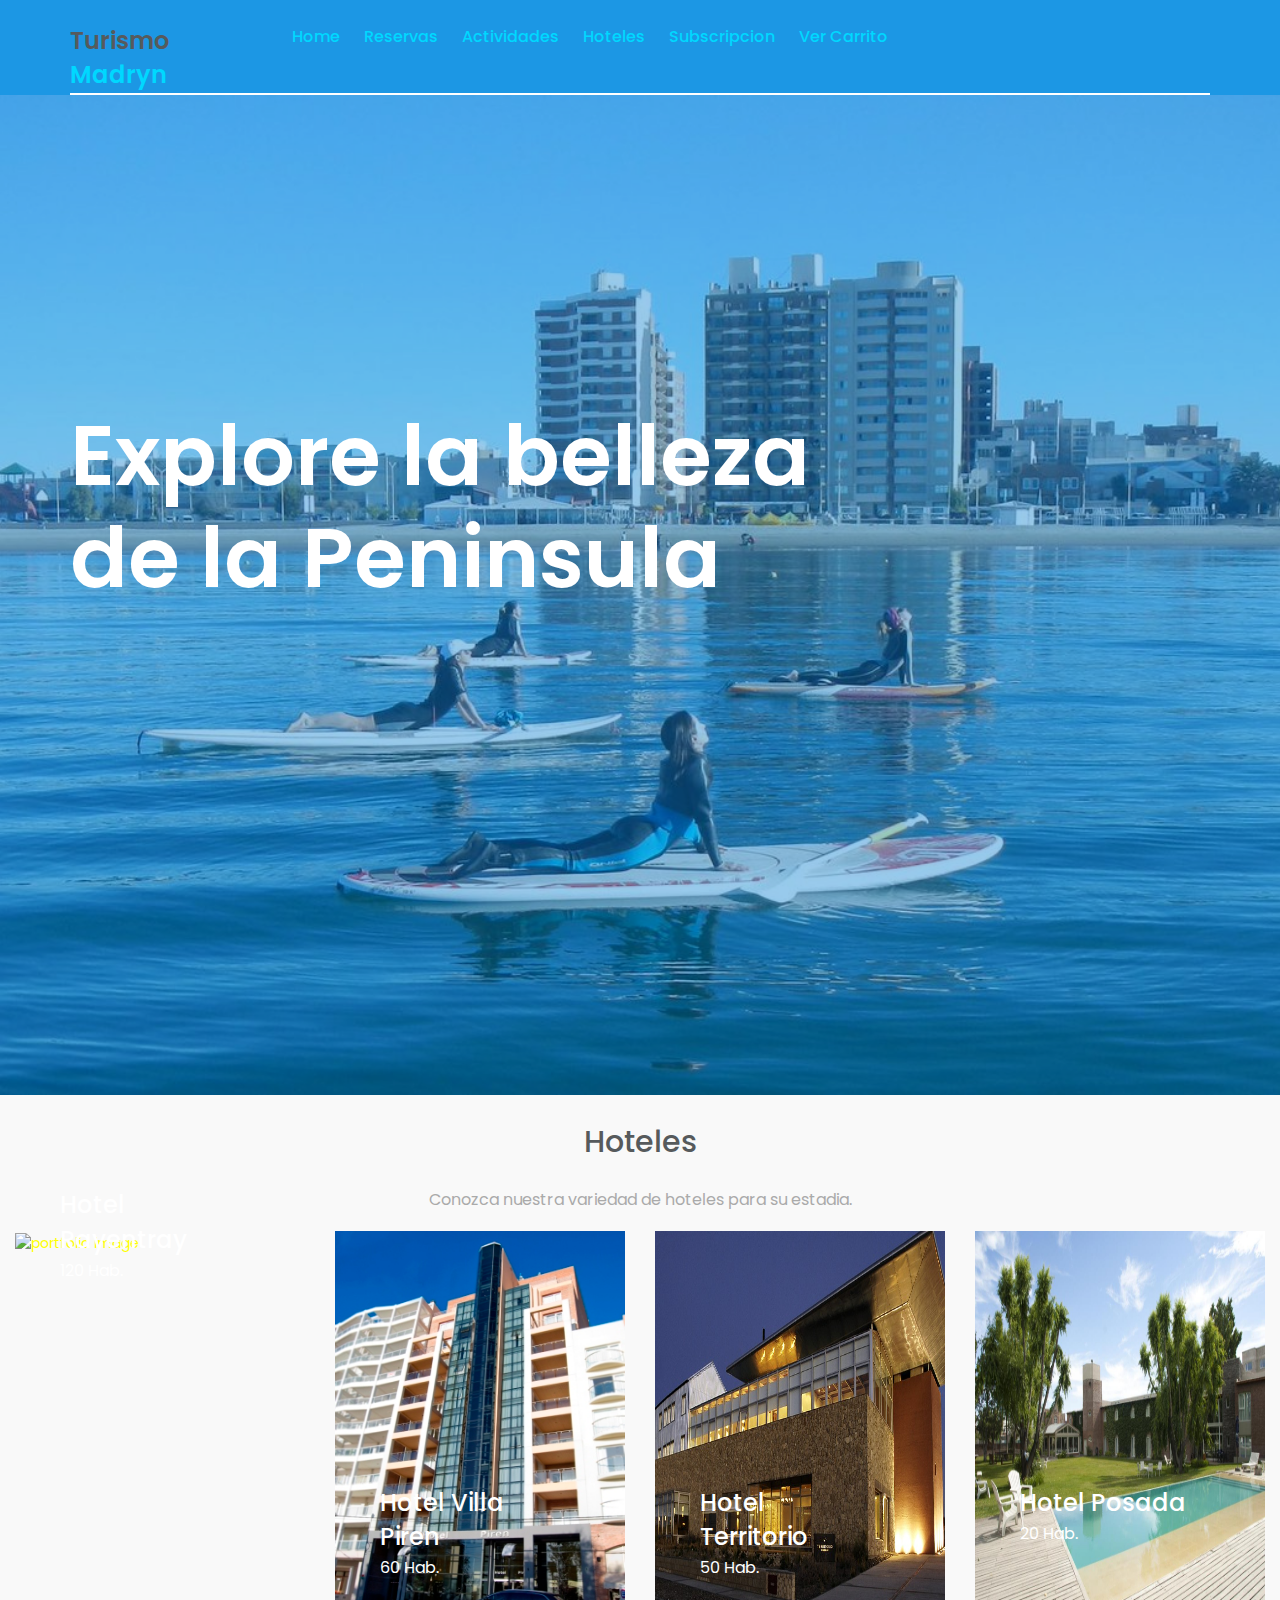
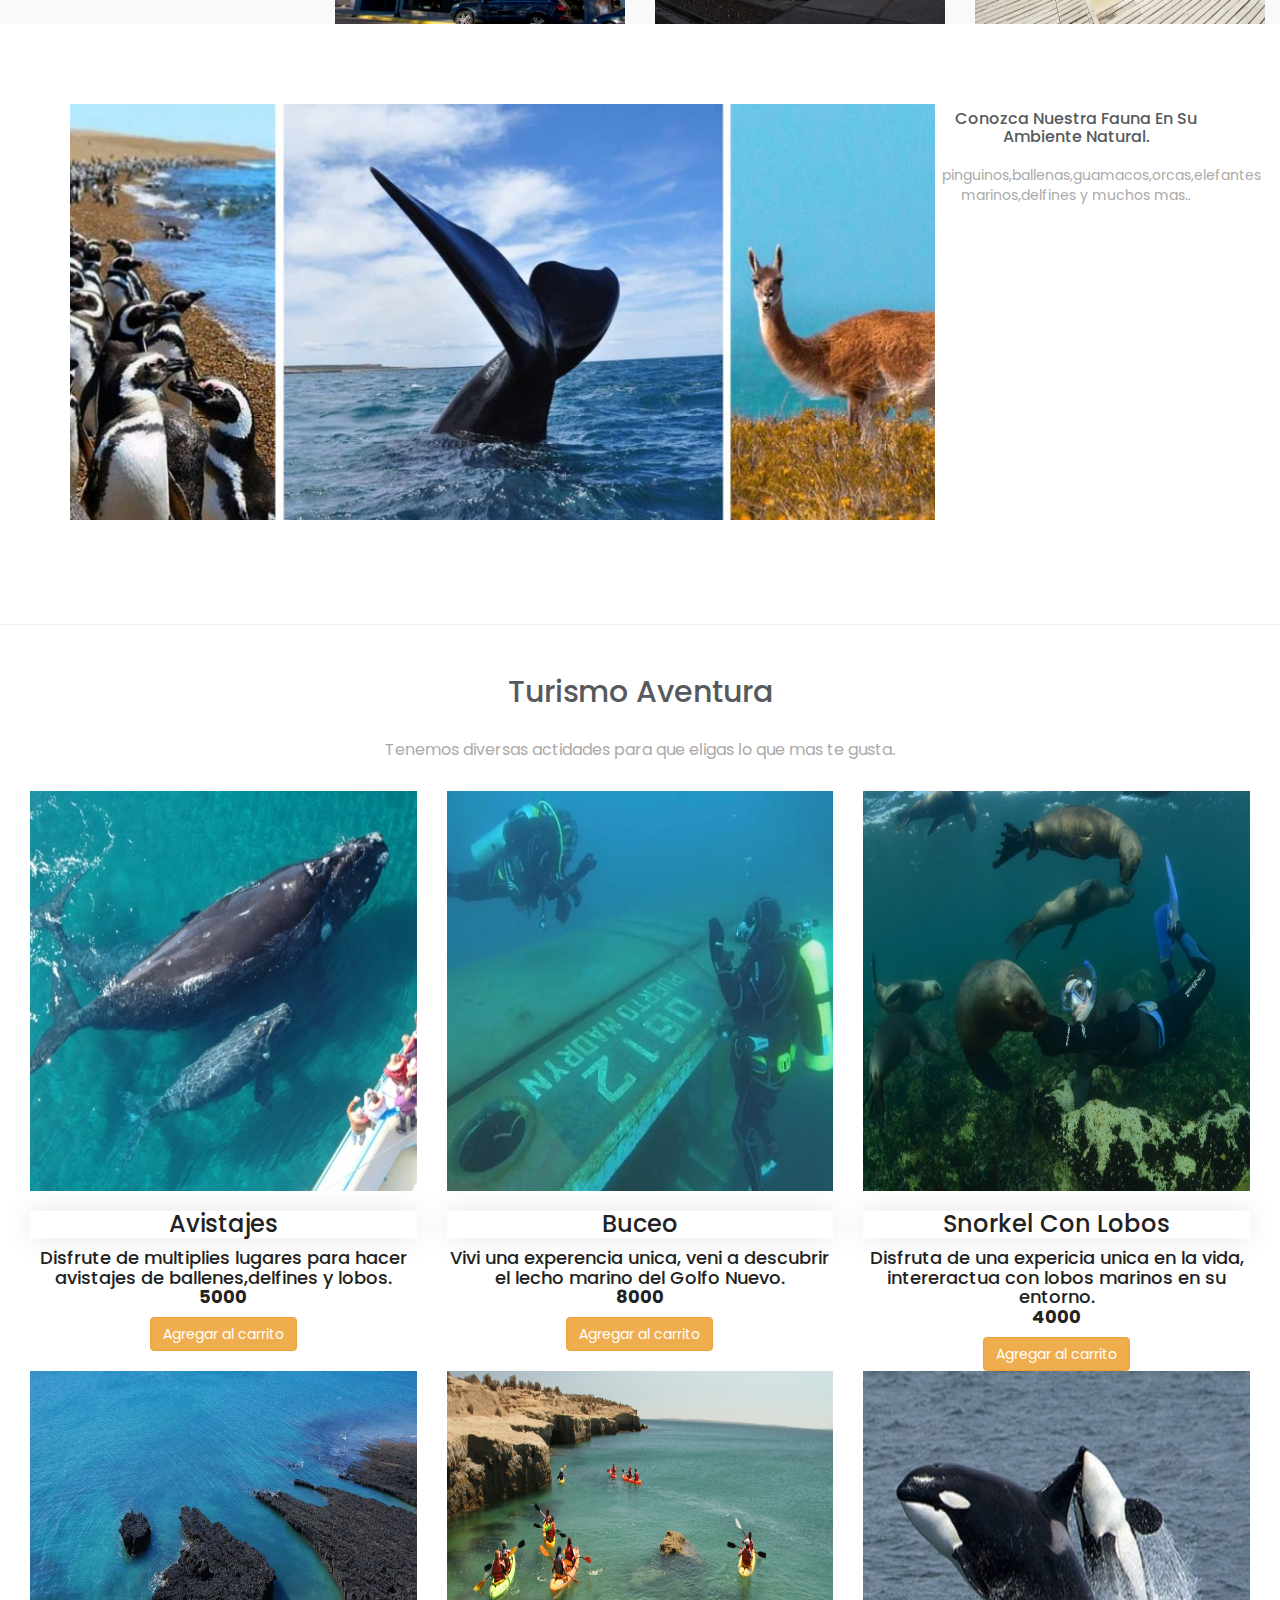
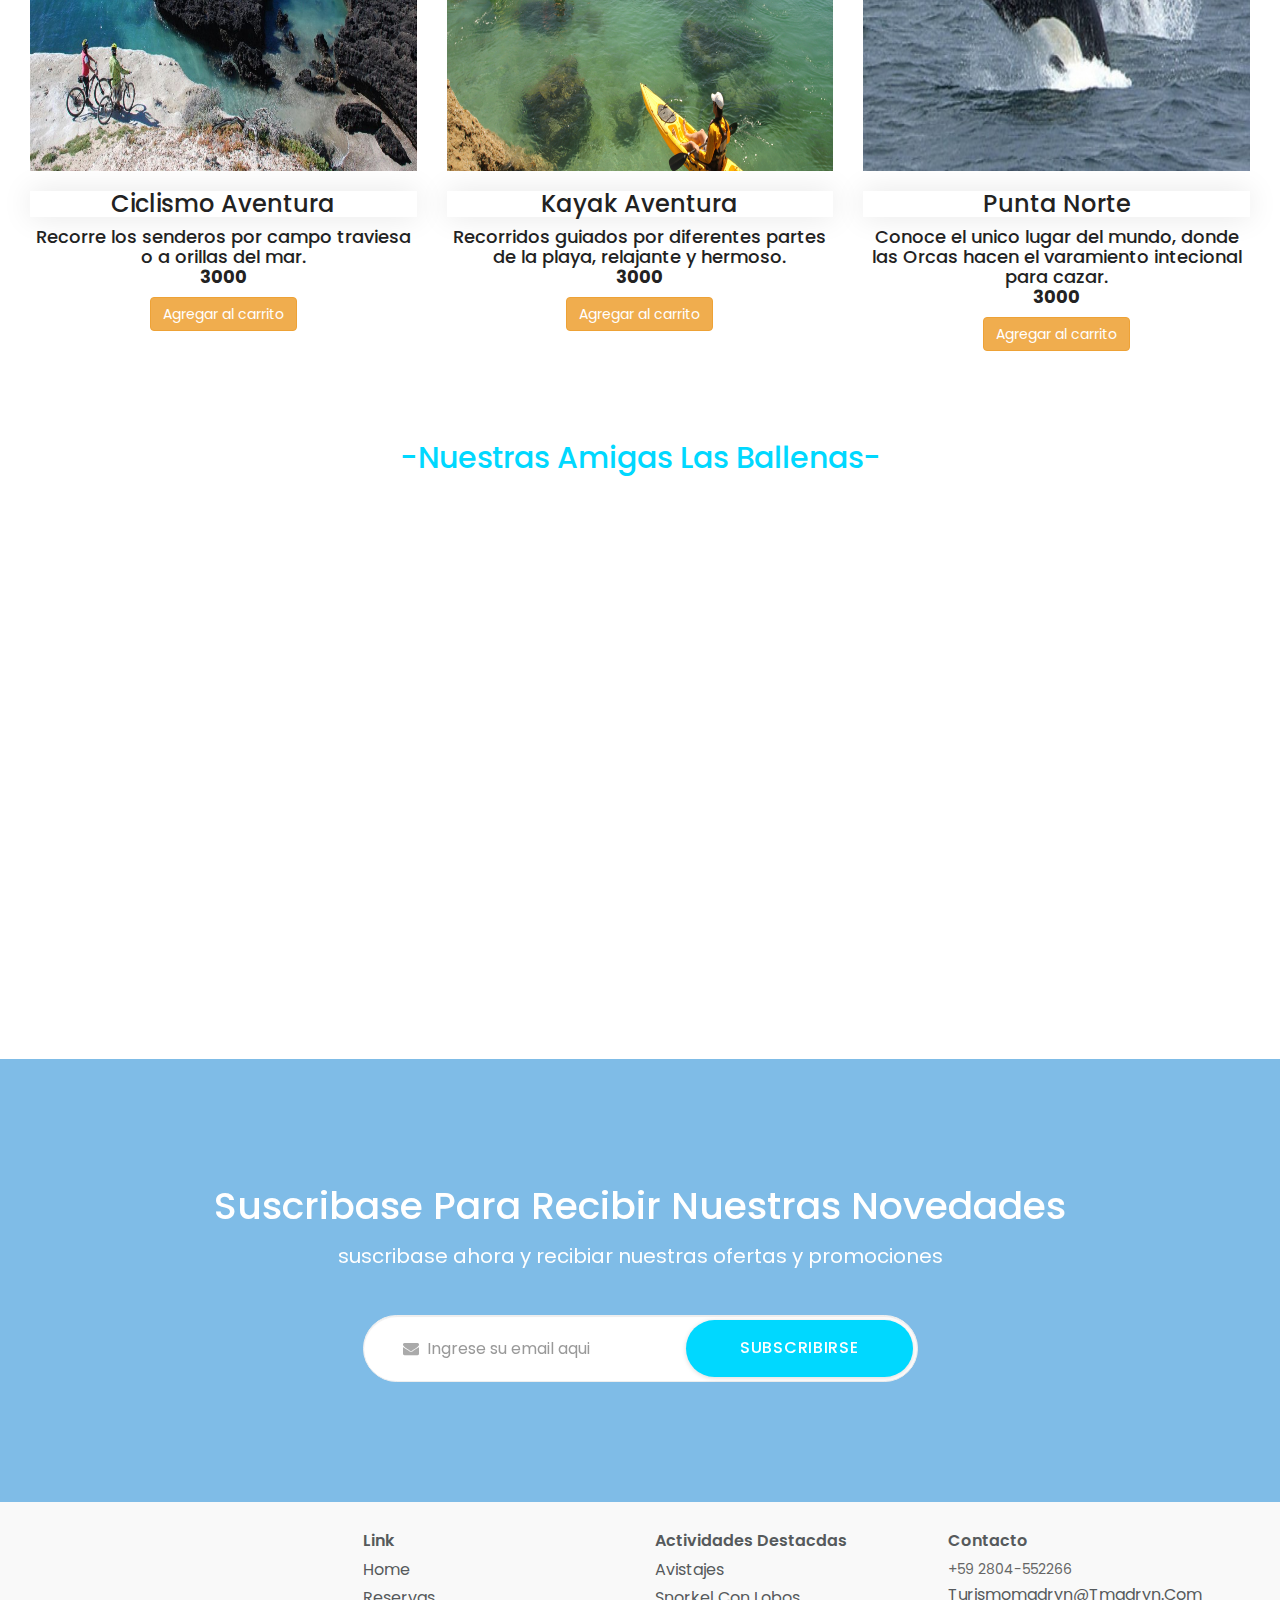
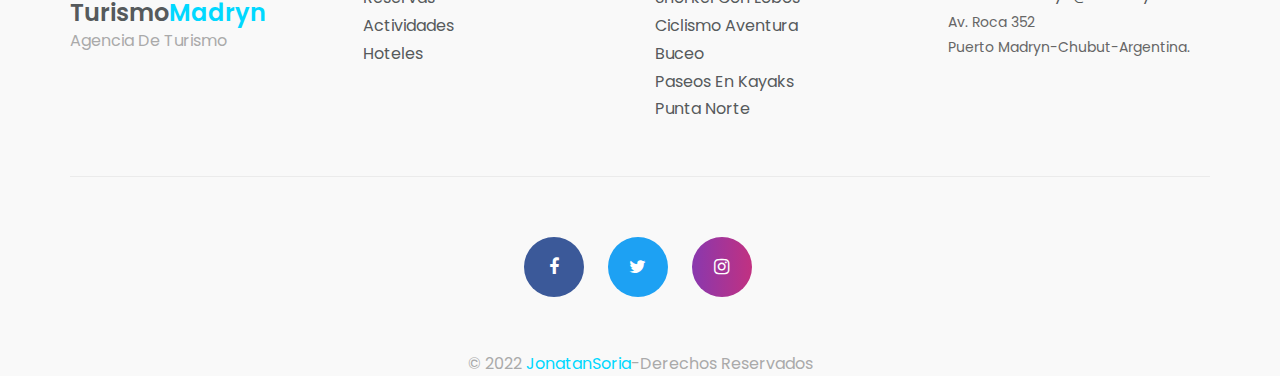
==== commit b42813d1: "optimizando proyecto" ====
--- a/index.html
+++ b/index.html
@@ -171,7 +171,7 @@
 							<div class="service-content">
 
 								<h2>
-									<a href="#">
+									<a>
 									 Conozca nuestra Fauna en su ambiente natural.
 									</a>
 								</h2>
@@ -182,7 +182,7 @@
 				</div>
 			</div>
 		</section>
-	
+	<hr>
 
 		<section  class="packages">
 			<div class="container-fluid">
@@ -200,7 +200,7 @@
 	   <section class="container-carrito">		
 		<div class="carrito"> 
 			 <h2>Carrito</h2>       
-		 <p>Detalle de su compra</p>
+		 <p>Detalle de la compra</p>
 		 <table>
 		<tr class="div"></tr>		
 		</table>
--- a/estilos/css/style.css
+++ b/estilos/css/style.css
@@ -810,7 +810,7 @@
 /*single-package-item */
 .single-package-item{
     margin-bottom: 10px;
-    padding-bottom: 10px;
+    
     box-shadow: 0 0 30px rgba(0,0,0,.1);
     -webkit-transition: .5s; 
     -moz-transition:.5s; 
@@ -820,6 +820,7 @@
 }
 .single-package-item-txt{
     padding: 0 25px;
+   
 }
 
 .separar{
@@ -827,6 +828,7 @@
 }
 
 .single-package-item h3{
+    margin-bottom: 50px;
     position: relative;
     font-size: 20px;
     color: #565a5c;
@@ -848,14 +850,16 @@
     text-transform: none;
 }
 .packages-para p{
+     margin-bottom:50px;
     font-size: 14px;
     color: #aaa;
     font-family: 'Poppins', sans-serif;
-    margin-bottom:30px;
+   
 }
 .packages-para p span{
     display: inline-block;
     width: 390px;
+    margin-bottom: 20px;
 }
 .packages-review p i{
     color: #ffdf00;
@@ -909,6 +913,8 @@
     color: #00d8ff;
 }
 .total{
+    margin-top: 20px;
+    margin-bottom:15px ;
     color: #222222;
     text-align: center;
     font-size:larger ;
@@ -920,6 +926,14 @@
         --transform: translateY(0);
         --transition: transform .6s 
 }
+.precio{
+    margin-bottom: 10px;
+    text-align: center;
+    font-weight: bold;
+    
+
+}
+
 
 .cerrar-carrito{
     text-decoration: none;
@@ -996,6 +1010,7 @@
 }
 .formulario{
  color: #00d8d5;
+ background-color: #fff;
 }
 
 
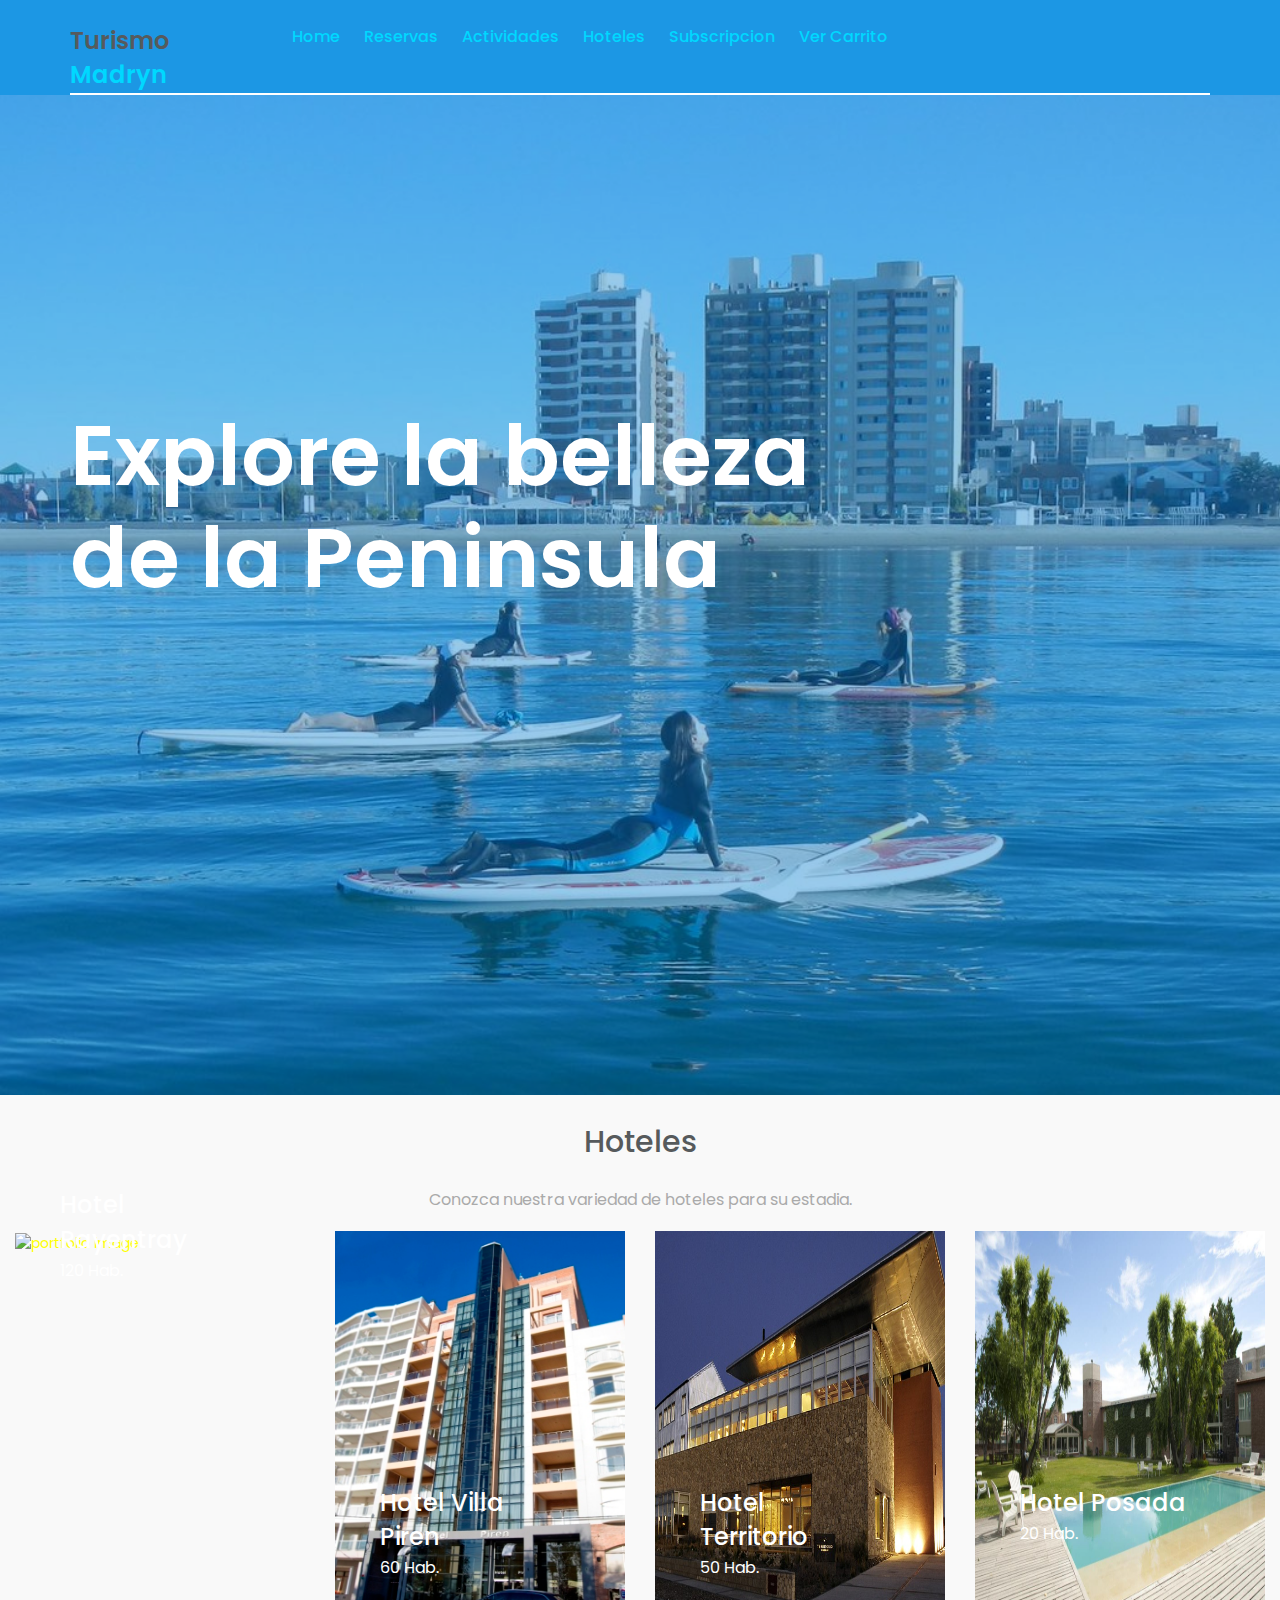
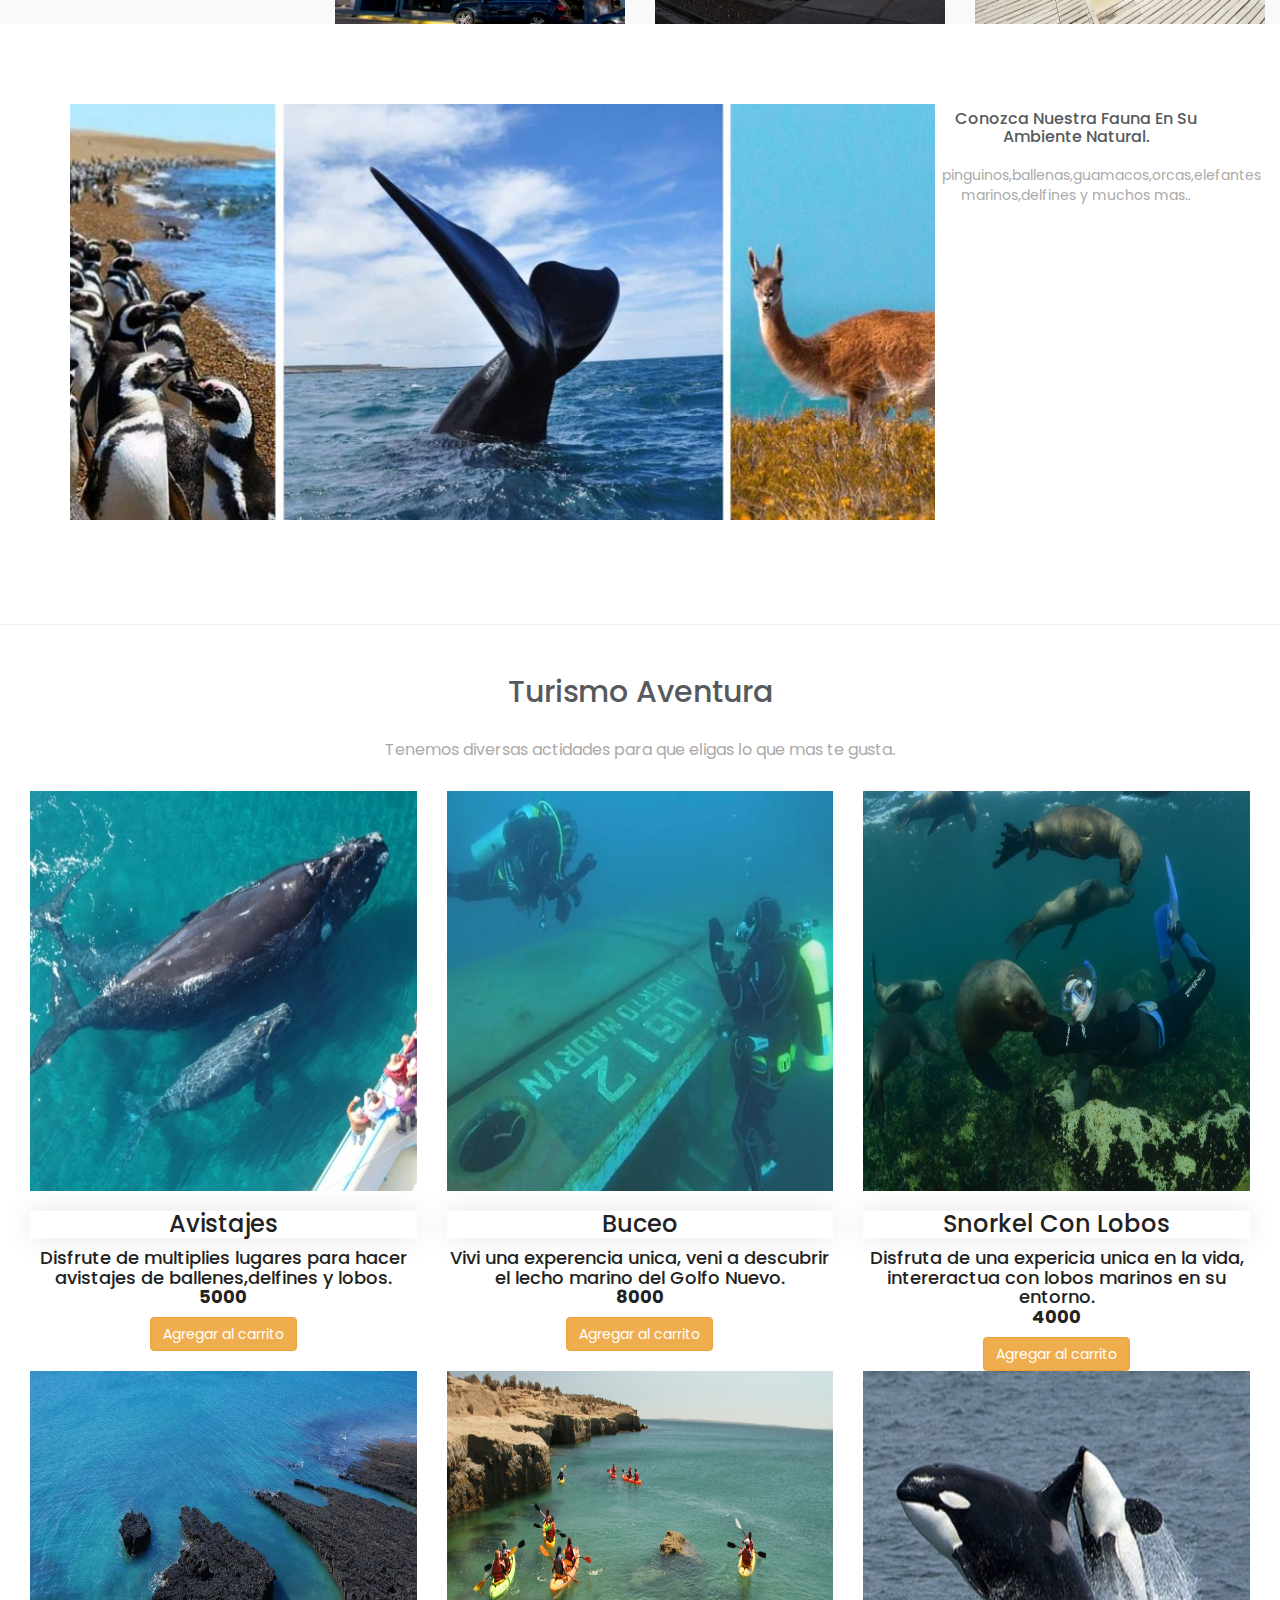
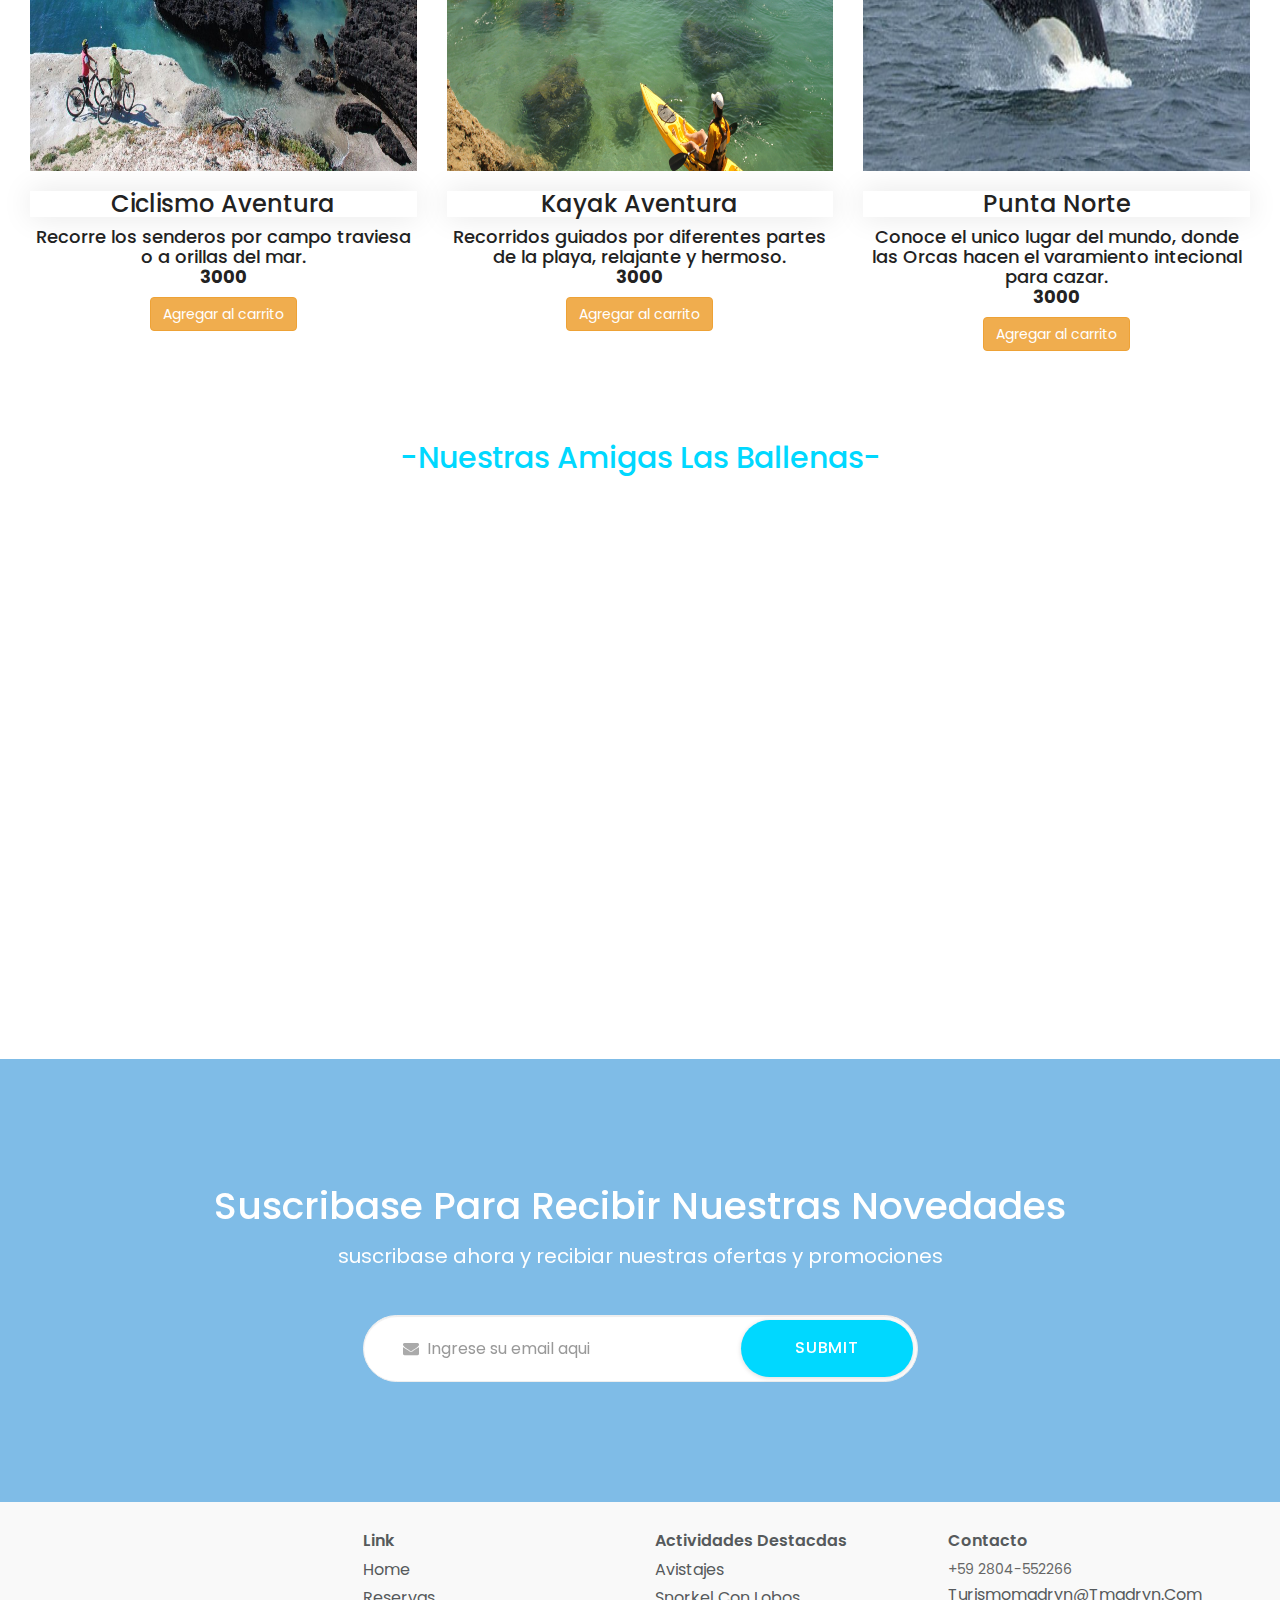
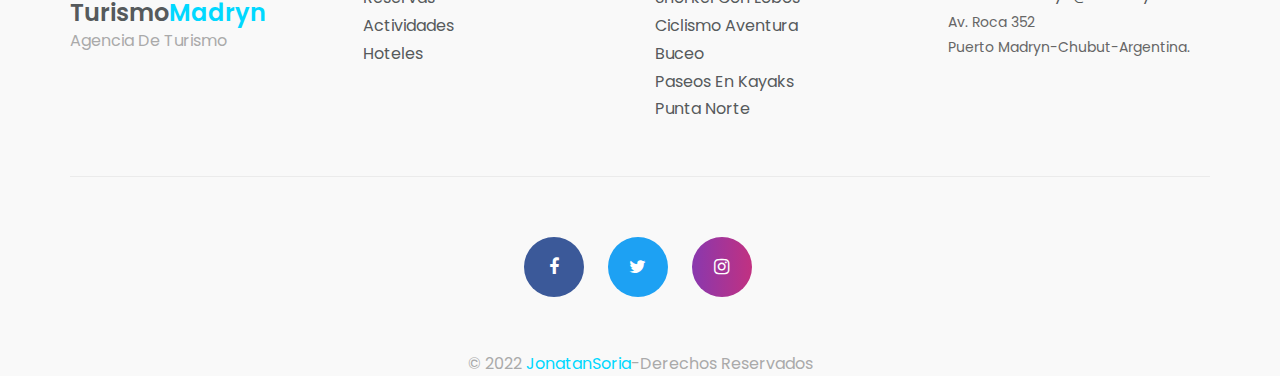
==== commit de11c8f4: "se agrego librerias" ====
--- a/index.html
+++ b/index.html
@@ -20,6 +20,7 @@
 		<link rel="stylesheet" href="estilos/css/bootsnav.css"/>
 		<link rel="stylesheet" href="estilos/css/style.css" />
 		<link rel="stylesheet" href="estilos/css/responsive.css" />
+		<script src="//cdn.jsdelivr.net/npm/sweetalert2@11"></script>
 		
 
 	</head>
@@ -218,7 +219,7 @@
 				</div>
 		   </section>
 
-		<section id="subscripcion" class="subscribe">
+		<section id="susscripcion" class="subscribe">
 			<div class="container">
 				<div class="subscribe-title text-center">
 					<h2>
@@ -232,10 +233,11 @@
 					<div class="row">
 						<div class="col-md-6 col-md-offset-3 col-sm-8 col-sm-offset-2">
 							<div class="custom-input-group">
-								<input type="email" class="form-control" placeholder="Ingrese su email aqui">
-								<button class="appsLand-btn subscribe-btn">Subscribirse</button>
+								<input type="email" class="form-control" required placeholder="Ingrese su email aqui">
+								<input  type="submit" class="appsLand-btn subscribe-btn">
 								<div class="clearfix"></div>
 								<i class="fa fa-envelope"></i>
+							</div>
 							</div>
 
 						</div>
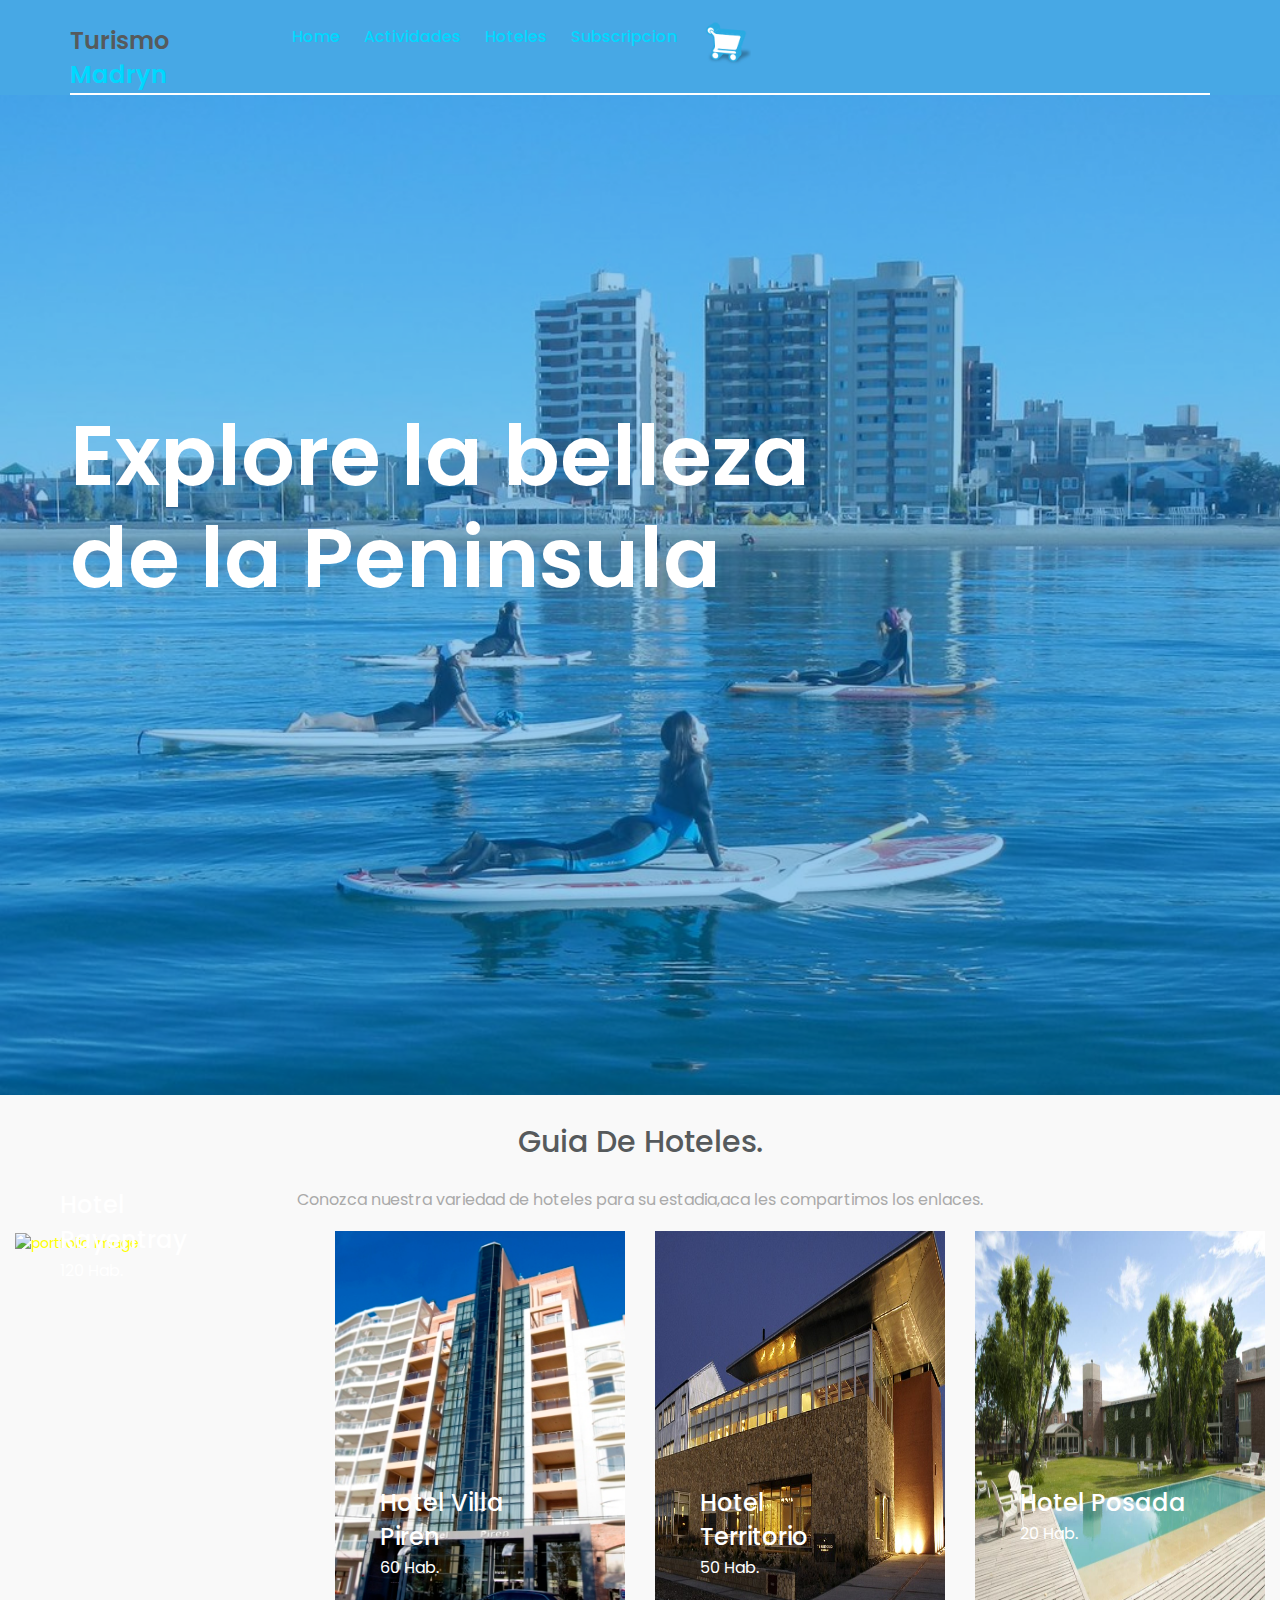
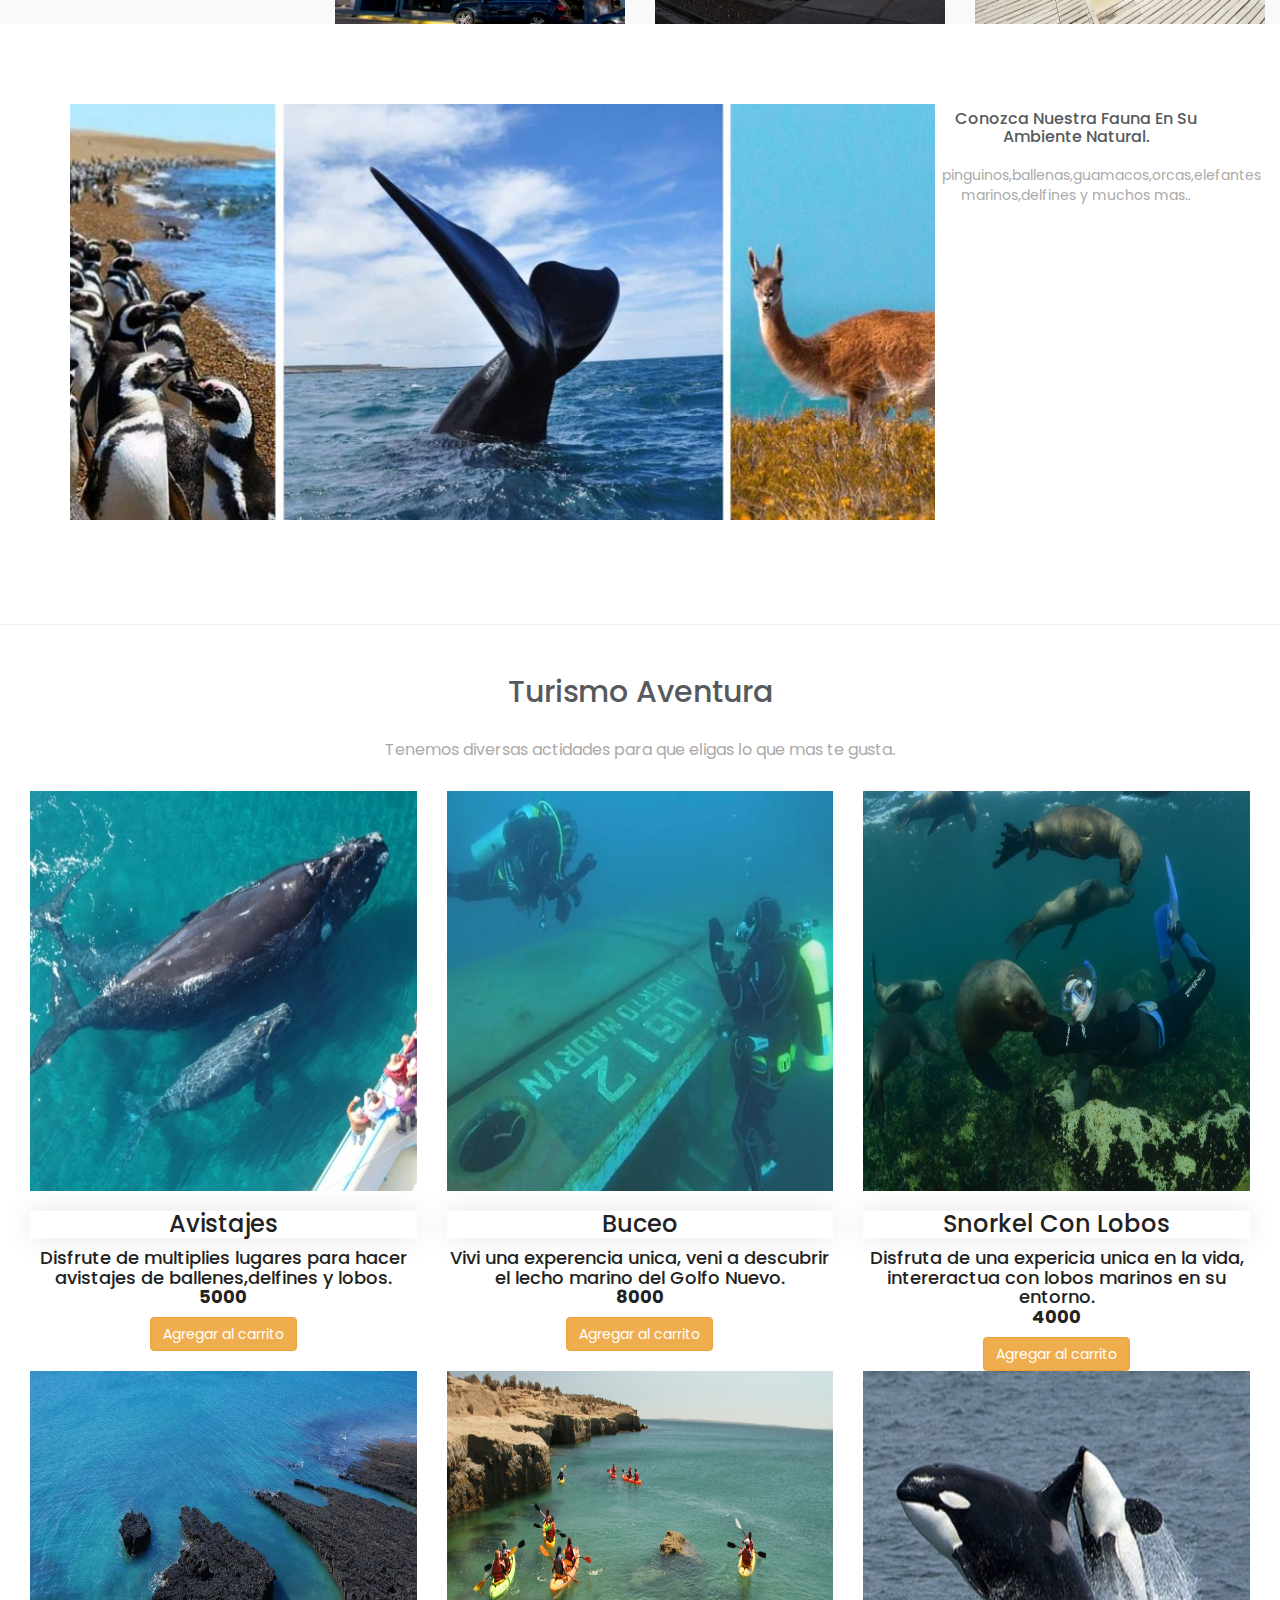
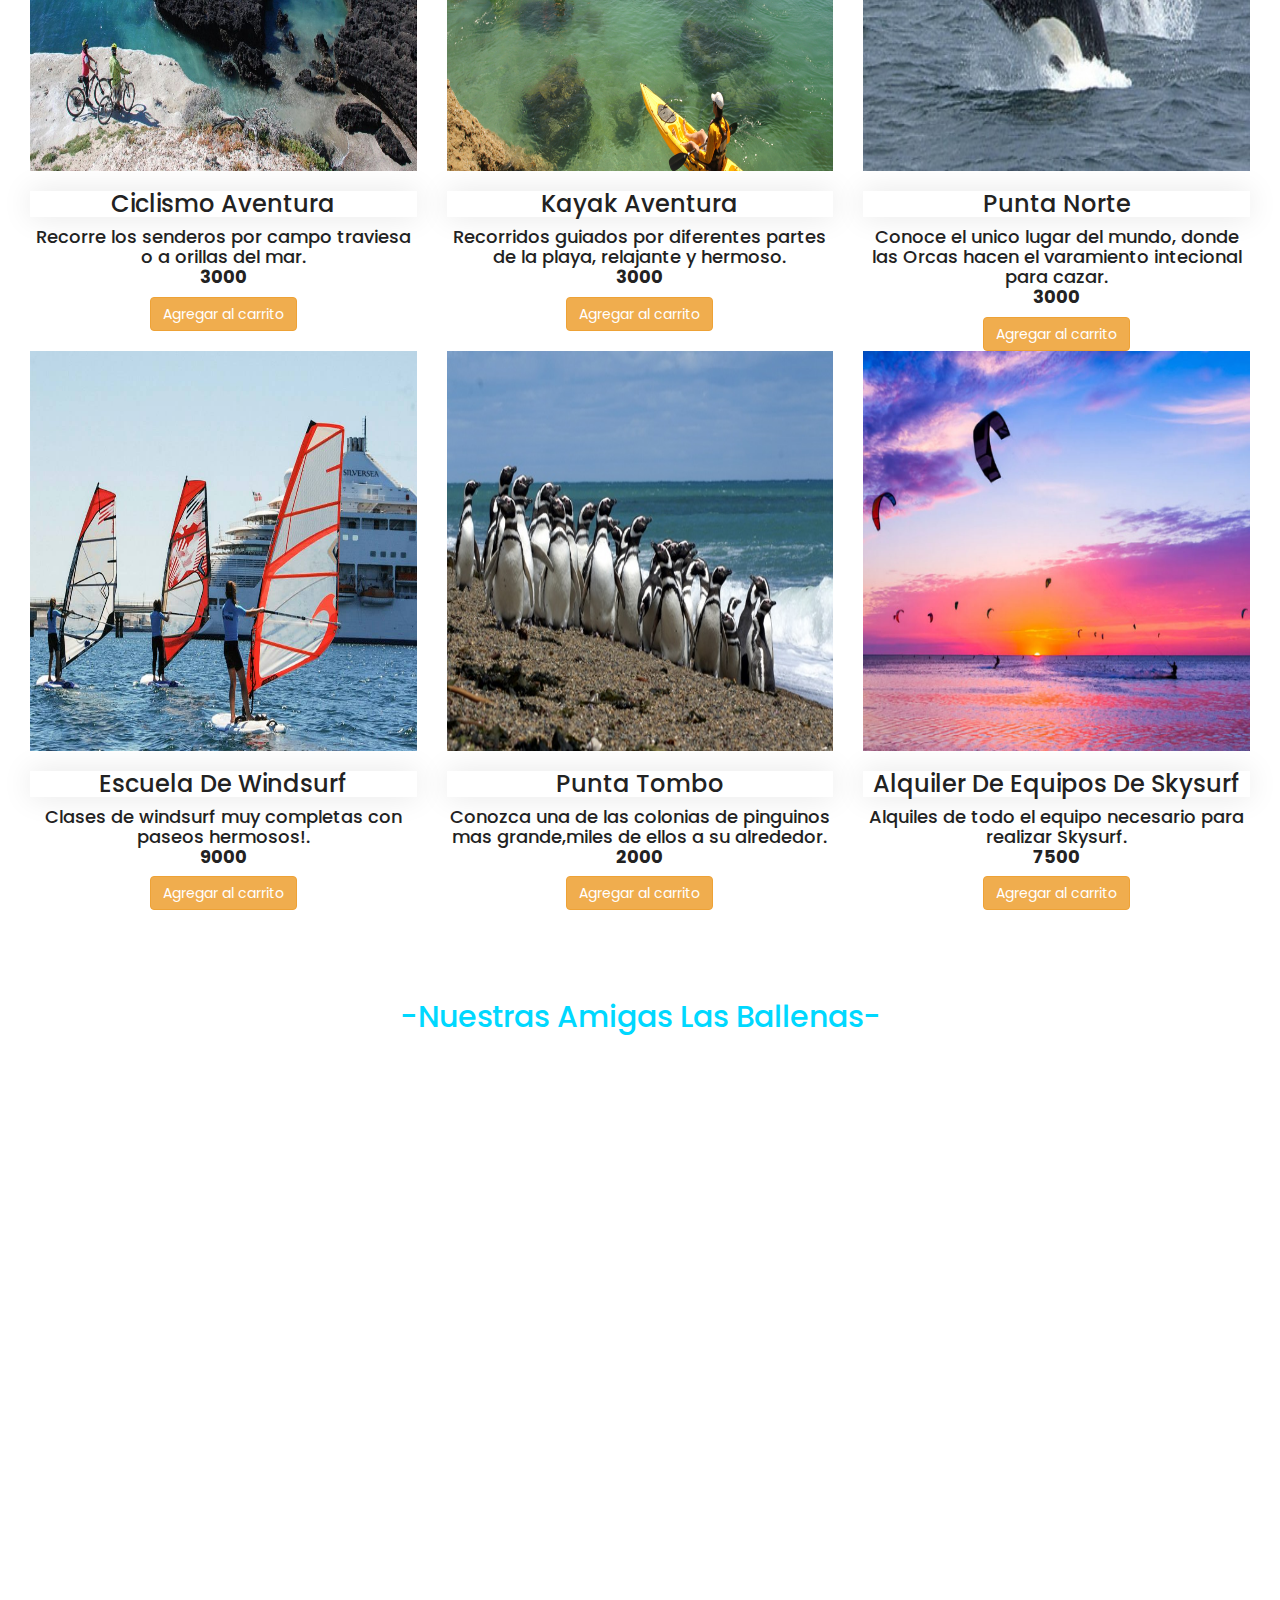
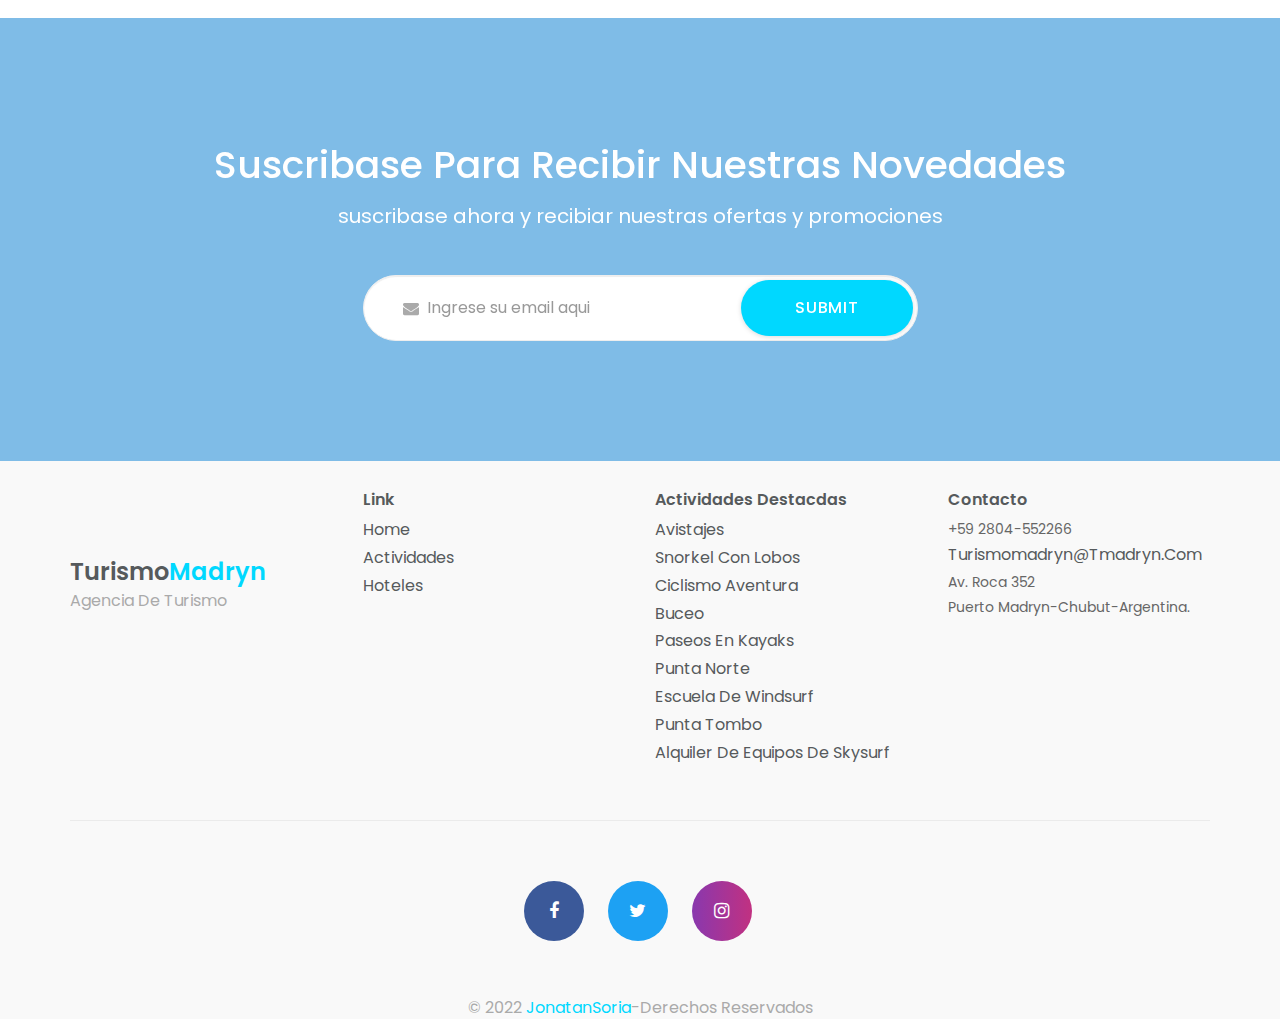
==== commit 5debdea8: "se agrego fetch y .json" ====
--- a/index.html
+++ b/index.html
@@ -20,7 +20,7 @@
 		<link rel="stylesheet" href="estilos/css/bootsnav.css"/>
 		<link rel="stylesheet" href="estilos/css/style.css" />
 		<link rel="stylesheet" href="estilos/css/responsive.css" />
-		<script src="//cdn.jsdelivr.net/npm/sweetalert2@11"></script>
+		
 		
 
 	</head>
@@ -48,11 +48,10 @@
 								<div class="collapse navbar-collapse">		  
 									<ul class="nav navbar-nav navbar-right">
 										<li class="smooth-menu"><a href="index.html">home</a></li>
-										<li class="smooth-menu"><a href="#reservas">Reservas </a></li>
 										<li class="smooth-menu"><a href="#actividades">actividades</a></li>
 										<li class="smooth-menu"><a href="#hoteles">hoteles</a></li>
 										<li class="smooth-menu"><a href="#subscripcion">subscripcion</a></li>
-										<li class="compras"><a href="#">ver carrito</a></li> 
+										<li><img src="/imagespm/carrito2.png" class="cart-img"></li> 
 									</ul>
 								</div>
 							</div>
@@ -94,10 +93,10 @@
 					<div class="gallery-details">
 						<div class="gallary-header text-center">
 							<h2>
-								Hoteles 
+								Guia de Hoteles. 
 							</h2>
 							<p>
-								Conozca nuestra variedad de hoteles para su estadia.   
+								Conozca nuestra variedad de hoteles para su estadia,aca les compartimos los enlaces.   
 							</p>
 						</div>
 						<div id="hoteles">
@@ -105,11 +104,11 @@
 								  <div class="filtr-container">
 									  <div class="row">
 	
-										  <div class="col-md-3 ">
+										  <div class="col-md-3">
 											  <div class="filtr-item">
 												<img src="imagespm/Rayentray.jpg" alt="portfolio image"/>
 												<div class="item-title">
-													<a href="#">
+													<a href="http://www.cadenarayentray.com.ar/inicio-madryn" target="_blank">
 														Hotel Rayentray
 													</a>
 													<p><span>120 hab.</span></p>
@@ -121,7 +120,7 @@
 											  <div class="filtr-item">
 												<img src="imagespm/Piren.jpg" alt="portfolio image"/>
 												<div class="item-title">
-													<a href="#">
+													<a href="https://www.hotelpiren.com.ar/?cur=ARS" target="_blank">
 														Hotel Villa Piren
 													</a>
 													<p><span>60 hab.</span></p>
@@ -133,7 +132,7 @@
 											  <div class="filtr-item">
 												<img src="imagespm/territorio.jpg" alt="portfolio image"/>
 												<div class="item-title">
-													<a href="#">
+													<a href="https://www.hotelterritorio.com.ar/es/index.html" target="_blank">
 														Hotel Territorio
 													</a>
 													<p><span>50 hab.</span></p>
@@ -144,7 +143,7 @@
 											  <div class="filtr-item">
 												<img src="imagespm/posada.jpg" alt="portfolio image"/>
 												<div class="item-title">
-													<a href="#">
+													<a href="https://www.la-posada.com.ar/" target="_blank">
 														Hotel Posada 
 													</a>
 													<p><span>20 hab.</span></p>
@@ -198,7 +197,7 @@
 				</div>	
 	   </section>
 
-	   <section class="container-carrito">		
+	   <section id="actividades" class="container-carrito">		
 		<div class="carrito"> 
 			 <h2>Carrito</h2>       
 		 <p>Detalle de la compra</p>
@@ -266,7 +265,6 @@
 								<h2>link</h2>
 								<div class="single-footer-txt">
 									<p><a href="#">home</a></p>
-									<p><a href="#reservas">reservas</a></p>
 									<p><a href="#actividades">actividades</a></p>
 									<p><a href="#hoteles">hoteles</a></p>
 								</div>
@@ -283,6 +281,9 @@
 									<p><a href="#">Buceo</a></p>
 									<p><a href="#">Paseos en Kayaks</a></p>
 									<p><a href="#">Punta Norte</a></p>
+									<p><a href="#">Escuela de Windsurf</a></p>
+									<p><a href="#">Punta Tombo</a></p>
+									<p><a href="#">Alquiler de equipos de Skysurf</a></p>
 								</div>
 							</div>
 						</div>
@@ -317,5 +318,6 @@
 		<script src="./javascript/actividades.js"></script>
 		<script src="./javascript/form.js"></script>
 		<script src="./javascript/index.js"> </script>
+		<script src="//cdn.jsdelivr.net/npm/sweetalert2@11"></script>
 	</body>
 </html>--- a/estilos/css/style.css
+++ b/estilos/css/style.css
@@ -97,8 +97,9 @@
 }
 
 .top-area {
-    background-color: #1c97e4;
+    background-color: #47a8e5;
     width: 100%;
+    align-items: center;
 }
 .wrapper {
     position: relative;
@@ -149,6 +150,14 @@
     color: #00d8ff;
     text-transform: capitalize;
 }
+.cart-img{
+    width:50px ;
+}
+.cart-img :hover{
+    width: 70px;
+    rotate:30% ;
+    --transform: translateY(1);
+}
 
 
 .main-menu {position:absolute;}
@@ -872,12 +881,12 @@
     font-family: 'Poppins', sans-serif;
     text-transform: capitalize;
 }
-
-.compras{
-    padding: 15px 20px;
-    display: inline-block;
-    font-weight: 500;
-    transition: background-color .3s;
+.btn-ver{
+    background-color: #00d8ff;
+    border-radius: 5px;
+    margin-left: 5px;
+    padding: 6px;
+    border: none;
 }
 
 .container-carrito{
@@ -930,10 +939,7 @@
     margin-bottom: 10px;
     text-align: center;
     font-weight: bold;
-    
-
-}
-
+}
 
 .cerrar-carrito{
     text-decoration: none;
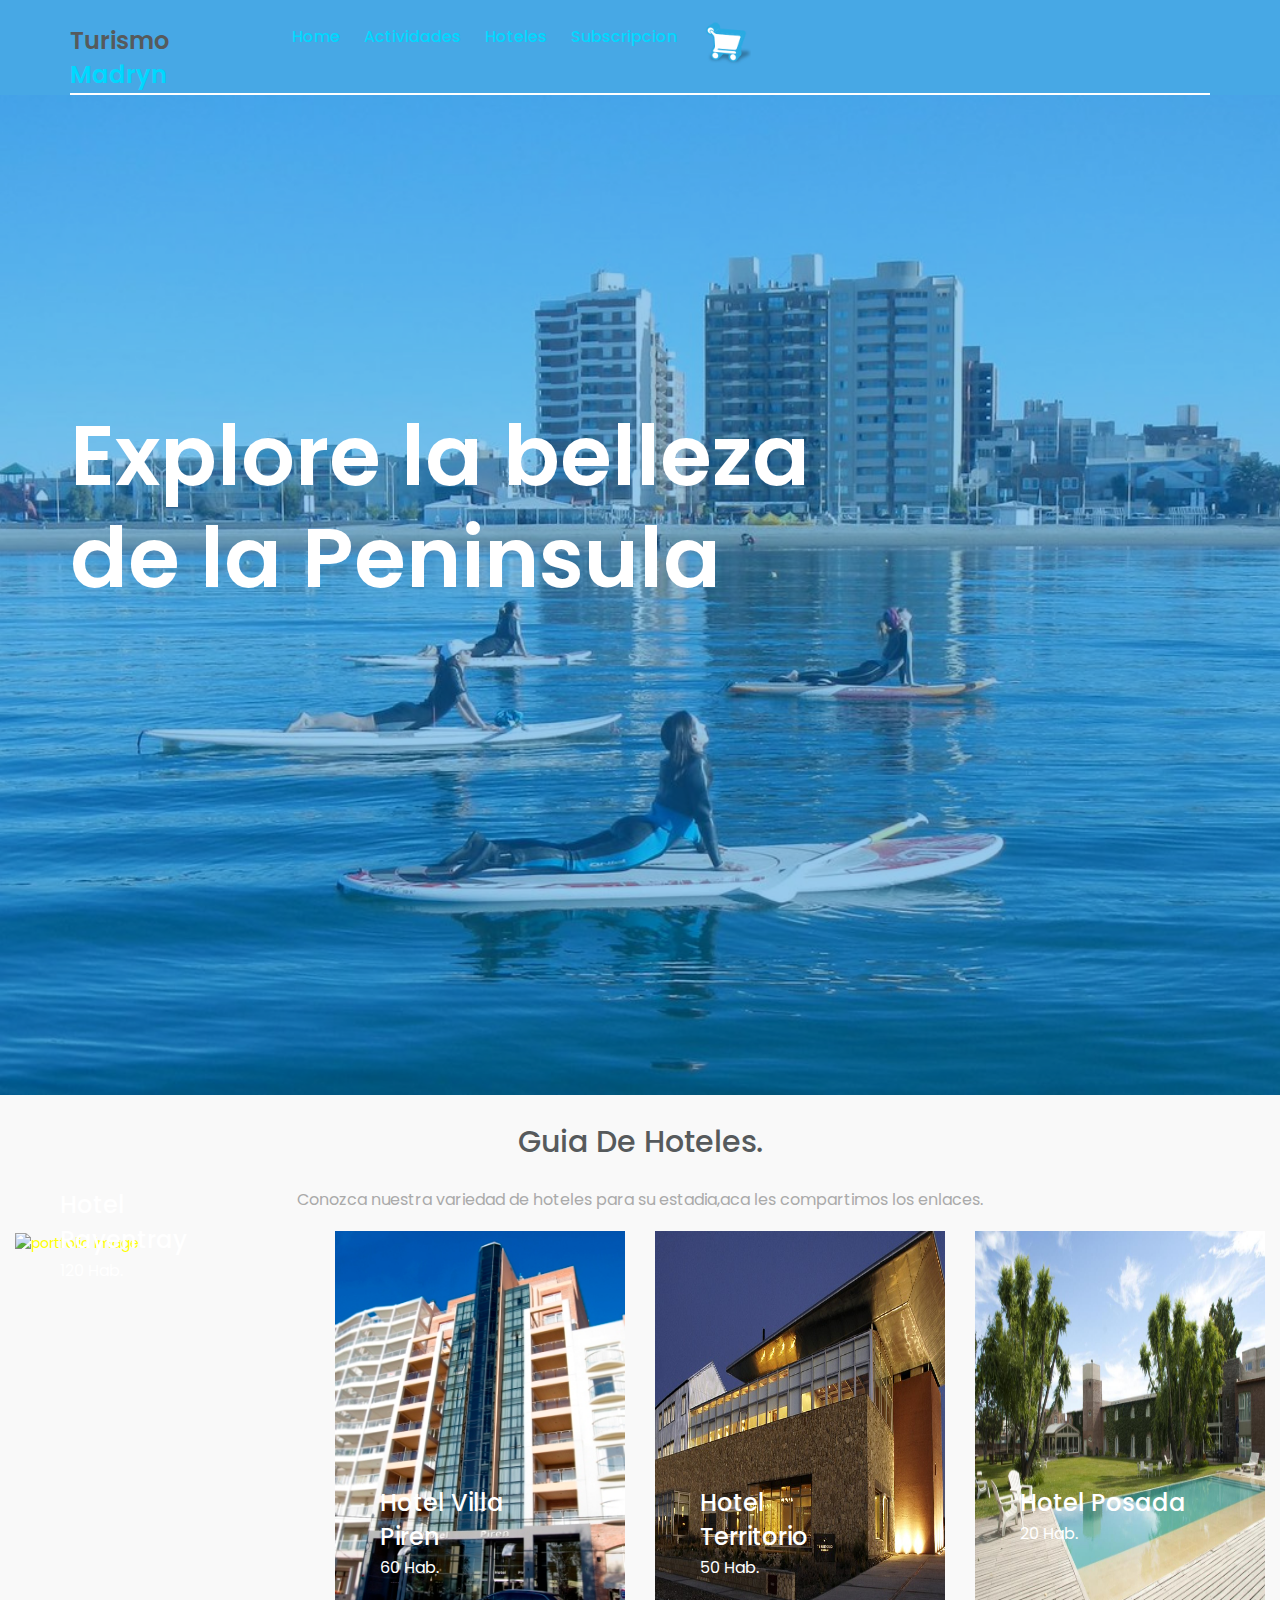
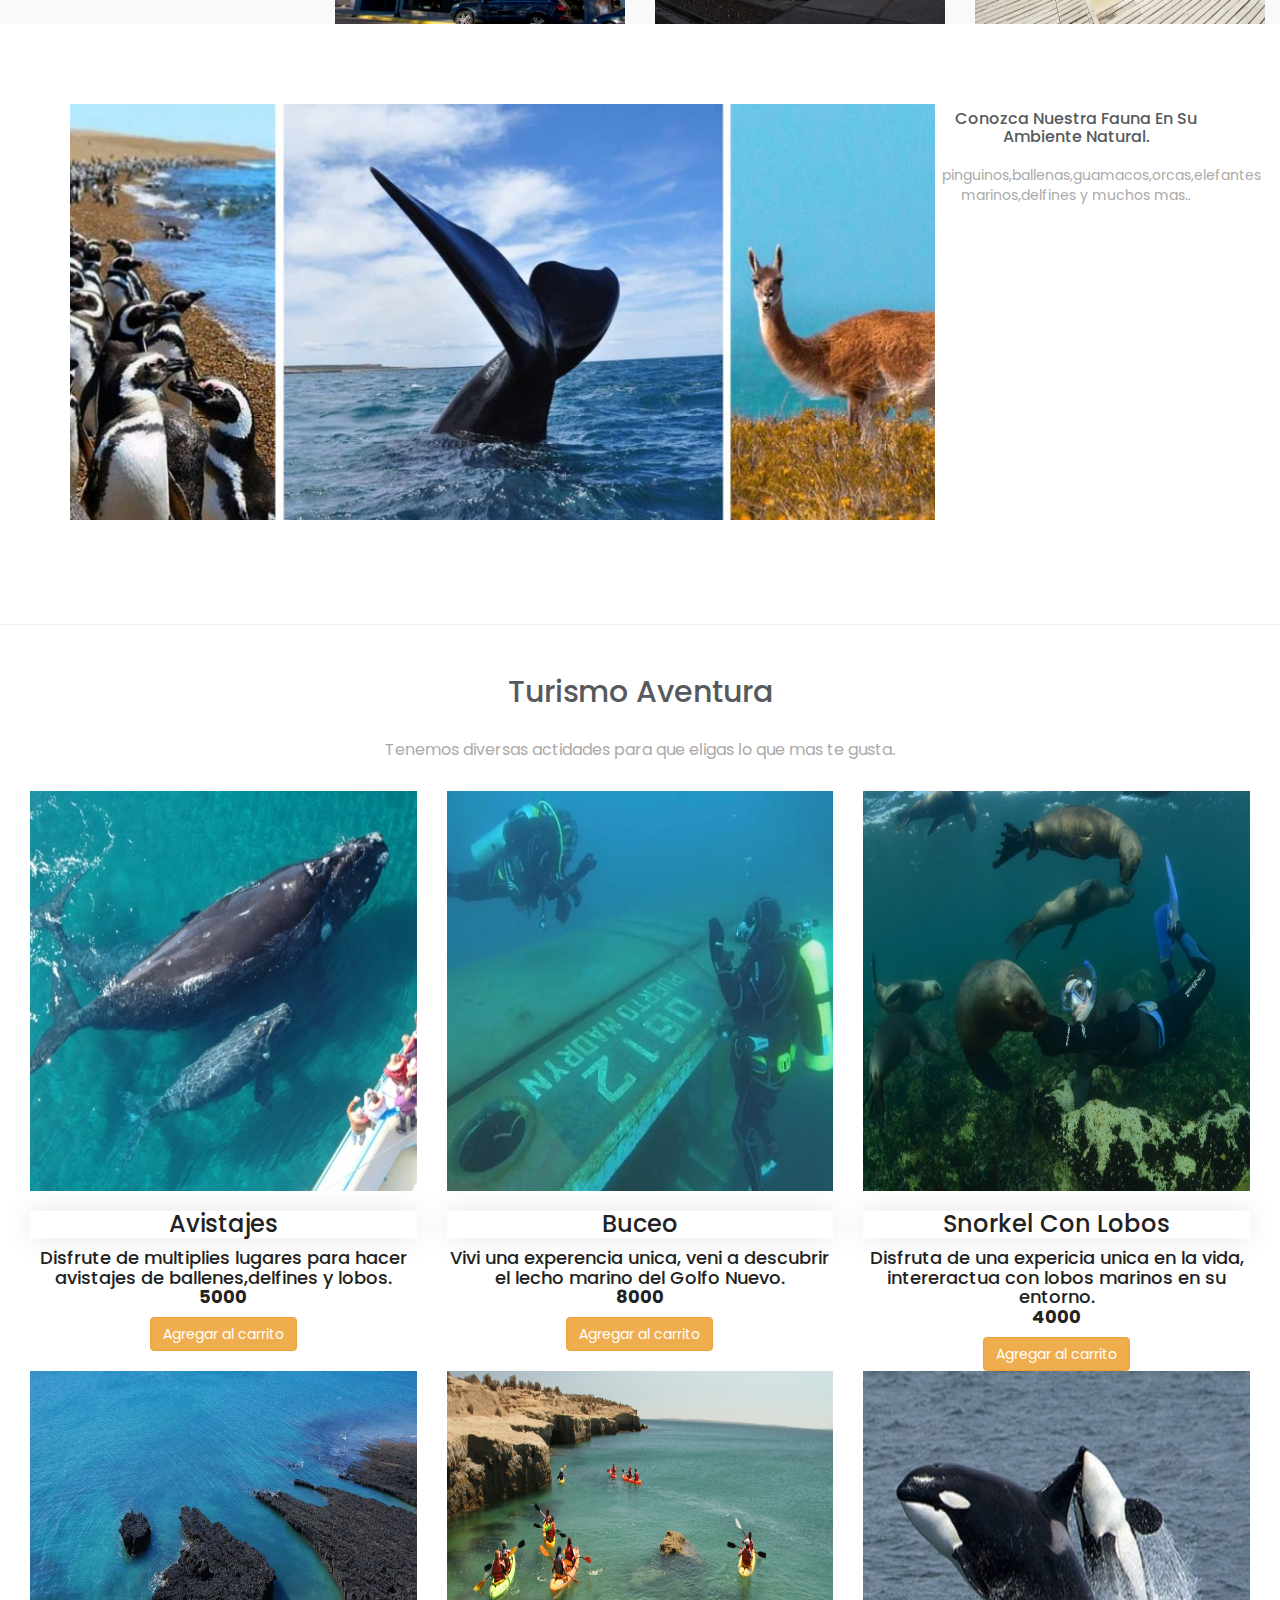
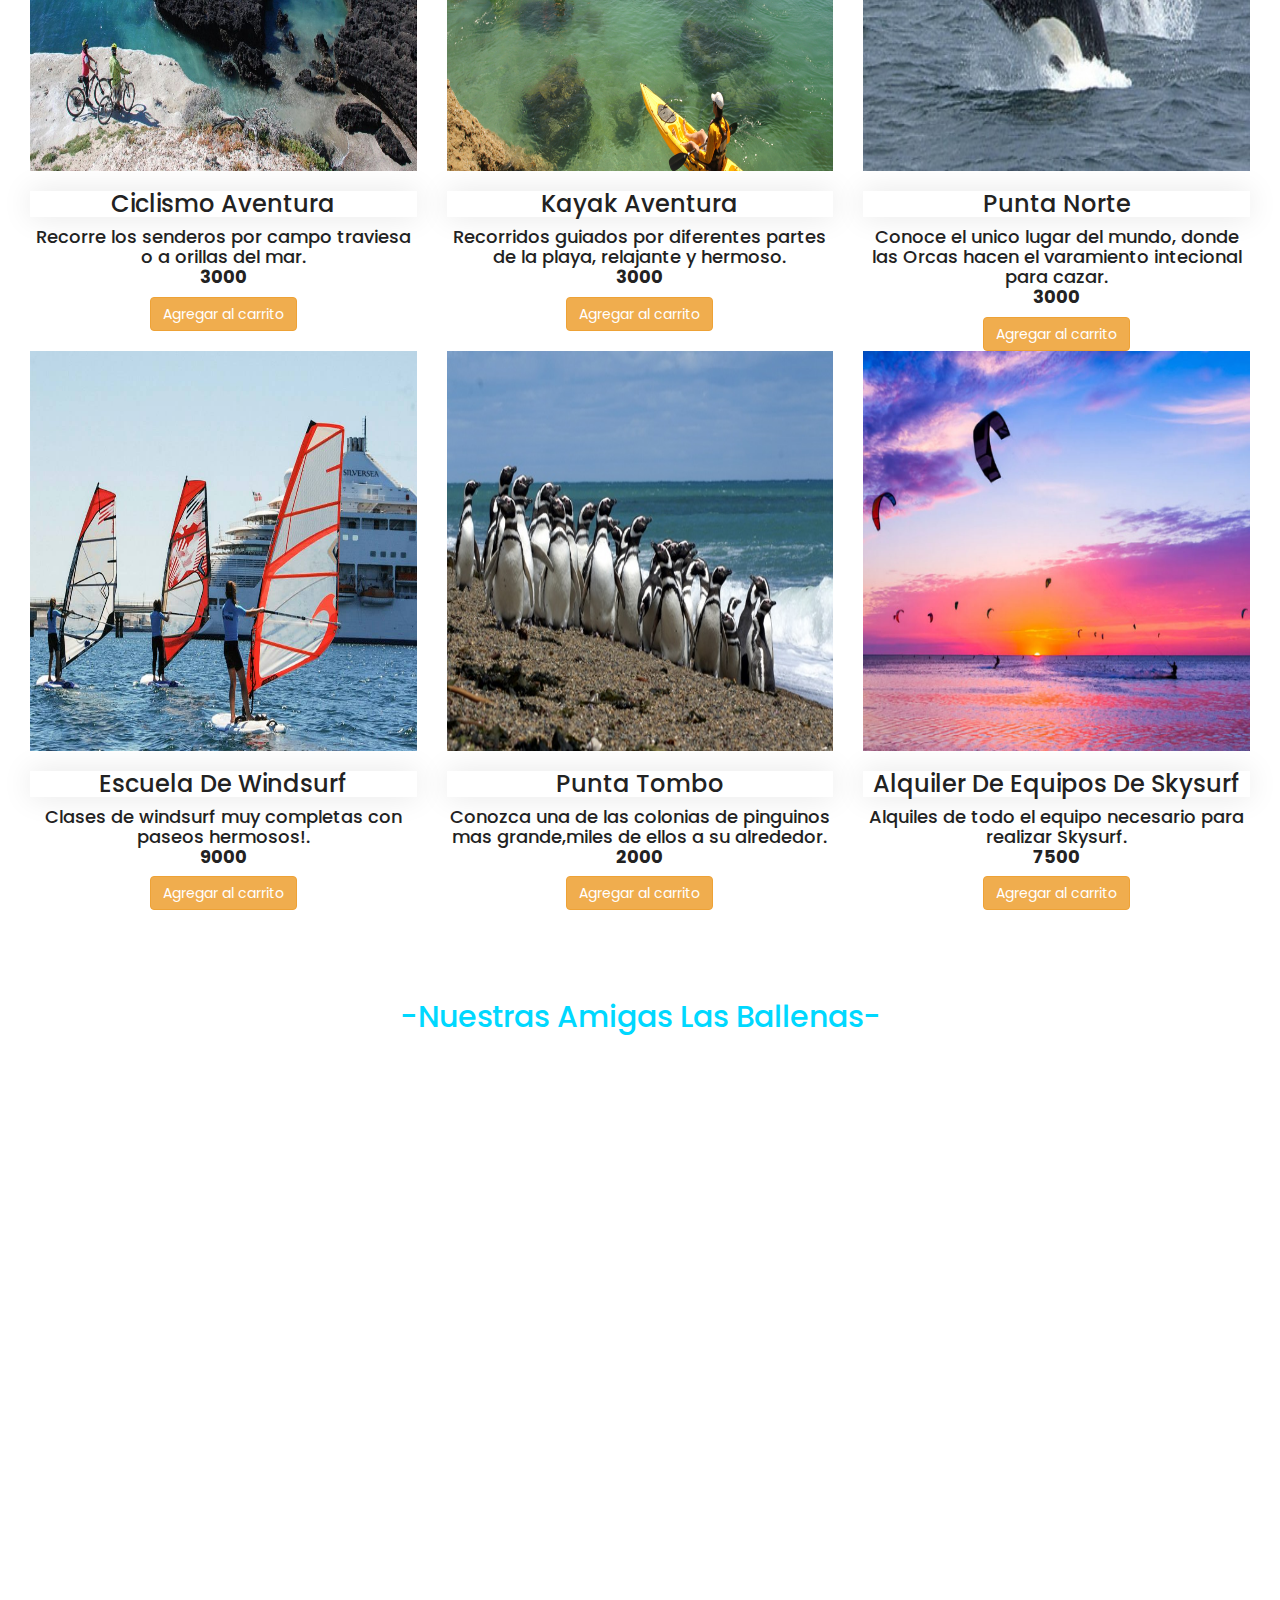
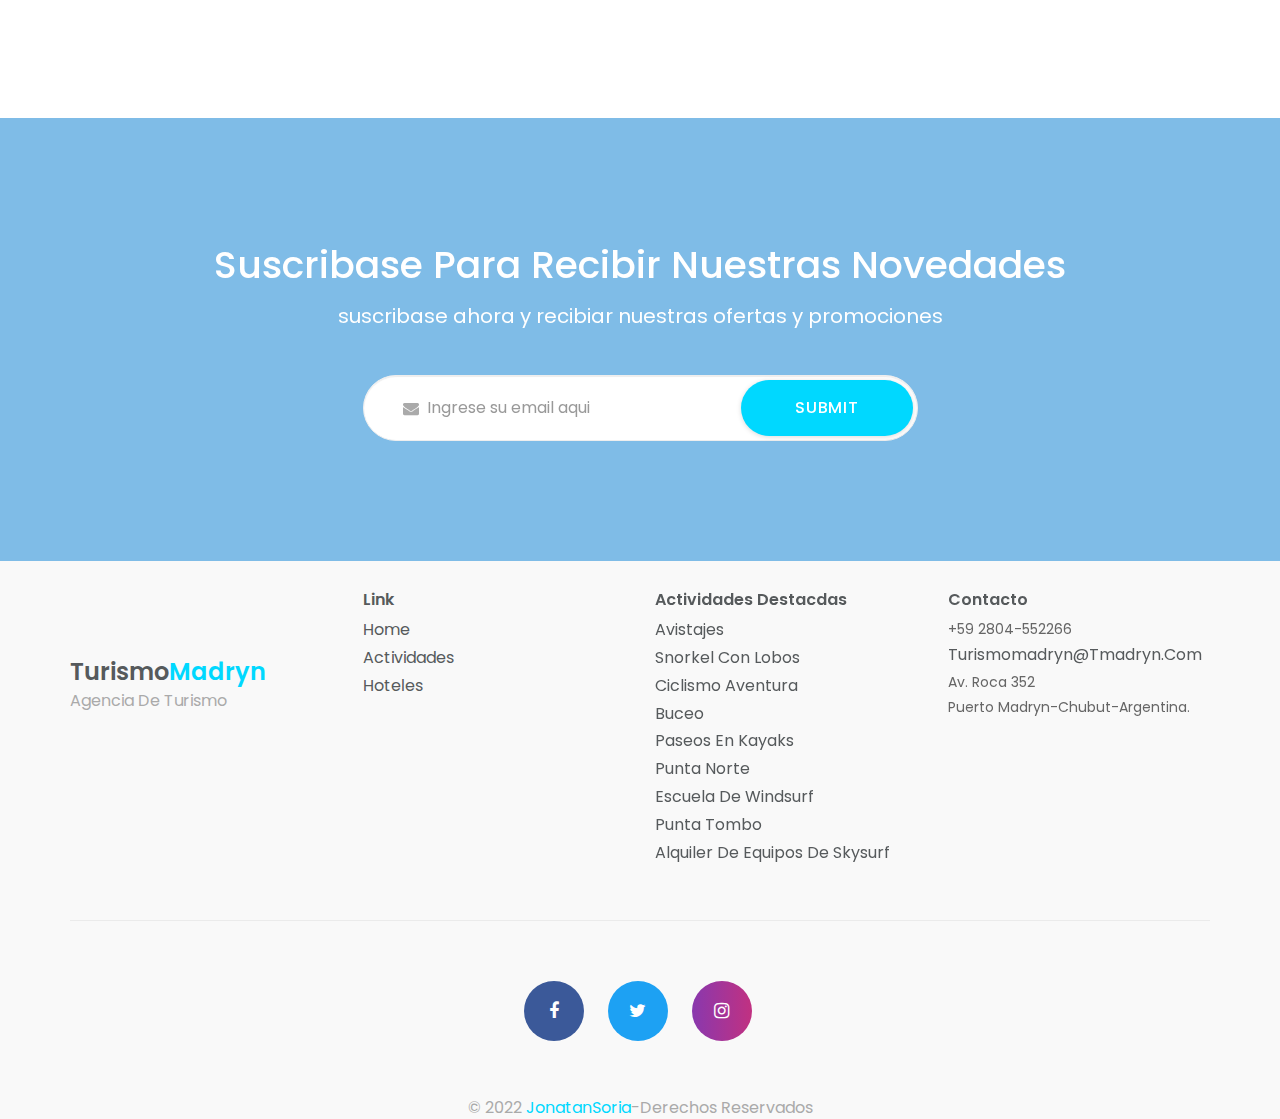
==== commit 21aea1e7: "pre entrega final" ====
--- a/index.html
+++ b/index.html
@@ -48,7 +48,7 @@
 								<div class="collapse navbar-collapse">		  
 									<ul class="nav navbar-nav navbar-right">
 										<li class="smooth-menu"><a href="index.html">home</a></li>
-										<li class="smooth-menu"><a href="#actividades">actividades</a></li>
+										<li class="smooth-menu"><a href="#titulo">actividades</a></li>
 										<li class="smooth-menu"><a href="#hoteles">hoteles</a></li>
 										<li class="smooth-menu"><a href="#subscripcion">subscripcion</a></li>
 										<li><img src="/imagespm/carrito2.png" class="cart-img"></li> 
@@ -204,21 +204,60 @@
 		 <table>
 		<tr class="div"></tr>		
 		</table>
-		  <a href="#" class="cerrar-carrito">Cerrar carrito</a>
-		  <a href="#" class="finalizar-compra">Confirmar Compra</a>
+			<form class="row g-3 forms" id="form">
+				<div class="col-md-6">
+				  <label for="inputEmail4" class="form-label">Email</label>
+				  <input type="email" class="form-control" id="inputEmail" placeholder="email...">
+				</div>
+				<div class="col-md-6">
+				  <label for="inputAddress" class="form-label">Nombre y Apellido</label>
+				  <input type="text" class="form-control" id="inputname" placeholder="direccion...">
+				</div>
+				<div class="col-md-6">
+					<label for="inputAddress" class="form-label">Dirrecion</label>
+					<input type="text" class="form-control" id="inputAddress" placeholder="direccion...">
+				  </div>
+				<div class="col-md-6">
+				  <label for="inputAddress2" class="form-label">datos extras</label>
+				  <input type="text" class="form-control" id="inputAddress2" placeholder="Numero, piso, departamento">
+				</div>
+				<div class="col-12">
+				  <label for="inputState" class="form-label">Ciudad</label>
+				  <select id="inputcity" class="form-select">
+					<option selected>ciudad...</option>
+					<option>Puerto Madryn</option>
+					<option>Comodoro Rivadavia</option>
+					<option>Trelew</option>
+					<option>Esquel</option>
+					<option>Rawson</option>
+
+				  </select>
+				</div>
+				<div class="col-md-4">
+				  <div class="form-check">
+					<input class="form-check-input" type="checkbox" id="gridCheck">
+					<label class="form-check-label" for="gridCheck">
+					  Enviar Email.
+					</label>
+				  </div>
+				</div>
+			  </form>
+			  <a href="#" class="cerrar-carrito">Cerrar carrito</a>
+			  <a href="#" class="finalizar-compra" id="btn-confirmar">Confirmar Compra</a>
 		</div>
+		
 		
    </section>
      <section>
 			<div class="container txtvideo">
 				<h2>-Nuestras amigas las ballenas-</h2>
 				<div class="video"> 
-					<iframe width="100%" height="500px" src="https://www.youtube.com/embed/0SsCI0X3nms" title="YouTube video player" frameborder="0" allow="accelerometer; autoplay; clipboard-write; encrypted-media; gyroscope; picture-in-picture" allowfullscreen></iframe>
+					<iframe width="100%" height="600px" src="https://www.youtube.com/embed/0SsCI0X3nms" title="YouTube video player" frameborder="0" allow="accelerometer; autoplay; clipboard-write; encrypted-media; gyroscope; picture-in-picture" allowfullscreen></iframe>
 					</div>
 				</div>
 		   </section>
 
-		<section id="susscripcion" class="subscribe">
+		<section id="subscripcion" class="subscribe">
 			<div class="container">
 				<div class="subscribe-title text-center">
 					<h2>
@@ -315,7 +354,6 @@
 				</div>
 			</div>
 		</footer>
-		<script src="./javascript/actividades.js"></script>
 		<script src="./javascript/form.js"></script>
 		<script src="./javascript/index.js"> </script>
 		<script src="//cdn.jsdelivr.net/npm/sweetalert2@11"></script>
--- a/estilos/css/style.css
+++ b/estilos/css/style.css
@@ -896,9 +896,6 @@
     display: flex;
     opacity: 0;
     pointer-events:none;
-    transition: opacity .6s .9s;
-    --transform: translateY(-100vh);
-    --transition: transform .6s;
 }
 .carrito{
     margin: auto;
@@ -906,13 +903,13 @@
     max-width: 600px;
     height: auto;
     max-height:auto ;
-    background-color:#fff;
+    background-color:#2e91e2;
     border-radius: 6px;
     border: 1px solid;
     border-color: black;
     padding: 3em 2.5em;
     display: grid;
-    gap: 1em;
+    
     place-items: center;
     grid-auto-columns: 100%;
     transform: var(--transform);
@@ -924,9 +921,8 @@
 .total{
     margin-top: 20px;
     margin-bottom:15px ;
-    color: #222222;
     text-align: center;
-    font-size:larger ;
+    font-size:x-large ;
 }
 .ventana-carrito{
         opacity: 1;
@@ -942,6 +938,7 @@
 }
 
 .cerrar-carrito{
+    margin: 7px;
     text-decoration: none;
     color: #fff;
     background-color: #F26250;
@@ -954,6 +951,7 @@
 }
 
 .cerrar-carrito:hover{
+    margin: 8px;
     padding: 1em 1em;
     color: #F26250;
     background-color: #fff;
@@ -1014,9 +1012,9 @@
       align-items: center;
       background-color: #fff;
 }
-.formulario{
- color: #00d8d5;
- background-color: #fff;
+.forms{
+ background-color:rgba(12, 102, 166, 0.4); 
+ border-radius: 15px;
 }
 
 
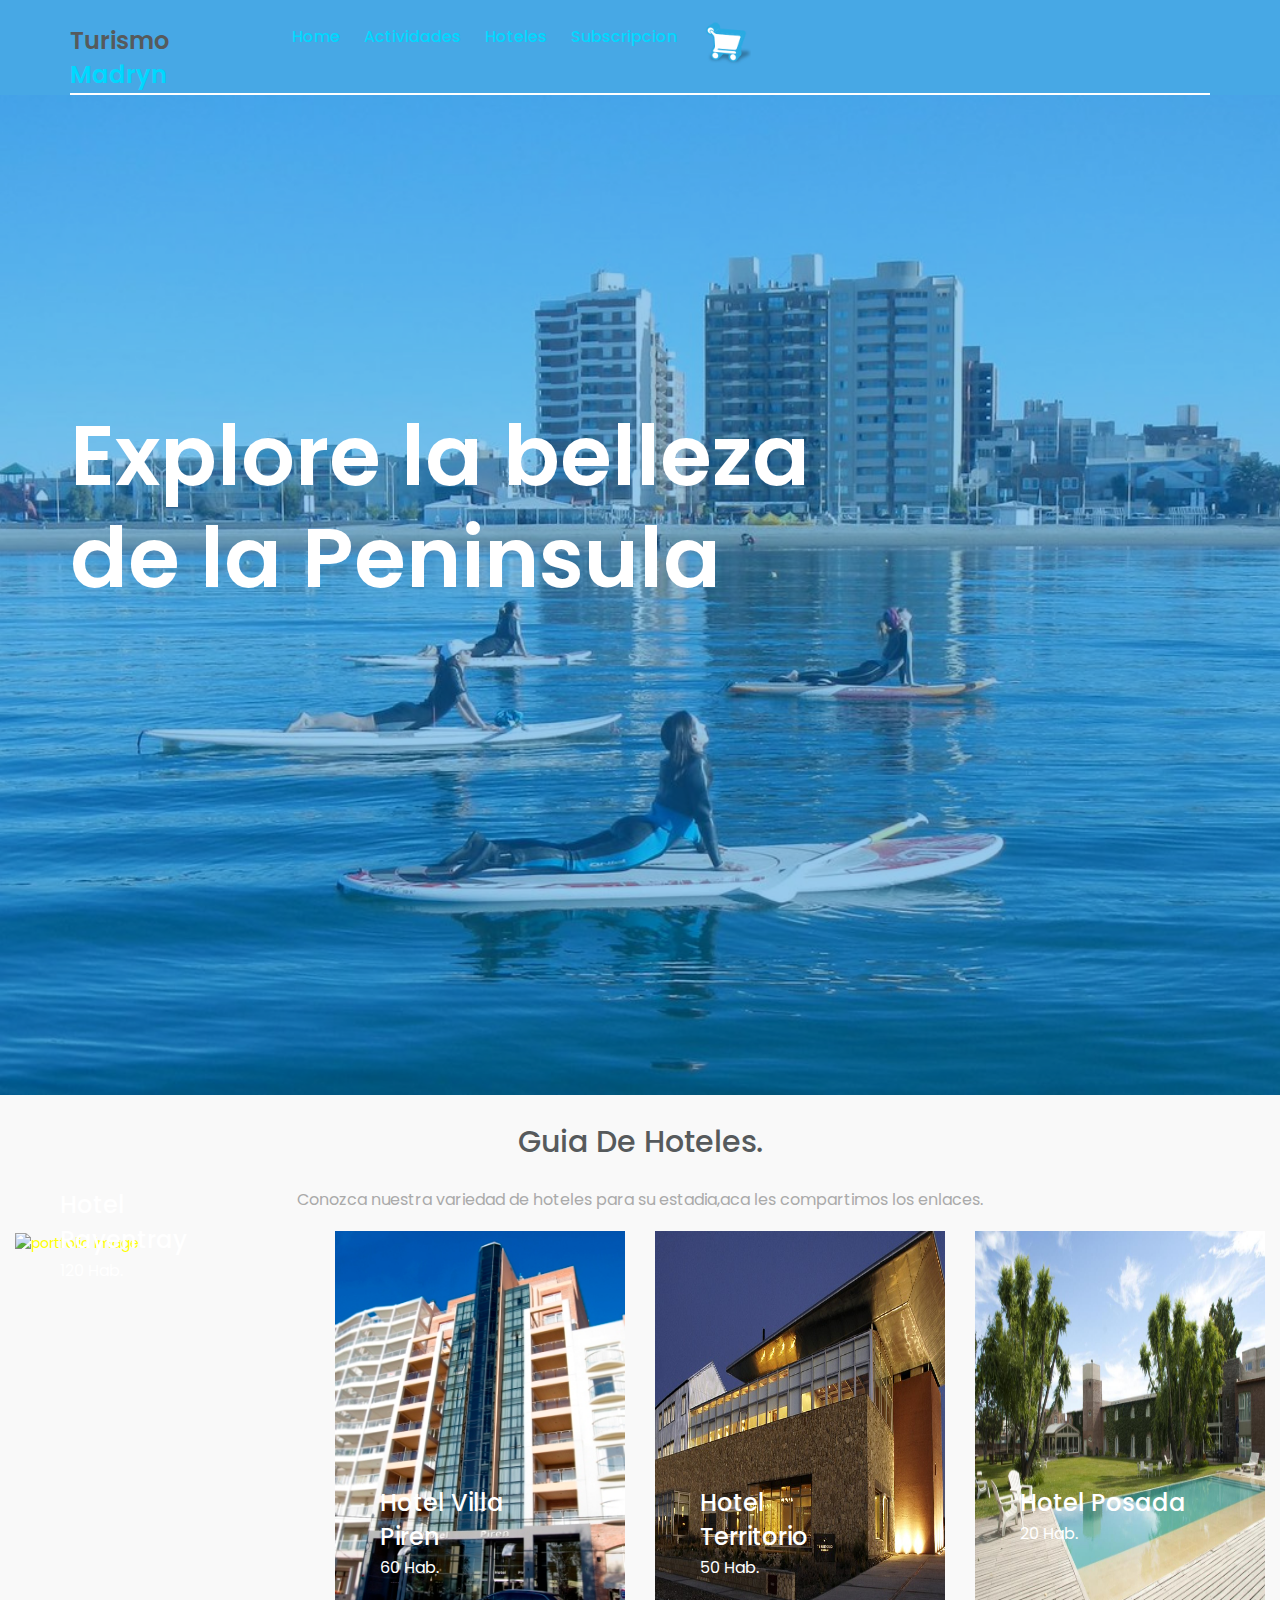
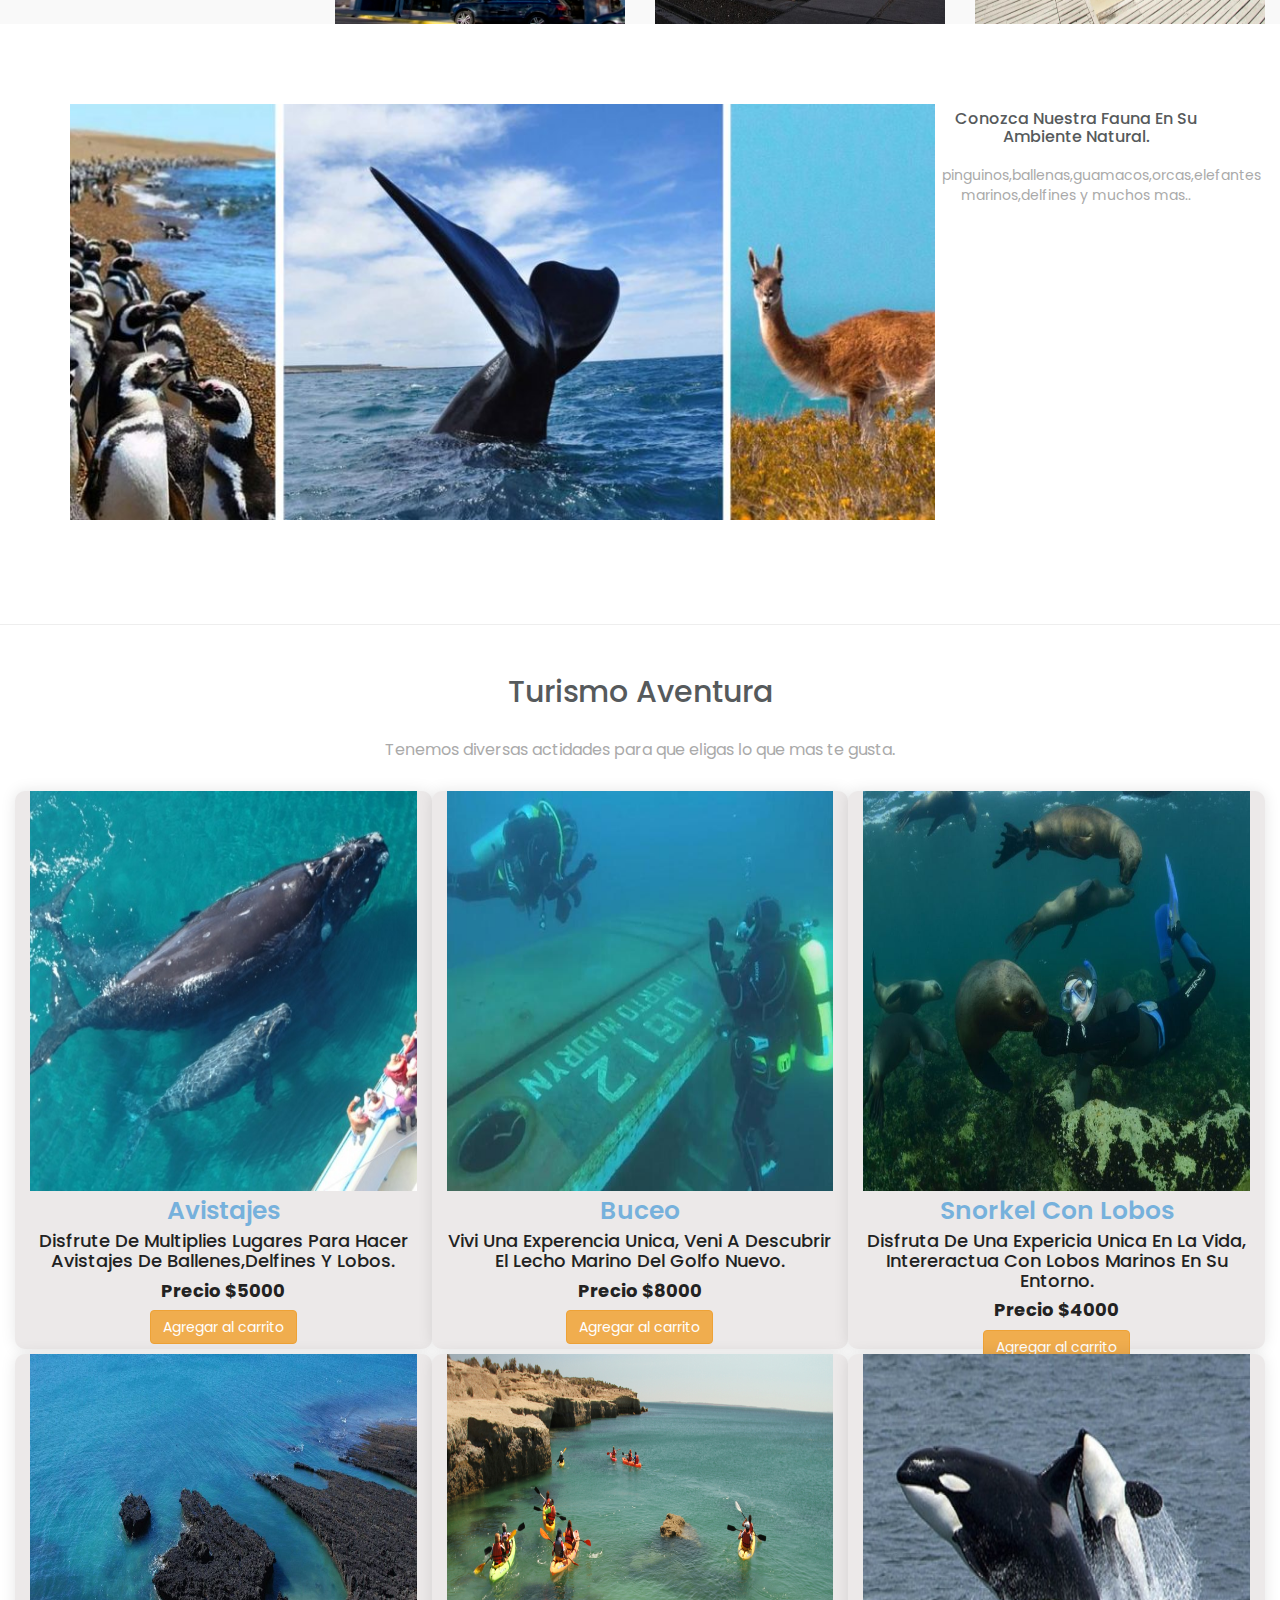
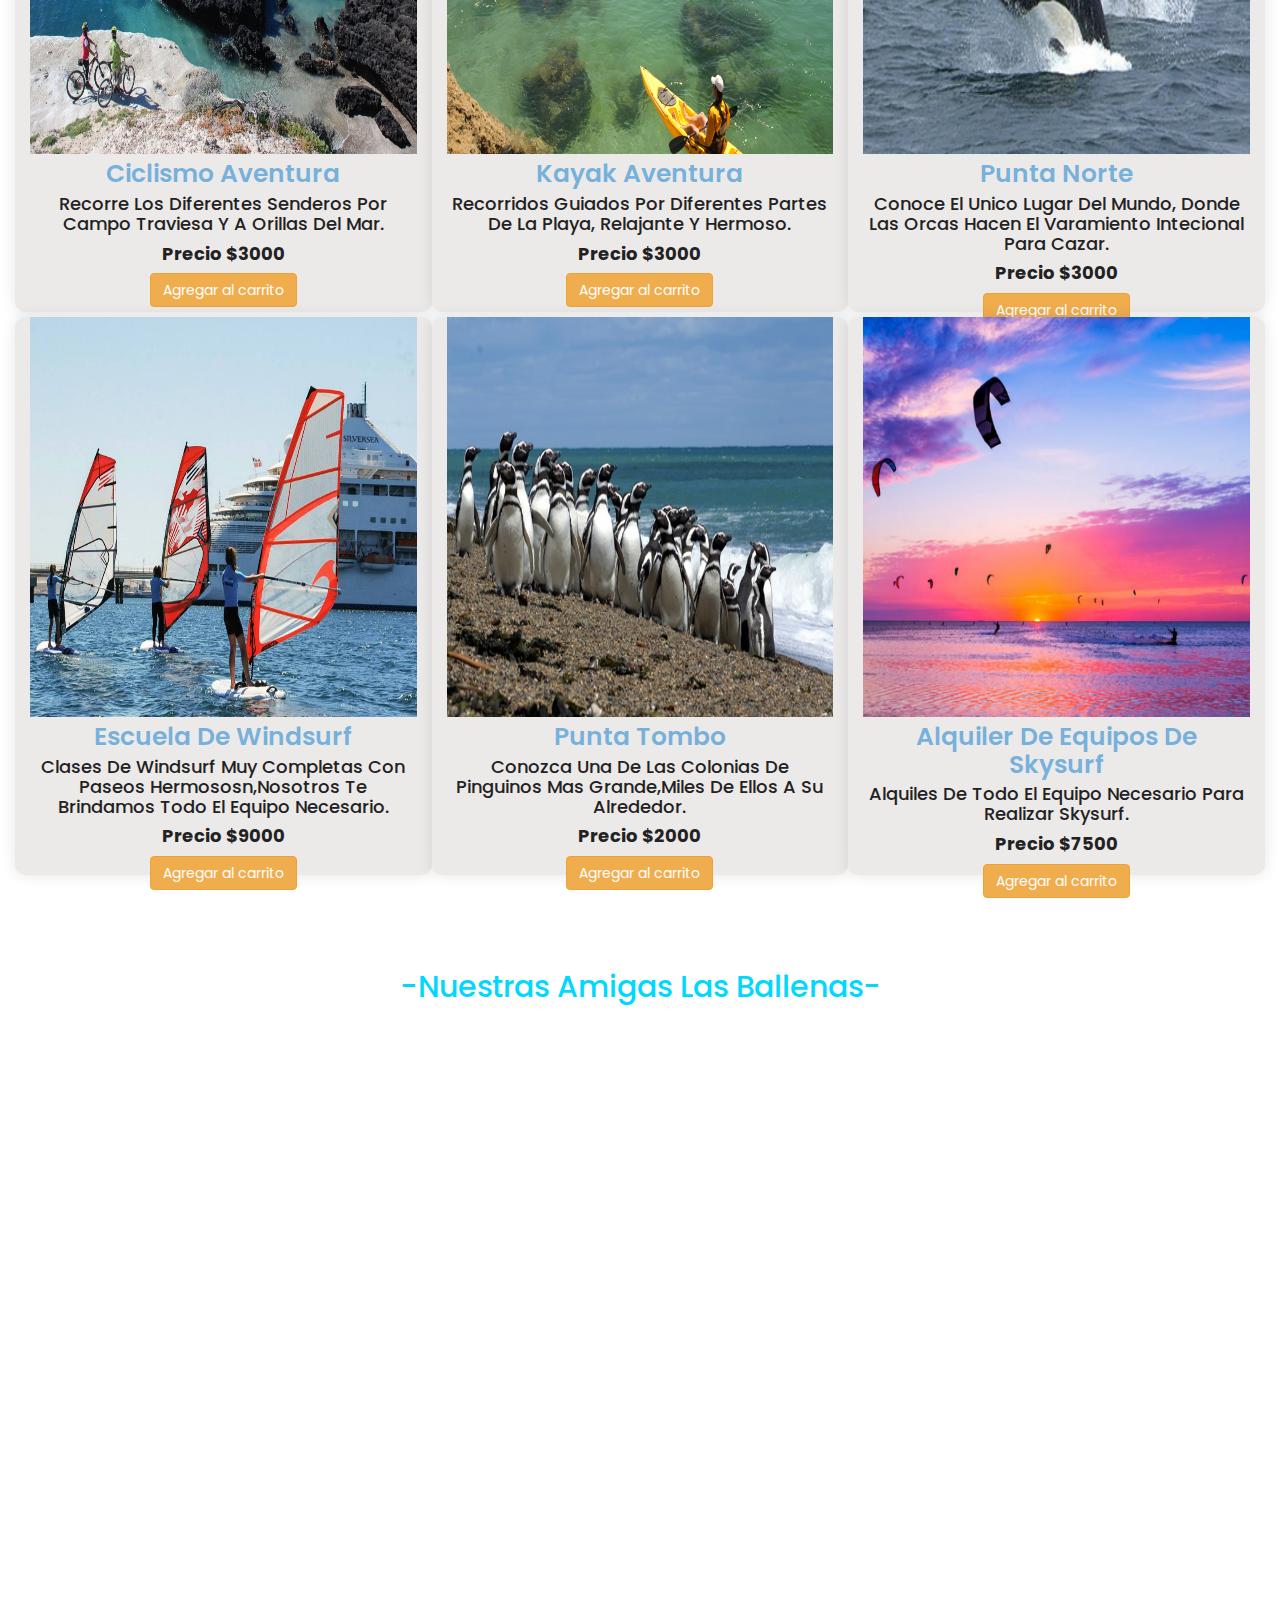
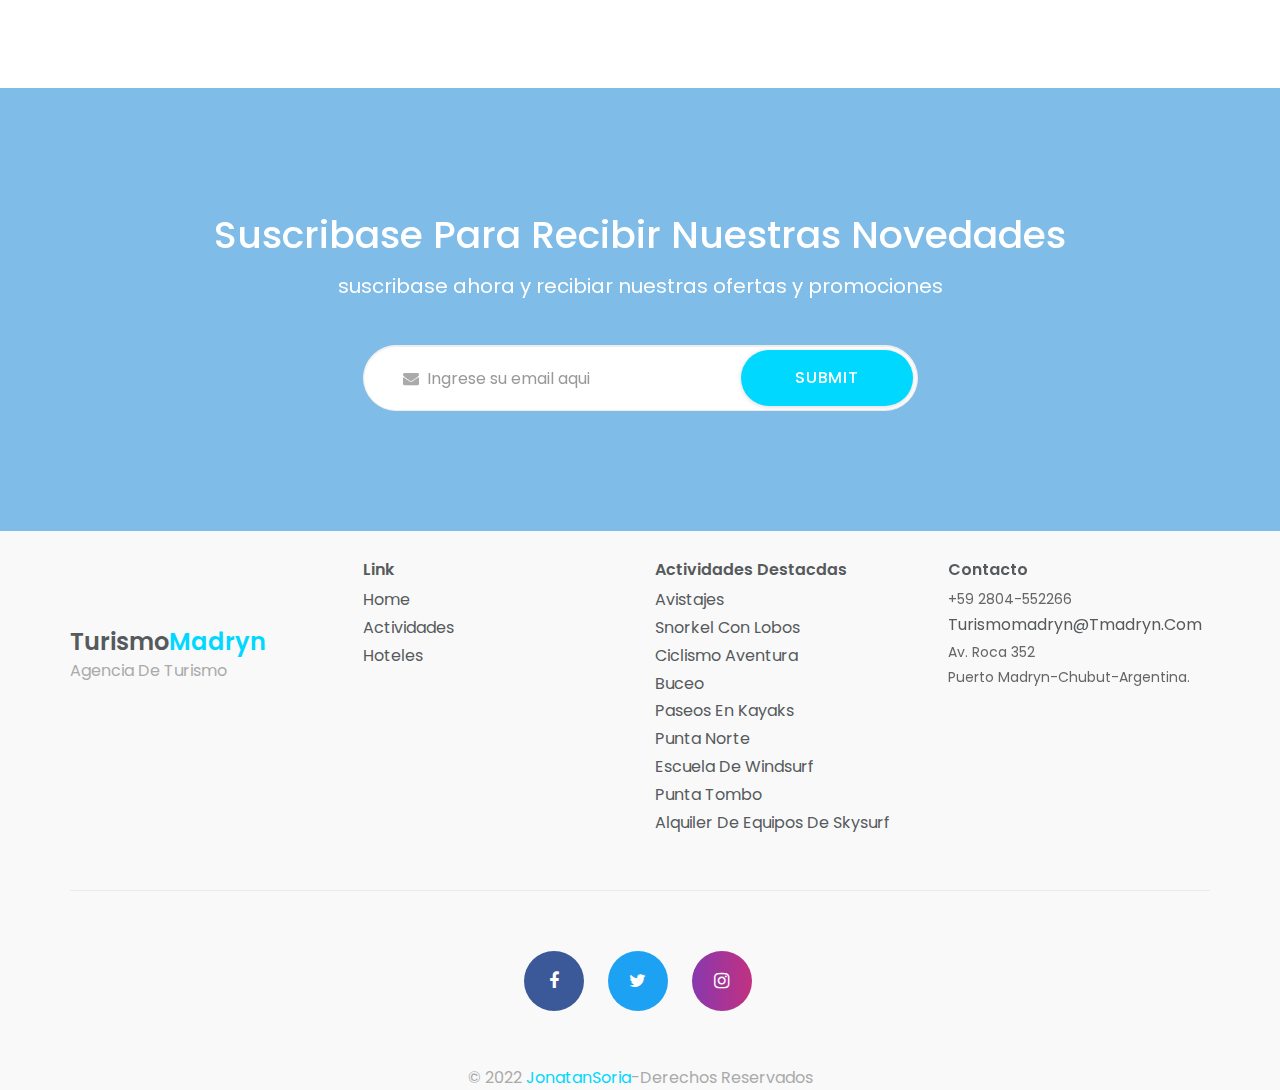
==== commit 6e995679: "entrega final" ====
--- a/index.html
+++ b/index.html
@@ -193,6 +193,7 @@
 					</div>
 									
                         <div id="verActividades"></div>
+						
 					</div>                 
 				</div>	
 	   </section>
@@ -207,7 +208,7 @@
 			<form class="row g-3 forms" id="form">
 				<div class="col-md-6">
 				  <label for="inputEmail4" class="form-label">Email</label>
-				  <input type="email" class="form-control" id="inputEmail" placeholder="email...">
+				  <input type="email" class="form-control" id="inputEmail" placeholder="email..." required>
 				</div>
 				<div class="col-md-6">
 				  <label for="inputAddress" class="form-label">Nombre y Apellido</label>
@@ -224,7 +225,7 @@
 				<div class="col-12">
 				  <label for="inputState" class="form-label">Ciudad</label>
 				  <select id="inputcity" class="form-select">
-					<option selected>ciudad...</option>
+					<option selected value="">ciudad...</option>
 					<option>Puerto Madryn</option>
 					<option>Comodoro Rivadavia</option>
 					<option>Trelew</option>
@@ -267,7 +268,7 @@
 						suscribase ahora y recibiar nuestras ofertas y promociones
 					</p>
 				</div>
-				<form>
+				<form id="subscriptionForm">
 					<div class="row">
 						<div class="col-md-6 col-md-offset-3 col-sm-8 col-sm-offset-2">
 							<div class="custom-input-group">
@@ -304,7 +305,7 @@
 								<h2>link</h2>
 								<div class="single-footer-txt">
 									<p><a href="#">home</a></p>
-									<p><a href="#actividades">actividades</a></p>
+									<p><a href="#titulo">actividades</a></p>
 									<p><a href="#hoteles">hoteles</a></p>
 								</div>
 							</div>
@@ -314,15 +315,15 @@
 							<div class="single-footer-item">
 								<h2>Actividades Destacdas</h2>
 								<div class="single-footer-txt">
-									<p><a href="#">Avistajes</a></p>
-									<p><a href="#">Snorkel con Lobos</a></p>
-									<p><a href="#">ciclismo aventura</a></p>
-									<p><a href="#">Buceo</a></p>
-									<p><a href="#">Paseos en Kayaks</a></p>
-									<p><a href="#">Punta Norte</a></p>
-									<p><a href="#">Escuela de Windsurf</a></p>
-									<p><a href="#">Punta Tombo</a></p>
-									<p><a href="#">Alquiler de equipos de Skysurf</a></p>
+									<p><a>Avistajes</a></p>
+									<p><a>Snorkel con Lobos</a></p>
+									<p><a>ciclismo aventura</a></p>
+									<p><a>Buceo</a></p>
+									<p><a>Paseos en Kayaks</a></p>
+									<p><a>Punta Norte</a></p>
+									<p><a>Escuela de Windsurf</a></p>
+									<p><a>Punta Tombo</a></p>
+									<p><a>Alquiler de equipos de Skysurf</a></p>
 								</div>
 							</div>
 						</div>
@@ -358,4 +359,4 @@
 		<script src="./javascript/index.js"> </script>
 		<script src="//cdn.jsdelivr.net/npm/sweetalert2@11"></script>
 	</body>
-</html>+</html>
--- a/estilos/css/style.css
+++ b/estilos/css/style.css
@@ -337,276 +337,6 @@
 }
 /*about-us-content*/
 
-/*-------------------------------------
-		4. 	Travel-box
---------------------------------------*/
-.single-travel-boxes {
-    margin-top: -125px;
-    background: #fff;
-}
-.tab-para p {
-    font-size: 24px;
-}
-/* .desc-tabs */
-.desc-tabs {
-    border: transparent;
-    box-shadow: 0 10px 20px rgba(0,0,0,.1);
-}
-.desc-tabs .nav-tabs {
-    display: inline-block;
-    border-right: 1px solid #fff;
-}
-
-.desc-tabs .nav-tabs>li.active>a{
-	color: #fff;
-    background: #00d8ff;
-    cursor: default;
-    font-size: 20px;
-    font-weight: 500;
-    font-family: 'Poppins', sans-serif;
-    text-transform: capitalize;
-    -webkit-transition: .5s; 
-	-moz-transition:.5s; 
-	-ms-transition:.5s; 
-	-o-transition:.5s;
-    transition: .5s;
-}
-.desc-tabs .nav-tabs>li.active>a:focus, 
-.desc-tabs .nav-tabs>li.active>a:hover {
-    color: #565a5c;
-    text-decoration: none;
-}
-.desc-tabs .nav-tabs>li>a{
-	color: #fff;
-    background: #00d8ff;
-    cursor: default;
-    font-size: 20px;
-    font-weight: 500;
-    font-family: 'Poppins', sans-serif;
-    text-transform: capitalize;
-    padding: 17px 40px 17px 46px;
-    border: 0;
-    -webkit-transition: .5s; 
-	-moz-transition:.5s; 
-	-ms-transition:.5s; 
-	-o-transition:.5s;
-    transition: .5s;
-}
-.single-travel-boxes .nav>li>a:focus, 
-.single-travel-boxes .nav>li>a:hover {
-	color: #565a5c;
-	background: #fff;
-	border: 0;
-    text-decoration: none;
-}
-.desc-tabs .nav-tabs>li>a>i{
-	padding-right: 6px;
-}
-/* .desc-tabs */
-
-
-
-/*===ab-select-box===*/
-.tab-para{
-	padding: 43px 42px 24px;
-}
-.single-tab-select-box h2{
-	color: #565a5c;
-    font-size: 20px;
-    font-weight: 500;
-    font-family: 'Poppins', sans-serif;
-    text-transform: capitalize;
-    margin-bottom: 17px;
-}
-.travel-select-icon{
-	position:relative;
-}
-.travel-select-icon:after{
-	position: absolute;
-    content: "\f107";
-    right: 0px;
-    top: 0;
-    font-size: 18px;
-    color: #aaa;
-    background: #f9f9f9;
-    font-family: "fontAwesome";
-    pointer-events: none;
-    border:1px solid #d7d7d7;
-    border-bottom: transparent;
-    padding: 10px;
-}
-
-.travel-check-icon{
-    position: relative;
-}
-.travel-check-icon:after{
-    position: absolute;
-    content: "\f073";
-    right: 0px;
-    top: 0;
-    font-size: 18px;
-    color: #aaa;
-    background: #f9f9f9;
-    font-family: "fontAwesome";
-    pointer-events: none;
-    border:1px solid #d7d7d7;
-    border-bottom: transparent;
-    padding: 10px 8px;
-}/*travel-select-icon*/
-
-.travel-select-icon  select,.travel-check-icon  input {
-	color:#aaa;
-	font-size:14px;
-	font-family: 'Poppins', sans-serif;
-	text-transform: capitalize;
-	height: 48px;
-}/*select*/
-
-.travel-select-icon .form-control,.travel-check-icon .form-control{
-	-webkit-appearance:none;
-	-moz-appearance:none;
-	-o-appearance:none;
-	-ms-appearance:none;
-	appearance:none;
-	outline:0!important;
-	box-shadow:none;
-	border:1px solid #d7d7d7;
-	border-radius: 0px;
-	margin-bottom: 20px;
-}/*.travel-select-icon .form-control*/
-
-/*.trip-circle*/
-.trip-circle {
-    display: flex;
-    margin-bottom: 17px;
-}
-.single-trip-circle{
-    display: flex;
-}
-.single-trip-circle:nth-child(2){
-    display: flex;
-    margin-left: 42px;
-}
-.single-trip-circle input[type="radio"] {
-    display:none;
-}
-.single-trip-circle input[type="radio"] + label {
-    color: #565a5c;
-    font-size: 16px;
-    font-weight: 500;
-    font-family: 'Poppins', sans-serif;
-    text-transform: capitalize;
-    margin-bottom: 17px;
-    margin-left:0px;
-}
-.single-trip-circle input[type="radio"] + label span.round-boarder{
-    display:inline-block;
-    width:15px;
-    height:15px;
-    margin:-1px 4px 0 0;
-    vertical-align:middle;
-    cursor:pointer;
-    -moz-border-radius:  50%;
-    border-radius:  50%;
-}
-.single-trip-circle input[type="radio"] + label span.round-boarder1{
-    display:inline-block;
-    width: 9px;
-    height: 9px;
-    margin: -13px 0px 0 1px;
-    vertical-align:middle;
-    cursor:pointer;
-    -moz-border-radius:  50%;
-    border-radius:  50%;
-}
-.single-trip-circle input[type="radio"] + label span.round-boarder{
-    border:2px solid #aaa;
-}
-
-.single-trip-circle input[type="radio"] + label span.round-boarder1 {
-    border:1px solid #fff;
-    background-color:#fff;
-}
-
-.single-trip-circle input[type="radio"]:checked + label span.round-boarder1{
-     background-color:#00d8ff;
-}
-
-.single-trip-circle input[type="radio"] + label span.round-boarder1,
-.single-trip-circle input[type="radio"]:checked + label span.round-boarder1 {
-  -webkit-transition:background-color 0.4s linear;
-  -o-transition:background-color 0.4s linear;
-  -moz-transition:background-color 0.4s linear;
-  transition:background-color 0.4s linear;
-}
-/*.trip-circle*/
-
-
-/* filter */
-.travel-budget {
-    margin-top: 38px;
-}
-.travel-budget h3{
-	color: #565a5c;
-    font-size: 20px;
-    font-weight: 500;
-    font-family: 'Poppins', sans-serif;
-    text-transform: capitalize;
-}
-.price_filter{
-	margin-top: 9px;
-}
-.price_filter .ui-slider.ui-slider-horizontal.ui-widget.ui-widget-content.ui-corner-all {
-    background:  #d7d7d7;
-    border: medium none;
-    border-radius: 0;
-    height: 6px;
-	border: 1px solid #d7d7d7;
-	border-radius: 5px;
-}
-.price_filter .ui-slider-handle.ui-state-default.ui-corner-all {
-    background: #00d8ff none repeat scroll 0 0;
-    border: 0px solid #00d8ff;
-    border-radius:50%;
-    height: 12px;
-    width: 12px;
-    outline: 0;
-    cursor: pointer;
-    z-index: 1;
-}
-.price_filter .ui-slider-range {background: #00d8ff none repeat scroll 0 0;}
-.price_slider_amount > input[type="text"] {
-    font-weight: 500;
-    font-size: 14px;
-    color: #aaa;
-    letter-spacing: 5.5px;
-    height: 40px;
-    text-align: center;
-    width: 280px;
-    border: none !important;;
-	font-family: 'Poppins', sans-serif;
-}
-.price_slider_amount label {
-    font-weight: 500;
-    font-size: 14px;
-    color: #aaa;
-	font-family: 'Poppins', sans-serif;
-}
-.price_slider_amount > input[type="text"]:focus {outline: 0}
-.price_slider_amount > input[type="submit"] {outline: 0;}
-.price_slider_amount {letter-spacing: 2px;}
-.price_slider_amount > input[type="submit"] {
-   	font-weight: 500;
-    font-size: 14px;
-    color: #aaa;
-	font-family: 'Poppins', sans-serif;
-}
-
-/* .travel-btn */
-.about-view.travel-btn{
-	width: 180px;
-	margin-right: 15px;
-}
 
 /*-------------------------------------
         5. Service
@@ -816,16 +546,15 @@
 .packages-content{
     margin-top:20px;
 }
-/*single-package-item */
+    
 .single-package-item{
-    margin-bottom: 10px;
-    
-    box-shadow: 0 0 30px rgba(0,0,0,.1);
-    -webkit-transition: .5s; 
-    -moz-transition:.5s; 
-    -ms-transition:.5s; 
-    -o-transition:.5s;
-    transition: .5s;
+    padding-bottom: 5px;
+    margin-bottom: 5px;
+    height: 558px;
+    background-color: rgb(236, 233, 233);
+    box-shadow:0 0 15px rgba(0,0,0,.1);
+    border-radius: 10px;
+
 }
 .single-package-item-txt{
     padding: 0 25px;
@@ -836,32 +565,20 @@
     margin-bottom: 30px;
 }
 
-.single-package-item h3{
-    margin-bottom: 50px;
+.titulo-card{
+    margin: 1px;
     position: relative;
-    font-size: 20px;
-    color: #565a5c;
-    font-weight:500;
-    font-family: 'Poppins', sans-serif;
-    padding: 20px 0;
-}
-.single-package-item h3:after{
-    position: absolute;
-    content: " ";
-    bottom: 0;
-    left: 0;
-    width: 100%;
-    height: 1px;
-    background: #ebebeb;
-}
-.packages-para{
-    
-    text-transform: none;
-}
+    font-size: 25px;
+    color: #007acf80;
+    font-weight:600;
+    font-family: 'Poppins', sans-serif;
+    padding: 5px;
+}
+
 .packages-para p{
      margin-bottom:50px;
     font-size: 14px;
-    color: #aaa;
+    color: rgba(72, 72, 72, 0.667);
     font-family: 'Poppins', sans-serif;
    
 }
@@ -896,6 +613,8 @@
     display: flex;
     opacity: 0;
     pointer-events:none;
+    overflow:auto;
+    height: 900px;
 }
 .carrito{
     margin: auto;
@@ -932,7 +651,7 @@
         --transition: transform .6s 
 }
 .precio{
-    margin-bottom: 10px;
+    margin: 10px;
     text-align: center;
     font-weight: bold;
 }
@@ -986,10 +705,9 @@
     list-style:none ;
     
 }
-.img-carrrito{
-    width: 100px;
-    height: auto;
-    border-radius: 20px;
+.img-carrito{
+    width: 75px;
+    height: 60px;
 }
 .eliminar{
     width: 60px;
